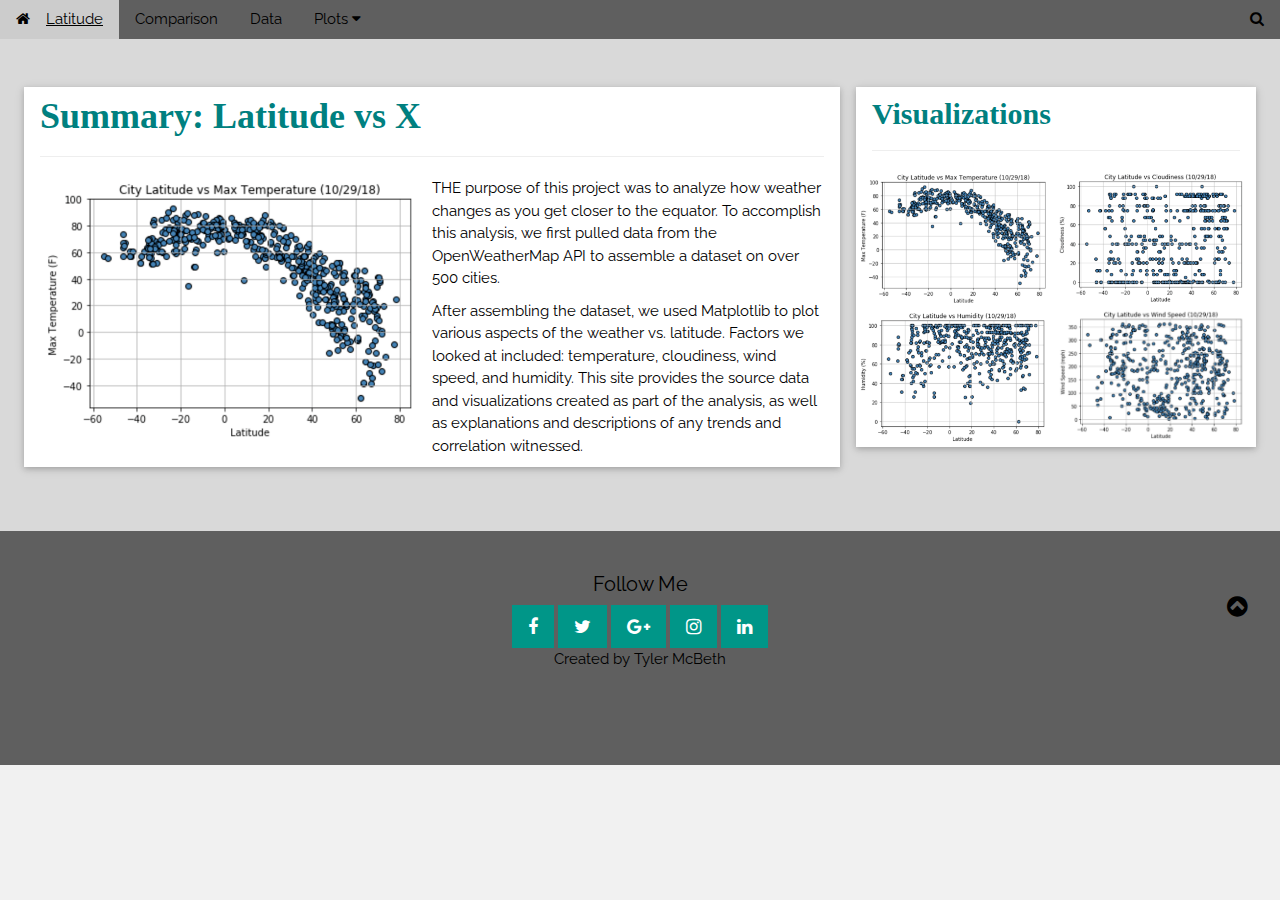
==== index.html @ 0b51ea33 "how to update" ====
<!DOCTYPE html>
<html lang="en">
<head>
    <meta charset="UTF-8">
    <meta name="viewport" content="width=device-width, initial-scale=1.0">
    <meta http-equiv="X-UA-Compatible" content="ie=edge">
    <title>Tyler McBeth - Analytics Dashboard</title>
    <link rel="stylesheet" href="https://maxcdn.bootstrapcdn.com/bootstrap/3.3.7/css/bootstrap.min.css" integrity="sha384-BVYiiSIFeK1dGmJRAkycuHAHRg32OmUcww7on3RYdg4Va+PmSTsz/K68vbdEjh4u" crossorigin="anonymous">
    <link rel="stylesheet" href="styles.css">
    <link rel="stylesheet" href="https://www.w3schools.com/w3css/4/w3.css">
    <link rel="stylesheet" href="https://fonts.googleapis.com/css?family=Raleway">
    <link rel="stylesheet" href="https://cdnjs.cloudflare.com/ajax/libs/font-awesome/4.7.0/css/font-awesome.min.css">
    <style>
    html,body,h1,h2,h3,h4,h5 {font-family: "Raleway", sans-serif}
    </style>
    <br>

</head>
<body class="w3-light-grey">
    <!-- Sidebar on click -->
    <!-- <nav class="w3-sidebar w3-bar-block w3-white w3-card w3-animate-left w3-xxlarge" style="display:none;z-index:2" id="mySidebar">
        <a href="javascript:void(0)" onclick="w3_close()" class="w3-bar-item w3-button w3-display-topright w3-text-teal">Close
          <i class="fa fa-remove"></i>
        </a>
        <a href="#" class="w3-bar-item w3-button">Link 1</a>
        <a href="#" class="w3-bar-item w3-button">Link 2</a>
        <a href="#" class="w3-bar-item w3-button">Link 3</a>
        <a href="#" class="w3-bar-item w3-button">Link 4</a>
        <a href="#" class="w3-bar-item w3-button">Link 5</a>
      </nav> -->
      
      <!-- Navbar -->
      <div class="w3-top">
       <div class="w3-bar tm-theme-navbar w3-left-align">
        <a class="w3-bar-item w3-button w3-hide-medium w3-hide-large w3-right w3-hover-white tm-theme-navbar" href="javascript:void(0);" onclick="openNav()"><i class="fa fa-bars"></i></a>
        <a href = "file:///Users/tylermcbeth/Documents/GitHub/github.io.tmcbeth/index.html#" target="_blank" class="w3-bar-item w3-button w3-teal"><i class="fa fa-home w3-margin-right" ></i>Latitude</a>
        <a href="comparison.html" class="w3-bar-item w3-button w3-hide-small w3-hover-white">Comparison</a>
        <a href="data.html" class="w3-bar-item w3-button w3-hide-small w3-hover-white">Data</a>
        <!-- <a href="#pricing" class="w3-bar-item w3-button w3-hide-small w3-hover-white">Price</a>
        <a href="#contact" class="w3-bar-item w3-button w3-hide-small w3-hover-white">Contact</a> -->
          <div class="w3-dropdown-hover w3-hide-small">
          <button class="w3-button" title="Notifications">Plots <i class="fa fa-caret-down"></i></button>     
          <div class="w3-dropdown-content w3-card-4 w3-bar-block">
            <a href="maxtemp.html" class="w3-bar-item w3-button">Max Temparature</a>
            <a href="humidity.html" class="w3-bar-item w3-button">Humidity</a>
            <a href="cloudiness.html" class="w3-bar-item w3-button">Cloudiness</a>
            <a href="windspeed.html" class="w3-bar-item w3-button">Wind Speed</a>
          </div>
          </div>
        <a href="#" class="w3-bar-item w3-button w3-hide-small w3-right w3-hover-teal" title="Search"><i class="fa fa-search"></i></a>
       </div>
       </div>  

    <!-- Creates the Overall Grid -->
    <div class="w3-row-padding tm-padding-16 tm-theme-main" background-color = #f2f2f2>
        
        <!-- First Row -->
        <div class="w3-row-padding w3-padding-64 w3-theme-l1" id="Summary">
            <div class="w3-twothird">
            <div class="w3-card w3-white">
                <div class="w3-container">
                <h1 style = "color:teal; font-weight: bold; font-family:'Times New Roman', Times, serif">Summary: Latitude vs X</h1>
                <hr>
                
                <style>img {float:left}</style>
                
                <p><img src="images/lat_v_temp.png" alt="Lat vs Temp" style="width:50%">
                THE purpose of this project was to analyze how weather changes as you get closer to the equator. To accomplish this analysis, we first pulled data from the OpenWeatherMap API to assemble a dataset on over 500 cities.</p>
                <p>After assembling the dataset, we used Matplotlib to plot various aspects of the weather vs. latitude. Factors we looked at included: temperature, cloudiness, wind speed, and humidity. This site provides the source data and visualizations created as part of the analysis, as well as explanations and descriptions of any trends and correlation witnessed.</p>
                </div>
            </div>
            </div>
            <div class="w3-third">
            <div class="w3-card w3-white">
                <div class="w3-container">
                <h2 style = "color:teal; font-weight: bold; font-family:'Times New Roman', Times, serif">Visualizations</h2>
                <hr>
                
                <div class="row">
                    <div class="col-mid-6">
                        <a href="maxtemp.html">
                        <img src="images/lat_v_temp.png" alt="Lat vs Temp" style="width:50%" class="tm-hover-opacity">
                        </a>
                    </div>
                    <div class="col-mid-6">
                        <a href="cloudiness.html">
                        <img src="images/lat_v_cloudiness.png" alt="Lat vs Cloudiness" style="width:50%" class="tm-hover-opacity">
                        </a>
                    </div>
                </div>
                <div class="row">
                    <div class="col-mid-6">
                        <a href="humidity.html">
                        <img src="images/lat_v_humidity.png" alt="Lat vs Humidity" style="width:50%" class="tm-hover-opacity">
                        </a>
                    </div>
                    <div class="col-mid-6">
                        <a href="windspeed.html">
                        <img src="images/lat_v_wind.png" alt="Lat vs Wind" style="width:50%" class="tm-hover-opacity">
                        </a>
                    </div>
                </div>
                </div>
            </div>
            </div>
        </div>
    </div>
<!-- Footer -->
    <footer class="w3-container w3-padding-32 tm-theme-navbar w3-center">
        <h4>Follow Me</h4>
        <a class="w3-button w3-large w3-teal" href="https://www.facebook.com/tyler.mcbeth.7" title="Facebook"><i class="fa fa-facebook"></i></a>
        <a class="w3-button w3-large w3-teal" href="https://twitter.com/vizibal" title="Twitter"><i class="fa fa-twitter"></i></a>
        <a class="w3-button w3-large w3-teal" href="javascript:void(0)" title="Google +"><i class="fa fa-google-plus"></i></a>
        <a class="w3-button w3-large w3-teal" href="https://www.instagram.com/tmcbeth80/" title="Google +"><i class="fa fa-instagram"></i></a>
        <a class="w3-button w3-large w3-teal w3-hide-small" href="https://www.linkedin.com/in/tyler-mcbeth-2257714/" title="Linkedin"><i class="fa fa-linkedin"></i></a>
        <p>Created by <a href="https://www.w3schools.com/w3css/default.asp" target="_blank">Tyler McBeth</a></p>
      
        <div style="position:relative;bottom:100px;z-index:1;" class="w3-tooltip w3-right">
          <span class="w3-text w3-padding w3-teal w3-hide-small">Go To Top</span>   
          <a class="w3-button w3-theme" href="#myPage"><span class="w3-xlarge">
          <i class="fa fa-chevron-circle-up"></i></span></a>
        </div>
      </footer>

</body>
</html>
---- styles.css ----
/* Add your styles here */

/* Main Page */
.tm-theme-navbar {color:#000 !important; background-color:#5f5f5f}
.tm-theme-main {color:#262626 !important; background-color:#d9d9d9}
.tm-padding-24 {padding-top:24px!important;padding-bottom:24px!important; padding-left:64px; padding-right:64px}

/* Text Blocks */
.tm-theme-txtblock {color:#737373 !important; background-color:#ffffff}
.tm-padding-txtblock {padding-top:24px!important;padding-bottom:24px!important; padding-left:24px; padding-right:24px}
.tm-heading {color:teal; font-family: 'Times New Roman', Times, serif; font-size:36px; padding-top:24px}
.tm-col-padding {padding:8px}

.tm-hover-opacity:hover{opacity:0.30}
.tm-hover-border:hover{border-style:solid; border-width:2px; border: teal}
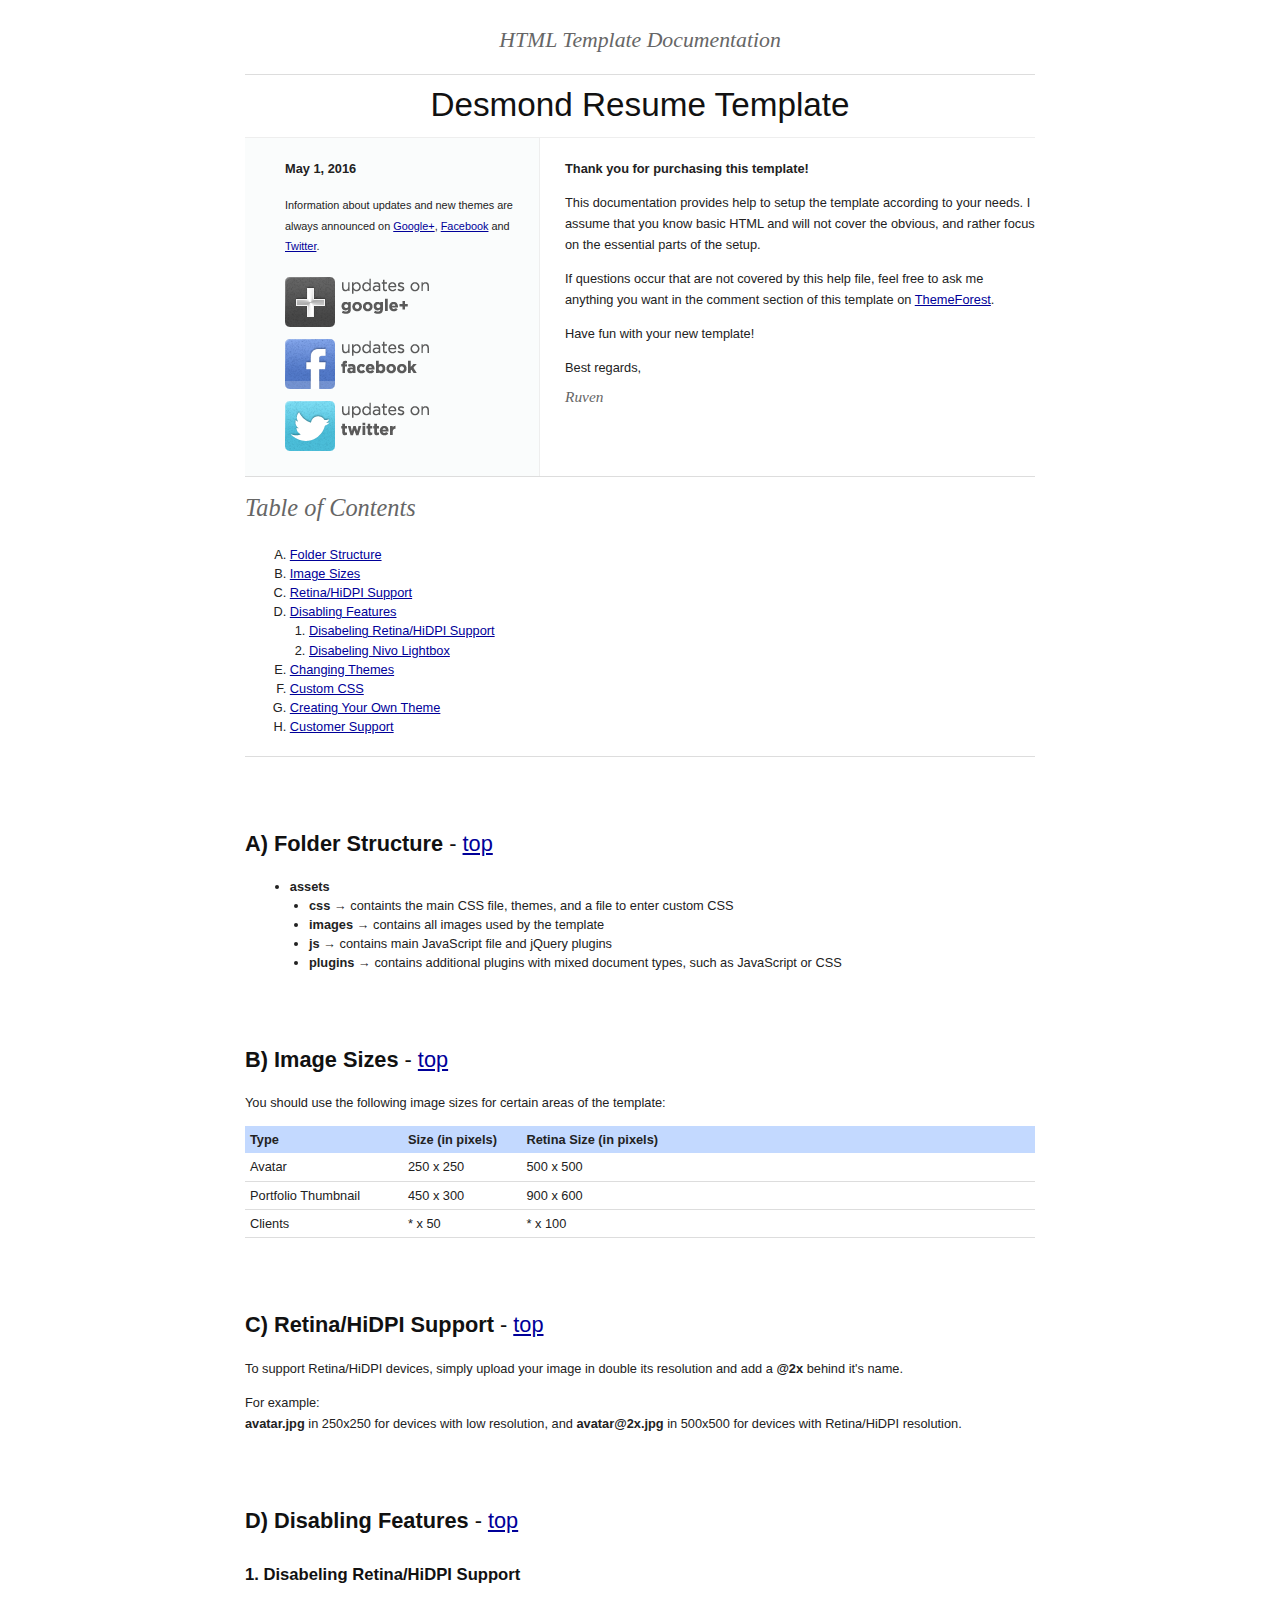
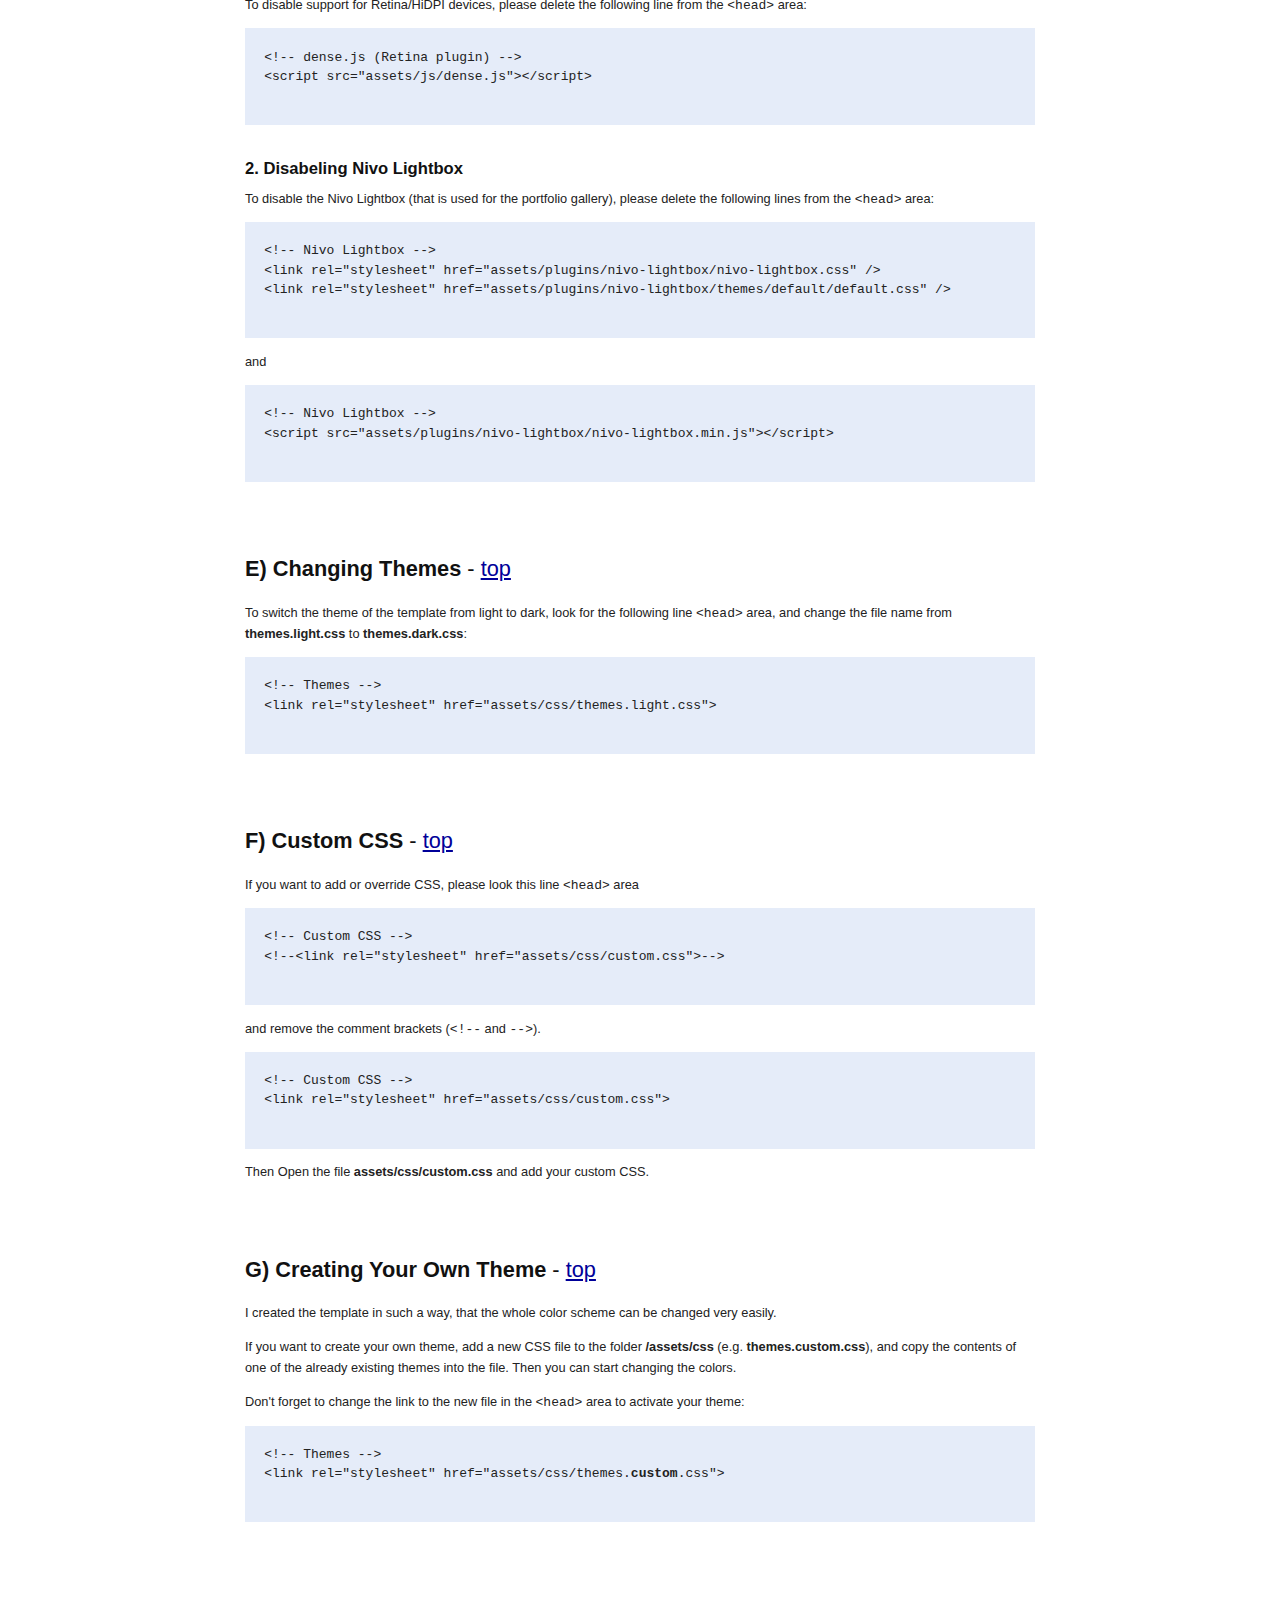
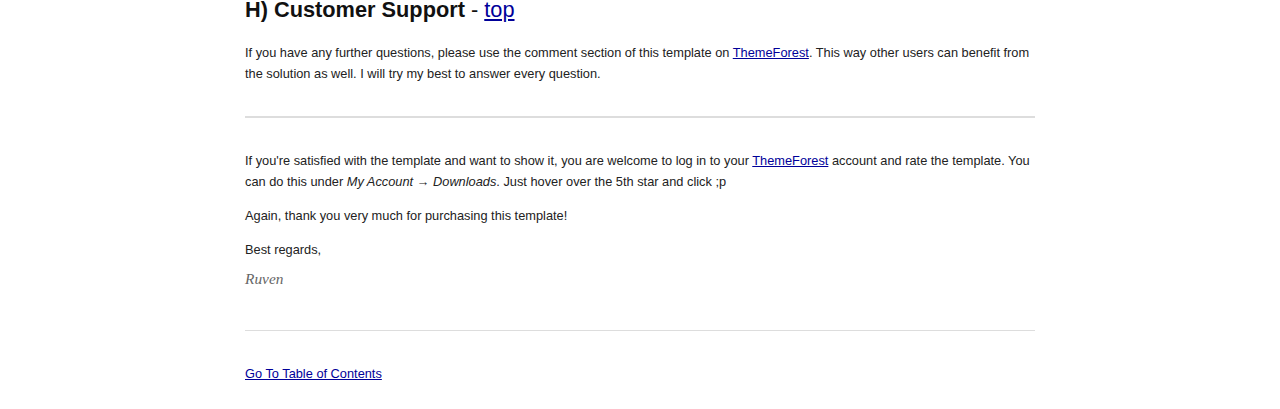
==== commit 79044314: "new site" ====
--- a/index.html
+++ b/index.html
@@ -1,126 +1,305 @@
-<!DOCTYPE html>
-<html lang="en">
-<head>
-    <meta charset="UTF-8">
-    <meta name="viewport" content="width=device-width, initial-scale=1.0">
-    <meta http-equiv="X-UA-Compatible" content="ie=edge">
-    <title>Tyler McBeth - Analytics Dashboard</title>
-    <link rel="stylesheet" href="https://maxcdn.bootstrapcdn.com/bootstrap/3.3.7/css/bootstrap.min.css" integrity="sha384-BVYiiSIFeK1dGmJRAkycuHAHRg32OmUcww7on3RYdg4Va+PmSTsz/K68vbdEjh4u" crossorigin="anonymous">
-    <link rel="stylesheet" href="styles.css">
-    <link rel="stylesheet" href="https://www.w3schools.com/w3css/4/w3.css">
-    <link rel="stylesheet" href="https://fonts.googleapis.com/css?family=Raleway">
-    <link rel="stylesheet" href="https://cdnjs.cloudflare.com/ajax/libs/font-awesome/4.7.0/css/font-awesome.min.css">
-    <style>
-    html,body,h1,h2,h3,h4,h5 {font-family: "Raleway", sans-serif}
-    </style>
-    <br>
-
-</head>
-<body class="w3-light-grey">
-    <!-- Sidebar on click -->
-    <!-- <nav class="w3-sidebar w3-bar-block w3-white w3-card w3-animate-left w3-xxlarge" style="display:none;z-index:2" id="mySidebar">
-        <a href="javascript:void(0)" onclick="w3_close()" class="w3-bar-item w3-button w3-display-topright w3-text-teal">Close
-          <i class="fa fa-remove"></i>
-        </a>
-        <a href="#" class="w3-bar-item w3-button">Link 1</a>
-        <a href="#" class="w3-bar-item w3-button">Link 2</a>
-        <a href="#" class="w3-bar-item w3-button">Link 3</a>
-        <a href="#" class="w3-bar-item w3-button">Link 4</a>
-        <a href="#" class="w3-bar-item w3-button">Link 5</a>
-      </nav> -->
-      
-      <!-- Navbar -->
-      <div class="w3-top">
-       <div class="w3-bar tm-theme-navbar w3-left-align">
-        <a class="w3-bar-item w3-button w3-hide-medium w3-hide-large w3-right w3-hover-white tm-theme-navbar" href="javascript:void(0);" onclick="openNav()"><i class="fa fa-bars"></i></a>
-        <a href = "file:///Users/tylermcbeth/Documents/GitHub/github.io.tmcbeth/index.html#" target="_blank" class="w3-bar-item w3-button w3-teal"><i class="fa fa-home w3-margin-right" ></i>Latitude</a>
-        <a href="comparison.html" class="w3-bar-item w3-button w3-hide-small w3-hover-white">Comparison</a>
-        <a href="data.html" class="w3-bar-item w3-button w3-hide-small w3-hover-white">Data</a>
-        <!-- <a href="#pricing" class="w3-bar-item w3-button w3-hide-small w3-hover-white">Price</a>
-        <a href="#contact" class="w3-bar-item w3-button w3-hide-small w3-hover-white">Contact</a> -->
-          <div class="w3-dropdown-hover w3-hide-small">
-          <button class="w3-button" title="Notifications">Plots <i class="fa fa-caret-down"></i></button>     
-          <div class="w3-dropdown-content w3-card-4 w3-bar-block">
-            <a href="maxtemp.html" class="w3-bar-item w3-button">Max Temparature</a>
-            <a href="humidity.html" class="w3-bar-item w3-button">Humidity</a>
-            <a href="cloudiness.html" class="w3-bar-item w3-button">Cloudiness</a>
-            <a href="windspeed.html" class="w3-bar-item w3-button">Wind Speed</a>
-          </div>
-          </div>
-        <a href="#" class="w3-bar-item w3-button w3-hide-small w3-right w3-hover-teal" title="Search"><i class="fa fa-search"></i></a>
-       </div>
-       </div>  
-
-    <!-- Creates the Overall Grid -->
-    <div class="w3-row-padding tm-padding-16 tm-theme-main" background-color = #f2f2f2>
-        
-        <!-- First Row -->
-        <div class="w3-row-padding w3-padding-64 w3-theme-l1" id="Summary">
-            <div class="w3-twothird">
-            <div class="w3-card w3-white">
-                <div class="w3-container">
-                <h1 style = "color:teal; font-weight: bold; font-family:'Times New Roman', Times, serif">Summary: Latitude vs X</h1>
-                <hr>
-                
-                <style>img {float:left}</style>
-                
-                <p><img src="images/lat_v_temp.png" alt="Lat vs Temp" style="width:50%">
-                THE purpose of this project was to analyze how weather changes as you get closer to the equator. To accomplish this analysis, we first pulled data from the OpenWeatherMap API to assemble a dataset on over 500 cities.</p>
-                <p>After assembling the dataset, we used Matplotlib to plot various aspects of the weather vs. latitude. Factors we looked at included: temperature, cloudiness, wind speed, and humidity. This site provides the source data and visualizations created as part of the analysis, as well as explanations and descriptions of any trends and correlation witnessed.</p>
+<!DOCTYPE HTML PUBLIC "-//W3C//DTD HTML 4.01//EN" "http://www.w3.org/TR/html4/strict.dtd">
+<html lang="en-US">
+
+    <head lang="en">
+        <meta http-equiv="content-type" content="text/html;charset=utf-8">
+        <title>Desmond Resume Template Documentation</title>
+        <!-- Framework CSS -->
+        <link rel="stylesheet" href="assets/blueprint-css/screen.css" type="text/css" media="screen, projection">
+        <link rel="stylesheet" href="assets/blueprint-css/print.css" type="text/css" media="print">
+        <!--[if lt IE 8]><link rel="stylesheet" href="assets/blueprint-css/ie.css" type="text/css" media="screen, projection"><![endif]-->
+        <link rel="stylesheet" href="assets/blueprint-css/plugins/fancy-type/screen.css" type="text/css" media="screen, projection">
+    </head>
+
+
+    <body>
+        <div class="container">
+
+            <h3 class="center alt top">HTML Template Documentation</h3>
+
+            <hr/>
+
+            <h1 class="center">Desmond Resume Template</h1>
+
+            <div class="borderTop">
+                <div class="span-6 colborder info prepend-1">
+                    <p class="prepend-top">
+                        <strong>
+                            May 1, 2016
+                        </strong>
+                    </p>
+                    <p class="prepend-top small">
+                        Information about updates and new themes are always announced on <a target="_blank" href="https://plus.google.com/113894971444572788458/">Google+</a>, <a target="_blank" href="https://www.facebook.com/RuvenThemes">Facebook</a> and <a target="_blank" href="http://twitter.com/_ruven">Twitter</a>.
+                    </p>
+                    <p class="prepend-top">
+                        <a target="_blank" href="https://plus.google.com/113894971444572788458/">
+                            <img src="assets/images/social_icons/google-plus.png" alt="Follow Ruven on Google+" width="144" height="56">
+                        </a>
+                        <br/>
+                        <a target="_blank" href="https://www.facebook.com/RuvenThemes">
+                            <img src="assets/images/social_icons/facebook.png" alt="Add Ruven on Facebook" width="144" height="56">
+                        </a>
+                        <br/>
+                        <a target="_blank" href="http://twitter.com/_ruven">
+                            <img src="assets/images/social_icons/twitter.png" alt="Follow Ruven on Twitter" width="144" height="56">
+                        </a>
+                    </p>
+                </div><!-- end div .span-6 -->
+
+                <div class="span-12 last">
+                    <p class="prepend-top append-0">
+                        <b>Thank you for purchasing this template!</b>
+                    </p>
+                    <p>
+                        This documentation provides help to setup the template according to your needs.
+                        I assume that you know basic HTML and will not cover the obvious, and rather focus on the essential parts of the setup.
+                    </p>
+                    <p>
+                        If questions occur that are not covered by this help file, feel free to ask me anything you want in the comment section of this template on <a href="http://themeforest.net/user/RuvenThemes/portfolio?ref=RuvenThemes">ThemeForest</a>.
+                    </p>
+                    <p>
+                        Have fun with your new template!
+                    </p>
+                    <p>
+                        Best regards,<br/>
+                        <span class="alt large">Ruven</span>
+                    </p>
                 </div>
-            </div>
-            </div>
-            <div class="w3-third">
-            <div class="w3-card w3-white">
-                <div class="w3-container">
-                <h2 style = "color:teal; font-weight: bold; font-family:'Times New Roman', Times, serif">Visualizations</h2>
-                <hr>
-                
-                <div class="row">
-                    <div class="col-mid-6">
-                        <a href="maxtemp.html">
-                        <img src="images/lat_v_temp.png" alt="Lat vs Temp" style="width:50%" class="tm-hover-opacity">
-                        </a>
-                    </div>
-                    <div class="col-mid-6">
-                        <a href="cloudiness.html">
-                        <img src="images/lat_v_cloudiness.png" alt="Lat vs Cloudiness" style="width:50%" class="tm-hover-opacity">
-                        </a>
-                    </div>
-                </div>
-                <div class="row">
-                    <div class="col-mid-6">
-                        <a href="humidity.html">
-                        <img src="images/lat_v_humidity.png" alt="Lat vs Humidity" style="width:50%" class="tm-hover-opacity">
-                        </a>
-                    </div>
-                    <div class="col-mid-6">
-                        <a href="windspeed.html">
-                        <img src="images/lat_v_wind.png" alt="Lat vs Wind" style="width:50%" class="tm-hover-opacity">
-                        </a>
-                    </div>
-                </div>
-                </div>
-            </div>
-            </div>
+            </div><!-- end div .borderTop -->
+
+            <hr/>
+
+
+
+
+
+
+
+
+
+            <h2 id="toc" class="alt">Table of Contents</h2>
+
+            <ol class="alpha">
+
+                <li><a href="#folder-structure">Folder Structure</a></li>
+                <li><a href="#image-sizes">Image Sizes</a></li>
+                <li><a href="#retina-support">Retina/HiDPI Support</a></li>
+                <li><a href="#disabling-features">Disabling Features</a>
+                    <ol>
+                        <li><a href="#disabling-retina">Disabeling Retina/HiDPI Support</a></li>
+                        <li><a href="#disabling-lightbox">Disabeling Nivo Lightbox</a></li>
+                    </ol>
+                </li>
+                <li><a href="#changing-themes">Changing Themes</a></li>
+                <li><a href="#custom-css">Custom CSS</a></li>
+                <li><a href="#custom-theme">Creating Your Own Theme</a></li>
+                <li><a href="#customer-support">Customer Support</a></li>
+
+            </ol>
+
+            <hr>
+
+
+
+            <h3 id="folder-structure"><strong>A) Folder Structure</strong> - <a href="#toc">top</a></h3>
+
+            <ul>
+                <li><strong>assets</strong>
+                    <ul>
+                        <li><strong>css</strong> → containts the main CSS file, themes, and a file to enter custom CSS
+                        <li><strong>images</strong> → contains all images used by the template
+                        <li><strong>js</strong> → contains main JavaScript file and jQuery plugins</li>
+                        <li><strong>plugins</strong> → contains additional plugins with mixed document types, such as JavaScript or CSS</li>
+                    </ul>
+                </li>
+            </ul>
+
+
+
+            <h3 id="image-sizes"><strong>B) Image Sizes</strong> - <a href="#toc">top</a></h3>
+
+            <p>
+                You should use the following image sizes for certain areas of the template:
+            </p>
+            <table summary="Picture Sizes">
+                <colgroup>
+                    <col width="20%">
+                    <col width="15%">
+                    <col width="*">
+                </colgroup>
+                <thead>
+                    <tr>
+                        <th>Type</th>
+                        <th>Size (in pixels)</th>
+                        <th>Retina Size (in pixels)</th>
+                    </tr>
+                </thead>
+                <tbody>
+                    <tr>
+                        <td>Avatar</td>
+                        <td>250 x 250</td>
+                        <td>500 x 500</td>
+                    </tr>
+                    <tr>
+                        <td>Portfolio Thumbnail</td>
+                        <td>450 x 300</td>
+                        <td>900 x 600</td>
+                    </tr>
+                    <tr>
+                        <td>Clients</td>
+                        <td>* x 50</td>
+                        <td>* x 100</td>
+                    </tr>
+                </tbody>
+            </table>
+
+
+
+            <h3 id="retina-support"><strong>C) Retina/HiDPI Support</strong> - <a href="#toc">top</a></h3>
+
+            <p>
+                To support Retina/HiDPI devices, simply upload your image in double its resolution and add a <b>@2x</b> behind it's name.
+            </p>
+            <p>
+                For example:
+                <br/>
+                <b>avatar.jpg</b> in 250x250 for devices with low resolution, and <b>avatar@2x.jpg</b> in 500x500 for devices with Retina/HiDPI resolution.
+            </p>
+
+
+
+            <h3 id="disabling-features"><strong>D) Disabling Features</strong> - <a href="#toc">top</a></h3>
+
+            <h4 id="disabling-retina">1. Disabeling Retina/HiDPI Support</h4>
+            <p>
+                To disable support for Retina/HiDPI devices, please delete the following line from the <code>&lt;head&gt;</code> area:
+            </p>
+            <div class="box">
+                <pre>
+&lt;!-- dense.js (Retina plugin) --&gt;
+&lt;script src=&quot;assets/js/dense.js&quot;&gt;&lt;/script&gt;</pre>
+            </div>
+
+            <h4 id="disabling-lightbox">2. Disabeling Nivo Lightbox</h4>
+            <p>
+                To disable the Nivo Lightbox (that is used for the portfolio gallery), please delete the following lines from the <code>&lt;head&gt;</code> area:
+            </p>
+            <div class="box">
+                <pre>
+&lt;!-- Nivo Lightbox --&gt;
+&lt;link rel=&quot;stylesheet&quot; href=&quot;assets/plugins/nivo-lightbox/nivo-lightbox.css&quot; /&gt;
+&lt;link rel=&quot;stylesheet&quot; href=&quot;assets/plugins/nivo-lightbox/themes/default/default.css&quot; /&gt;</pre>
+            </div>
+            <p>
+                and
+            </p>
+            <div class="box">
+                <pre>
+&lt;!-- Nivo Lightbox --&gt;
+&lt;script src=&quot;assets/plugins/nivo-lightbox/nivo-lightbox.min.js&quot;&gt;&lt;/script&gt;</pre>
+            </div>
+
+
+
+            <h3 id="changing-themes"><strong>E) Changing Themes</strong> - <a href="#toc">top</a></h3>
+
+            <p>
+                To switch the theme of the template from light to dark, look for the following line <code>&lt;head&gt;</code> area, and change the file name from <b>themes.light.css</b> to <b>themes.dark.css</b>:
+            </p>
+            <div class="box">
+                <pre>
+&lt;!-- Themes --&gt;
+&lt;link rel=&quot;stylesheet&quot; href=&quot;assets/css/themes.light.css&quot;&gt;</pre>
+            </div>
+
+
+
+            <h3 id="custom-css"><strong>F) Custom CSS</strong> - <a href="#toc">top</a></h3>
+
+            <p>
+                If you want to add or override CSS, please look this line <code>&lt;head&gt;</code> area
+            </p>
+            <div class="box">
+                <pre>
+&lt;!-- Custom CSS --&gt;
+&lt;!--&lt;link rel=&quot;stylesheet&quot; href=&quot;assets/css/custom.css&quot;&gt;--&gt;</pre>
+            </div>
+            <p>
+                and remove the comment brackets (<code>&lt;!--</code> and <code>--&gt;</code>).
+            </p>
+            <div class="box">
+                <pre>
+&lt;!-- Custom CSS --&gt;
+&lt;link rel=&quot;stylesheet&quot; href=&quot;assets/css/custom.css&quot;&gt;</pre>
+            </div>
+            <p>
+                Then Open the file <b>assets/css/custom.css</b> and add your custom CSS.
+            </p>
+
+
+
+            <h3 id="custom-theme"><strong>G) Creating Your Own Theme</strong> - <a href="#toc">top</a></h3>
+
+            <p>
+                I created the template in such a way, that the whole color scheme can be changed very easily.
+            </p>
+            <p>
+                If you want to create your own theme, add a new CSS file to the folder <b>/assets/css</b> (e.g. <b>themes.custom.css</b>), and copy the contents of one of the already existing themes into the file.
+                Then you can start changing the colors.
+            </p>
+            <p>
+                Don't forget to change the link to the new file in the <code>&lt;head&gt;</code> area to activate your theme:
+            </p>
+            <div class="box">
+                <pre>
+&lt;!-- Themes --&gt;
+&lt;link rel=&quot;stylesheet&quot; href=&quot;assets/css/themes.<b>custom</b>.css&quot;&gt;</pre>
+            </div>
+
+
+
+            <h3 id="customer-support"><strong>H) Customer Support</strong> - <a href="#toc">top</a></h3>
+
+            <p>
+                If you have any further questions, please use the comment section of this template on <a href="http://themeforest.net/user/RuvenThemes/portfolio?ref=RuvenThemes">ThemeForest</a>.
+                This way other users can benefit from the solution as well.
+                I will try my best to answer every question.
+            </p>
+
+            <br/>
+
+            <hr/>
+
+            <br/>
+
+            <p>
+              If you're satisfied with the template and want to show it, you are welcome to log in to your <a href="http://themeforest.net/user/RuvenThemes/portfolio?ref=RuvenThemes">ThemeForest</a> account and rate the template.
+              You can do this under <i>My Account → Downloads</i>. Just hover over the 5th star and click ;p
+            </p>
+
+            <p>
+              Again, thank you very much for purchasing this template!
+
+            <p>
+              Best regards,
+              <br/>
+              <span class="alt large">Ruven</span>
+            </p>
+
+            <br/>
+            <hr/>
+            <br/>
+
+            <p><a href="#toc">Go To Table of Contents</a></p>
+
+            <hr class="space"/>
+
+
+
+
+
         </div>
-    </div>
-<!-- Footer -->
-    <footer class="w3-container w3-padding-32 tm-theme-navbar w3-center">
-        <h4>Follow Me</h4>
-        <a class="w3-button w3-large w3-teal" href="https://www.facebook.com/tyler.mcbeth.7" title="Facebook"><i class="fa fa-facebook"></i></a>
-        <a class="w3-button w3-large w3-teal" href="https://twitter.com/vizibal" title="Twitter"><i class="fa fa-twitter"></i></a>
-        <a class="w3-button w3-large w3-teal" href="javascript:void(0)" title="Google +"><i class="fa fa-google-plus"></i></a>
-        <a class="w3-button w3-large w3-teal" href="https://www.instagram.com/tmcbeth80/" title="Google +"><i class="fa fa-instagram"></i></a>
-        <a class="w3-button w3-large w3-teal w3-hide-small" href="https://www.linkedin.com/in/tyler-mcbeth-2257714/" title="Linkedin"><i class="fa fa-linkedin"></i></a>
-        <p>Created by <a href="https://www.w3schools.com/w3css/default.asp" target="_blank">Tyler McBeth</a></p>
-      
-        <div style="position:relative;bottom:100px;z-index:1;" class="w3-tooltip w3-right">
-          <span class="w3-text w3-padding w3-teal w3-hide-small">Go To Top</span>   
-          <a class="w3-button w3-theme" href="#myPage"><span class="w3-xlarge">
-          <i class="fa fa-chevron-circle-up"></i></span></a>
-        </div>
-      </footer>
-
-</body>
+        <!-- end .container -->
+    </body>
+
 </html>--- a/assets/blueprint-css/screen.css
+++ b/assets/blueprint-css/screen.css
@@ -0,0 +1,335 @@
+/* -----------------------------------------------------------------------
+
+
+ Blueprint CSS Framework 0.9
+ http://blueprintcss.org
+
+   * Copyright (c) 2007-Present. See LICENSE for more info.
+   * See README for instructions on how to use Blueprint.
+   * For credits and origins, see AUTHORS.
+   * This is a compressed file. See the sources in the 'src' directory.
+
+----------------------------------------------------------------------- */
+
+/* reset.css */
+html, body, div, span, object, iframe, h1, h2, h3, h4, h5, h6, p, blockquote, pre, a, abbr, acronym, address, code, del, dfn, em, img, q, dl, dt, dd, ol, ul, li, fieldset, form, label, legend, table, caption, tbody, tfoot, thead, tr, th, td {margin:0;padding:0;border:0;font-weight:inherit;font-style:inherit;font-size:100%;font-family:inherit;vertical-align:baseline;}
+body {line-height:1.5;}
+table {border-collapse:separate;border-spacing:0;}
+caption, th, td {text-align:left;font-weight:normal;}
+table, td, th {vertical-align:middle;}
+blockquote:before, blockquote:after, q:before, q:after {content:"";}
+blockquote, q {quotes:"" "";}
+a img {border:none;}
+
+/* custom.css */
+.info { background:#fafcfc; }
+.borderTop { border-top: 1px solid #eee;}
+.append-0 {padding-right:20px;}
+
+/* typography.css */
+body {font-size:80%;color:#222;background:#fff;font-family:"Helvetica Neue", Arial, Helvetica, sans-serif;padding-top:30px;}
+h1, h2, h3, h4, h5, h6 {font-weight:normal;color:#111;}
+h1 {font-size:2.6em;line-height:1;margin-bottom:0.5em;}
+h2 {font-size:1.9em;margin-bottom:0.75em;}
+h3 {font-size:1.4em;line-height:1;margin-bottom:1em;}
+h4 {font-size:1.1em;line-height:1.25;margin-bottom:1.25em;}
+h5 {font-size:1em;font-weight:bold;margin-bottom:1.5em;}
+h6 {font-size:1em;font-weight:bold;}
+h1 img, h2 img, h3 img, h4 img, h5 img, h6 img {margin:0;}
+p {margin:0 0 1.5em;line-height:1.65em;}
+p img.left {float:left;margin:1.5em 1.5em 1.5em 0;padding:0;}
+p img.right {float:right;margin:1.5em 0 1.5em 1.5em;}
+a:focus, a:hover {color:#000;}
+a {color:#009;text-decoration:underline;}
+blockquote {margin:1.5em;color:#666;font-style:italic;}
+strong {font-weight:bold;}
+em, dfn {font-style:italic;}
+dfn {font-weight:bold;}
+sup, sub {line-height:0;}
+abbr, acronym {border-bottom:1px dotted #666;}
+address {margin:0 0 1.5em;font-style:italic;}
+del {color:#666;}
+pre {margin:1.5em 0;white-space:pre;}
+pre, code, tt {font:13px 'andale mono', 'lucida console', monospace;line-height:1.5;}
+li ul, li ol {margin:0 1.5em;}
+ul, ol {margin:0 1.5em 1.5em 3.5em;}
+ul {list-style-type:disc;}
+ol {list-style-type:decimal;}
+ol.alpha {list-style:upper-alpha;}
+dl {margin:0 0 1.5em 0;}
+dl dt {font-weight:bold;}
+dd {margin-left:1.5em;}
+table {margin-bottom:1.4em;width:100%;}
+th {font-weight:bold;}
+thead th {background:#c3d9ff;}
+th, td, caption {padding:4px 10px 4px 5px;}
+tr.even td {background:#e5ecf9;}
+tfoot {font-style:italic;}
+caption {background:#eee;}
+.small {font-size:.85em;margin-bottom:1.875em;line-height:1.875em;}
+.large {font-size:1.2em;line-height:2.5em;margin-bottom:1.25em;}
+.hide {display:none;}
+.quiet {color:#666;}
+.loud {color:#000;}
+.highlight {background:#ff0;}
+.added {background:#060;color:#fff;}
+.removed {background:#900;color:#fff;}
+.first {margin-left:0;padding-left:0;}
+.last {margin-right:0;padding-right:0;}
+.top {margin-top:0;padding-top:0;}
+.bottom {margin-bottom:0;padding-bottom:0;}
+.center {text-align:center;}
+
+/* forms.css */
+label {font-weight:bold;}
+fieldset {padding:1.4em;margin:0 0 1.5em 0;border:1px solid #ccc;}
+legend {font-weight:bold;font-size:1.2em;}
+input[type=text], input[type=password], input.text, input.title, textarea, select {background-color:#fff;border:1px solid #bbb;}
+input[type=text]:focus, input[type=password]:focus, input.text:focus, input.title:focus, textarea:focus, select:focus {border-color:#666;}
+input[type=text], input[type=password], input.text, input.title, textarea, select {margin:0.5em 0;}
+input.text, input.title {width:300px;padding:5px;}
+input.title {font-size:1.5em;}
+textarea {width:390px;height:250px;padding:5px;}
+input[type=checkbox], input[type=radio], input.checkbox, input.radio {position:relative;top:.25em;}
+form.inline {line-height:3;}
+form.inline p {margin-bottom:0;}
+.error, .notice, .success {padding:.8em;margin-bottom:1em;border:2px solid #ddd;}
+.error {background:#FBE3E4;color:#8a1f11;border-color:#FBC2C4;}
+.notice {background:#FFF6BF;color:#514721;border-color:#FFD324;}
+.success {background:#E6EFC2;color:#264409;border-color:#C6D880;}
+.error a {color:#8a1f11;}
+.notice a {color:#514721;}
+.success a {color:#264409;}
+
+/* grid.css */
+.container {width:790px;margin:0 auto;}
+.showgrid {background:url(src/grid.png);}
+.column, div.span-1, div.span-2, div.span-3, div.span-4, div.span-5, div.span-6, div.span-7, div.span-8, div.span-9, div.span-10, div.span-11, div.span-12, div.span-13, div.span-14, div.span-15, div.span-16, div.span-17, div.span-18, div.span-19, div.span-20, div.span-21, div.span-22, div.span-23, div.span-24 {float:left;margin-right:10px;}
+.last, div.last {margin-right:0;}
+.span-1 {width:30px;}
+.span-2 {width:70px;}
+.span-3 {width:110px;}
+.span-4 {width:150px;}
+.span-5 {width:190px;}
+.span-6 {width:230px;}
+.span-7 {width:270px;}
+.span-8 {width:310px;}
+.span-9 {width:350px;}
+.span-10 {width:390px;}
+.span-11 {width:430px;}
+.span-12 {width:470px;}
+.span-13 {width:510px;}
+.span-14 {width:550px;}
+.span-15 {width:590px;}
+.span-16 {width:630px;}
+.span-17 {width:670px;}
+.span-18 {width:710px;}
+.span-19 {width:750px;}
+.span-20 {width:790px;}
+.span-21 {width:830px;}
+.span-22 {width:870px;}
+.span-23 {width:910px;}
+.span-24, div.span-24 {width:950px;margin:0;}
+input.span-1, textarea.span-1, input.span-2, textarea.span-2, input.span-3, textarea.span-3, input.span-4, textarea.span-4, input.span-5, textarea.span-5, input.span-6, textarea.span-6, input.span-7, textarea.span-7, input.span-8, textarea.span-8, input.span-9, textarea.span-9, input.span-10, textarea.span-10, input.span-11, textarea.span-11, input.span-12, textarea.span-12, input.span-13, textarea.span-13, input.span-14, textarea.span-14, input.span-15, textarea.span-15, input.span-16, textarea.span-16, input.span-17, textarea.span-17, input.span-18, textarea.span-18, input.span-19, textarea.span-19, input.span-20, textarea.span-20, input.span-21, textarea.span-21, input.span-22, textarea.span-22, input.span-23, textarea.span-23, input.span-24, textarea.span-24 {border-left-width:1px!important;border-right-width:1px!important;padding-left:5px!important;padding-right:5px!important;}
+input.span-1, textarea.span-1 {width:18px!important;}
+input.span-2, textarea.span-2 {width:58px!important;}
+input.span-3, textarea.span-3 {width:98px!important;}
+input.span-4, textarea.span-4 {width:138px!important;}
+input.span-5, textarea.span-5 {width:178px!important;}
+input.span-6, textarea.span-6 {width:218px!important;}
+input.span-7, textarea.span-7 {width:258px!important;}
+input.span-8, textarea.span-8 {width:298px!important;}
+input.span-9, textarea.span-9 {width:338px!important;}
+input.span-10, textarea.span-10 {width:378px!important;}
+input.span-11, textarea.span-11 {width:418px!important;}
+input.span-12, textarea.span-12 {width:458px!important;}
+input.span-13, textarea.span-13 {width:498px!important;}
+input.span-14, textarea.span-14 {width:538px!important;}
+input.span-15, textarea.span-15 {width:578px!important;}
+input.span-16, textarea.span-16 {width:618px!important;}
+input.span-17, textarea.span-17 {width:658px!important;}
+input.span-18, textarea.span-18 {width:698px!important;}
+input.span-19, textarea.span-19 {width:738px!important;}
+input.span-20, textarea.span-20 {width:778px!important;}
+input.span-21, textarea.span-21 {width:818px!important;}
+input.span-22, textarea.span-22 {width:858px!important;}
+input.span-23, textarea.span-23 {width:898px!important;}
+input.span-24, textarea.span-24 {width:938px!important;}
+.append-1 {padding-right:40px;}
+.append-2 {padding-right:80px;}
+.append-3 {padding-right:120px;}
+.append-4 {padding-right:160px;}
+.append-5 {padding-right:200px;}
+.append-6 {padding-right:240px;}
+.append-7 {padding-right:280px;}
+.append-8 {padding-right:320px;}
+.append-9 {padding-right:360px;}
+.append-10 {padding-right:400px;}
+.append-11 {padding-right:440px;}
+.append-12 {padding-right:480px;}
+.append-13 {padding-right:520px;}
+.append-14 {padding-right:560px;}
+.append-15 {padding-right:600px;}
+.append-16 {padding-right:640px;}
+.append-17 {padding-right:680px;}
+.append-18 {padding-right:720px;}
+.append-19 {padding-right:760px;}
+.append-20 {padding-right:800px;}
+.append-21 {padding-right:840px;}
+.append-22 {padding-right:880px;}
+.append-23 {padding-right:920px;}
+.prepend-1 {padding-left:40px;}
+.prepend-2 {padding-left:80px;}
+.prepend-3 {padding-left:120px;}
+.prepend-4 {padding-left:160px;}
+.prepend-5 {padding-left:200px;}
+.prepend-6 {padding-left:240px;}
+.prepend-7 {padding-left:280px;}
+.prepend-8 {padding-left:320px;}
+.prepend-9 {padding-left:360px;}
+.prepend-10 {padding-left:400px;}
+.prepend-11 {padding-left:440px;}
+.prepend-12 {padding-left:480px;}
+.prepend-13 {padding-left:520px;}
+.prepend-14 {padding-left:560px;}
+.prepend-15 {padding-left:600px;}
+.prepend-16 {padding-left:640px;}
+.prepend-17 {padding-left:680px;}
+.prepend-18 {padding-left:720px;}
+.prepend-19 {padding-left:760px;}
+.prepend-20 {padding-left:800px;}
+.prepend-21 {padding-left:840px;}
+.prepend-22 {padding-left:880px;}
+.prepend-23 {padding-left:920px;}
+div.border {padding-right:4px;margin-right:5px;border-right:1px solid #eee;}
+div.colborder {padding-right:24px;margin-right:25px;border-right:1px solid #eee;}
+div.colborderTop {border-top:1px solid #eee;}
+.pull-1 {margin-left:-40px;}
+.pull-2 {margin-left:-80px;}
+.pull-3 {margin-left:-120px;}
+.pull-4 {margin-left:-160px;}
+.pull-5 {margin-left:-200px;}
+.pull-6 {margin-left:-240px;}
+.pull-7 {margin-left:-280px;}
+.pull-8 {margin-left:-320px;}
+.pull-9 {margin-left:-360px;}
+.pull-10 {margin-left:-400px;}
+.pull-11 {margin-left:-440px;}
+.pull-12 {margin-left:-480px;}
+.pull-13 {margin-left:-520px;}
+.pull-14 {margin-left:-560px;}
+.pull-15 {margin-left:-600px;}
+.pull-16 {margin-left:-640px;}
+.pull-17 {margin-left:-680px;}
+.pull-18 {margin-left:-720px;}
+.pull-19 {margin-left:-760px;}
+.pull-20 {margin-left:-800px;}
+.pull-21 {margin-left:-840px;}
+.pull-22 {margin-left:-880px;}
+.pull-23 {margin-left:-920px;}
+.pull-24 {margin-left:-960px;}
+.pull-1, .pull-2, .pull-3, .pull-4, .pull-5, .pull-6, .pull-7, .pull-8, .pull-9, .pull-10, .pull-11, .pull-12, .pull-13, .pull-14, .pull-15, .pull-16, .pull-17, .pull-18, .pull-19, .pull-20, .pull-21, .pull-22, .pull-23, .pull-24 {float:left;position:relative;}
+.push-1 {margin:0 -40px 1.5em 40px;}
+.push-2 {margin:0 -80px 1.5em 80px;}
+.push-3 {margin:0 -120px 1.5em 120px;}
+.push-4 {margin:0 -160px 1.5em 160px;}
+.push-5 {margin:0 -200px 1.5em 200px;}
+.push-6 {margin:0 -240px 1.5em 240px;}
+.push-7 {margin:0 -280px 1.5em 280px;}
+.push-8 {margin:0 -320px 1.5em 320px;}
+.push-9 {margin:0 -360px 1.5em 360px;}
+.push-10 {margin:0 -400px 1.5em 400px;}
+.push-11 {margin:0 -440px 1.5em 440px;}
+.push-12 {margin:0 -480px 1.5em 480px;}
+.push-13 {margin:0 -520px 1.5em 520px;}
+.push-14 {margin:0 -560px 1.5em 560px;}
+.push-15 {margin:0 -600px 1.5em 600px;}
+.push-16 {margin:0 -640px 1.5em 640px;}
+.push-17 {margin:0 -680px 1.5em 680px;}
+.push-18 {margin:0 -720px 1.5em 720px;}
+.push-19 {margin:0 -760px 1.5em 760px;}
+.push-20 {margin:0 -800px 1.5em 800px;}
+.push-21 {margin:0 -840px 1.5em 840px;}
+.push-22 {margin:0 -880px 1.5em 880px;}
+.push-23 {margin:0 -920px 1.5em 920px;}
+.push-24 {margin:0 -960px 1.5em 960px;}
+.push-1, .push-2, .push-3, .push-4, .push-5, .push-6, .push-7, .push-8, .push-9, .push-10, .push-11, .push-12, .push-13, .push-14, .push-15, .push-16, .push-17, .push-18, .push-19, .push-20, .push-21, .push-22, .push-23, .push-24 {float:right;position:relative;}
+.prepend-top {margin-top:1.5em;}
+.append-bottom {margin-bottom:1.5em;}
+.box {padding:1.5em;margin-bottom:1.5em;background:#E5ECF9;}
+hr {background:#ddd;color:#ddd;clear:both;float:none;width:100%;height:.1em;margin:0 0 1.45em;border:none;}
+hr.space {background:#fff;color:#fff;}
+.clearfix:after, .container:after {content:"\0020";display:block;height:0;clear:both;visibility:hidden;overflow:hidden;}
+.clearfix, .container {display:block;}
+.clear {clear:both;}
+
+
+
+
+
+
+
+/* Additions */
+
+h2, h3, h4 {
+  clear: both;
+}
+
+h3 {
+  margin-top: 3.5em;
+  font-size: 1.7em;
+}
+
+h4 {
+  font-weight: bold;
+  margin-top: 2em;
+  margin-bottom: .5em;
+  font-size:1.3em;
+}
+
+.box h4 {
+  margin-top: 0;
+}
+
+h5 {
+  margin-top: 2em;
+  margin-bottom: .5em;
+}
+
+p, table, hr, .box { margin-bottom: 1em; }
+
+table td,
+table th {
+  vertical-align: top;
+}
+
+table td {
+  border-bottom: 1px solid #ddd;
+}
+
+pre {
+  margin-top: 0;
+}
+
+img.border {
+  border: 1px solid #DDDDDD;
+}
+
+img.border.with-padding {
+  padding: 8px;
+}
+
+p img.left,
+p img.right {
+  margin-top: .5em;
+}
+
+.alignleft {
+  float: left;
+  margin: .5em 1.5em 1.5em 0;
+}
+
+.alignright {
+  float:right;
+  margin: .5em 0 1.5em 1.5em;
+}--- a/assets/blueprint-css/print.css
+++ b/assets/blueprint-css/print.css
@@ -0,0 +1,30 @@
+/* -----------------------------------------------------------------------
+
+
+ Blueprint CSS Framework 0.9
+ http://blueprintcss.org
+
+   * Copyright (c) 2007-Present. See LICENSE for more info.
+   * See README for instructions on how to use Blueprint.
+   * For credits and origins, see AUTHORS.
+   * This is a compressed file. See the sources in the 'src' directory.
+
+----------------------------------------------------------------------- */
+
+/* print.css */
+body {line-height:1.5;font-family:"Helvetica Neue", Arial, Helvetica, sans-serif;color:#000;background:none;font-size:10pt;}
+.container {background:none;}
+hr {background:#ccc;color:#ccc;width:100%;height:2px;margin:2em 0;padding:0;border:none;}
+hr.space {background:#fff;color:#fff;}
+h1, h2, h3, h4, h5, h6 {font-family:"Helvetica Neue", Arial, "Lucida Grande", sans-serif;}
+code {font:.9em "Courier New", Monaco, Courier, monospace;}
+img {float:left;margin:1.5em 1.5em 1.5em 0;}
+a img {border:none;}
+p img.top {margin-top:0;}
+blockquote {margin:1.5em;padding:1em;font-style:italic;font-size:.9em;}
+.small {font-size:.9em;}
+.large {font-size:1.1em;}
+.quiet {color:#999;}
+.hide {display:none;}
+a:link, a:visited {background:transparent;font-weight:700;text-decoration:underline;}
+a:link:after, a:visited:after {content:" (" attr(href) ")";font-size:90%;}--- a/assets/blueprint-css/ie.css
+++ b/assets/blueprint-css/ie.css
@@ -0,0 +1,35 @@
+/* -----------------------------------------------------------------------
+
+
+ Blueprint CSS Framework 0.9
+ http://blueprintcss.org
+
+   * Copyright (c) 2007-Present. See LICENSE for more info.
+   * See README for instructions on how to use Blueprint.
+   * For credits and origins, see AUTHORS.
+   * This is a compressed file. See the sources in the 'src' directory.
+
+----------------------------------------------------------------------- */
+
+/* ie.css */
+body {text-align:center;}
+.container {text-align:left;}
+* html .column, * html div.span-1, * html div.span-2, * html div.span-3, * html div.span-4, * html div.span-5, * html div.span-6, * html div.span-7, * html div.span-8, * html div.span-9, * html div.span-10, * html div.span-11, * html div.span-12, * html div.span-13, * html div.span-14, * html div.span-15, * html div.span-16, * html div.span-17, * html div.span-18, * html div.span-19, * html div.span-20, * html div.span-21, * html div.span-22, * html div.span-23, * html div.span-24 {overflow-x:hidden;}
+* html legend {margin:0px -8px 16px 0;padding:0;}
+ol {margin-left:2em;}
+sup {vertical-align:text-top;}
+sub {vertical-align:text-bottom;}
+html>body p code {*white-space:normal;}
+hr {margin:-8px auto 11px;}
+img {-ms-interpolation-mode:bicubic;}
+.clearfix, .container {display:inline-block;}
+* html .clearfix, * html .container {height:1%;}
+fieldset {padding-top:0;}
+input.text, input.title {background-color:#fff;border:1px solid #bbb;}
+input.text:focus, input.title:focus {border-color:#666;}
+input.text, input.title, textarea, select {margin:0.5em 0;}
+input.checkbox, input.radio {position:relative;top:.25em;}
+form.inline div, form.inline p {vertical-align:middle;}
+form.inline label {position:relative;top:-0.25em;}
+form.inline input.checkbox, form.inline input.radio, form.inline input.button, form.inline button {margin:0.5em 0;}
+button, input.button {position:relative;top:0.25em;}--- a/assets/blueprint-css/plugins/fancy-type/screen.css
+++ b/assets/blueprint-css/plugins/fancy-type/screen.css
@@ -0,0 +1,71 @@
+/* -------------------------------------------------------------- 
+  
+   fancy-type.css
+   * Lots of pretty advanced classes for manipulating text.
+   
+   See the Readme file in this folder for additional instructions.
+
+-------------------------------------------------------------- */
+
+/* Indentation instead of line shifts for sibling paragraphs. */
+   /* p + p { text-indent:2em; margin-top:-1.5em; } */
+   form p + p  { text-indent: 0; } /* Don't want this in forms. */
+   
+
+/* For great looking type, use this code instead of asdf: 
+   <span class="alt">asdf</span>  
+   Best used on prepositions and ampersands. */
+  
+.alt { 
+  color: #666; 
+  font-family: "Warnock Pro", "Goudy Old Style","Palatino","Book Antiqua", Georgia, serif; 
+  font-style: italic;
+  font-weight: normal;
+}
+
+
+/* For great looking quote marks in titles, replace "asdf" with:
+   <span class="dquo">&#8220;</span>asdf&#8221;
+   (That is, when the title starts with a quote mark). 
+   (You may have to change this value depending on your font size). */  
+   
+.dquo { margin-left: -.5em; } 
+
+
+/* Reduced size type with incremental leading
+   (http://www.markboulton.co.uk/journal/comments/incremental_leading/)
+
+   This could be used for side notes. For smaller type, you don't necessarily want to 
+   follow the 1.5x vertical rhythm -- the line-height is too much. 
+   
+   Using this class, it reduces your font size and line-height so that for 
+   every four lines of normal sized type, there is five lines of the sidenote. eg:
+
+   New type size in em's:
+     10px (wanted side note size) / 12px (existing base size) = 0.8333 (new type size in ems)
+
+   New line-height value:
+     12px x 1.5 = 18px (old line-height)
+     18px x 4 = 72px 
+     72px / 5 = 14.4px (new line height)
+     14.4px / 10px = 1.44 (new line height in em's) */
+
+p.incr, .incr p {
+	font-size: 10px;
+	line-height: 1.44em;  
+	margin-bottom: 1.5em;
+}
+
+
+/* Surround uppercase words and abbreviations with this class.
+   Based on work by Jørgen Arnor Gårdsø Lom [http://twistedintellect.com/] */
+   
+.caps { 
+  font-variant: small-caps; 
+  letter-spacing: 1px; 
+  text-transform: lowercase; 
+  font-size:1.2em;
+  line-height:1%;
+  font-weight:bold;
+  padding:0 2px;
+}
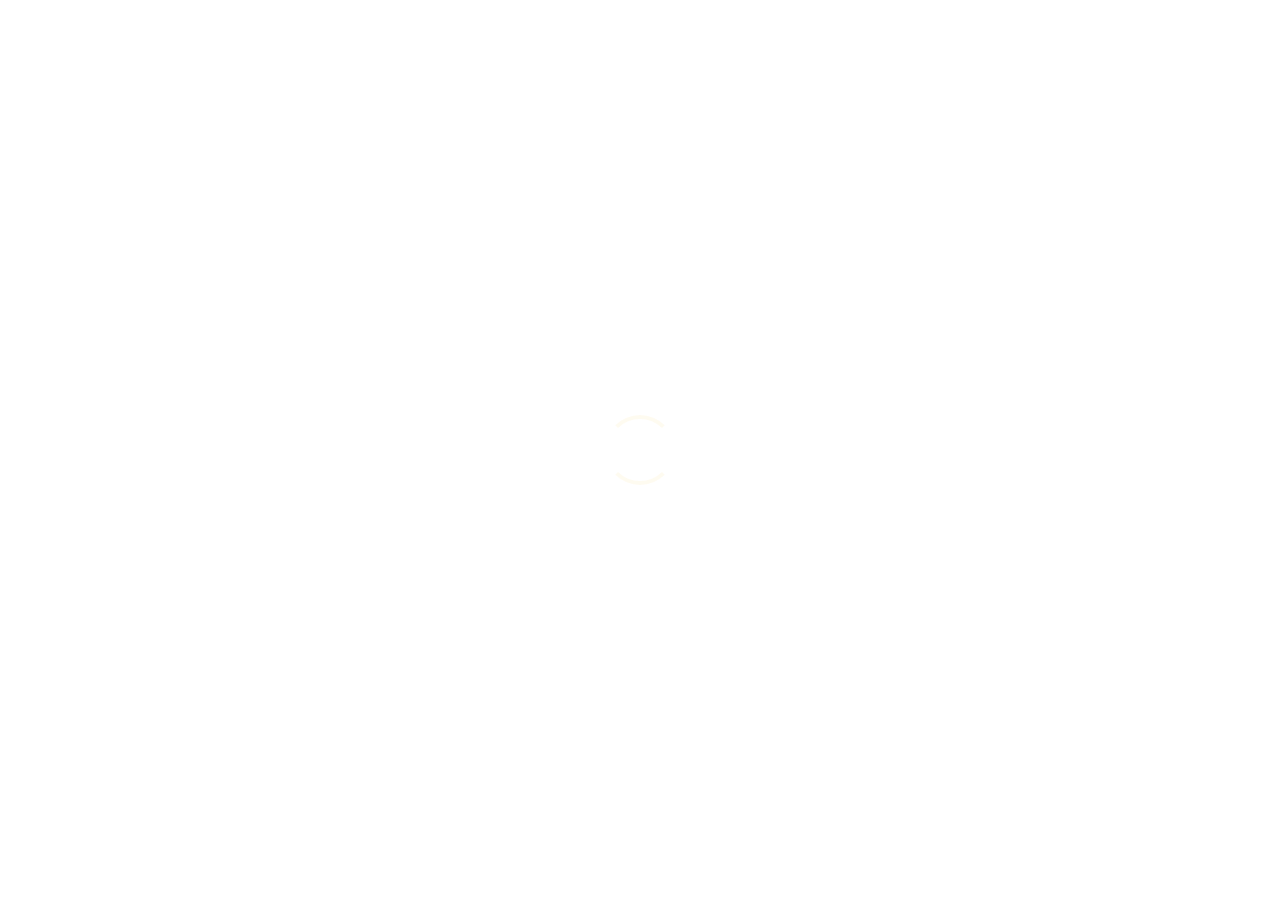
==== commit 0d97c11c: "update" ====
--- a/index.html
+++ b/index.html
@@ -1,305 +1,1401 @@
-<!DOCTYPE HTML PUBLIC "-//W3C//DTD HTML 4.01//EN" "http://www.w3.org/TR/html4/strict.dtd">
-<html lang="en-US">
-
-    <head lang="en">
-        <meta http-equiv="content-type" content="text/html;charset=utf-8">
-        <title>Desmond Resume Template Documentation</title>
-        <!-- Framework CSS -->
-        <link rel="stylesheet" href="assets/blueprint-css/screen.css" type="text/css" media="screen, projection">
-        <link rel="stylesheet" href="assets/blueprint-css/print.css" type="text/css" media="print">
-        <!--[if lt IE 8]><link rel="stylesheet" href="assets/blueprint-css/ie.css" type="text/css" media="screen, projection"><![endif]-->
-        <link rel="stylesheet" href="assets/blueprint-css/plugins/fancy-type/screen.css" type="text/css" media="screen, projection">
+<!doctype html>
+
+<html lang="en">
+
+    <head>
+
+        <title>Desmond Resume Template</title>
+
+        <meta name="description" content="">
+
+        <meta charset="utf-8">
+        <meta name="viewport" content="width=device-width, initial-scale=1, shrink-to-fit=no">
+        <meta http-equiv="x-ua-compatible" content="ie=edge">
+
+        <!-- Google Font: Lato -->
+        <link href='https://fonts.googleapis.com/css?family=Lato:400,100,100italic,300,300italic,400italic,700,700italic,900,900italic&subset=latin,latin-ext' rel='stylesheet' type='text/css'>
+
+        <!-- FontAwesome -->
+        <link rel="stylesheet" href="assets/plugins/font-awesome/css/font-awesome.min.css">
+
+        <!-- Nivo Lightbox-->
+        <link rel="stylesheet" href="assets/plugins/nivo-lightbox/nivo-lightbox.css" />
+        <link rel="stylesheet" href="assets/plugins/nivo-lightbox/themes/default/default.css" />
+
+        <!-- Main CSS -->
+        <link rel="stylesheet" href="assets/css/main.css">
+        
+        <!-- Themes -->
+        <link rel="stylesheet" href="assets/css/themes.light.css">
+        <!--<link rel="stylesheet" href="assets/css/themes.dark.css">-->
+        
+        <!-- Custom CSS -->
+        <!--<link rel="stylesheet" href="assets/css/custom.css">-->
+
+        <!-- jQuery -->
+        <script src="assets/js/jquery.min.js"></script>
+
+        <!-- dense.js (Retina plugin) -->
+        <script src="assets/js/dense.js"></script>
+
+        <!-- Nivo Lightbox -->
+        <script src="assets/plugins/nivo-lightbox/nivo-lightbox.min.js"></script>
+
+        <!-- ScrollReveal -->
+        <script src="assets/js/scrollreveal.min.js"></script>
+
+        <!-- Main JS -->
+        <script src="assets/js/main.js"></script>
+
     </head>
 
-
     <body>
-        <div class="container">
-
-            <h3 class="center alt top">HTML Template Documentation</h3>
-
-            <hr/>
-
-            <h1 class="center">Desmond Resume Template</h1>
-
-            <div class="borderTop">
-                <div class="span-6 colborder info prepend-1">
-                    <p class="prepend-top">
-                        <strong>
-                            May 1, 2016
-                        </strong>
-                    </p>
-                    <p class="prepend-top small">
-                        Information about updates and new themes are always announced on <a target="_blank" href="https://plus.google.com/113894971444572788458/">Google+</a>, <a target="_blank" href="https://www.facebook.com/RuvenThemes">Facebook</a> and <a target="_blank" href="http://twitter.com/_ruven">Twitter</a>.
-                    </p>
-                    <p class="prepend-top">
-                        <a target="_blank" href="https://plus.google.com/113894971444572788458/">
-                            <img src="assets/images/social_icons/google-plus.png" alt="Follow Ruven on Google+" width="144" height="56">
-                        </a>
-                        <br/>
-                        <a target="_blank" href="https://www.facebook.com/RuvenThemes">
-                            <img src="assets/images/social_icons/facebook.png" alt="Add Ruven on Facebook" width="144" height="56">
-                        </a>
-                        <br/>
-                        <a target="_blank" href="http://twitter.com/_ruven">
-                            <img src="assets/images/social_icons/twitter.png" alt="Follow Ruven on Twitter" width="144" height="56">
-                        </a>
-                    </p>
-                </div><!-- end div .span-6 -->
-
-                <div class="span-12 last">
-                    <p class="prepend-top append-0">
-                        <b>Thank you for purchasing this template!</b>
-                    </p>
-                    <p>
-                        This documentation provides help to setup the template according to your needs.
-                        I assume that you know basic HTML and will not cover the obvious, and rather focus on the essential parts of the setup.
-                    </p>
-                    <p>
-                        If questions occur that are not covered by this help file, feel free to ask me anything you want in the comment section of this template on <a href="http://themeforest.net/user/RuvenThemes/portfolio?ref=RuvenThemes">ThemeForest</a>.
-                    </p>
-                    <p>
-                        Have fun with your new template!
-                    </p>
-                    <p>
-                        Best regards,<br/>
-                        <span class="alt large">Ruven</span>
-                    </p>
-                </div>
-            </div><!-- end div .borderTop -->
-
-            <hr/>
-
-
-
-
-
-
-
-
-
-            <h2 id="toc" class="alt">Table of Contents</h2>
-
-            <ol class="alpha">
-
-                <li><a href="#folder-structure">Folder Structure</a></li>
-                <li><a href="#image-sizes">Image Sizes</a></li>
-                <li><a href="#retina-support">Retina/HiDPI Support</a></li>
-                <li><a href="#disabling-features">Disabling Features</a>
-                    <ol>
-                        <li><a href="#disabling-retina">Disabeling Retina/HiDPI Support</a></li>
-                        <li><a href="#disabling-lightbox">Disabeling Nivo Lightbox</a></li>
-                    </ol>
-                </li>
-                <li><a href="#changing-themes">Changing Themes</a></li>
-                <li><a href="#custom-css">Custom CSS</a></li>
-                <li><a href="#custom-theme">Creating Your Own Theme</a></li>
-                <li><a href="#customer-support">Customer Support</a></li>
-
-            </ol>
-
-            <hr>
-
-
-
-            <h3 id="folder-structure"><strong>A) Folder Structure</strong> - <a href="#toc">top</a></h3>
-
-            <ul>
-                <li><strong>assets</strong>
-                    <ul>
-                        <li><strong>css</strong> → containts the main CSS file, themes, and a file to enter custom CSS
-                        <li><strong>images</strong> → contains all images used by the template
-                        <li><strong>js</strong> → contains main JavaScript file and jQuery plugins</li>
-                        <li><strong>plugins</strong> → contains additional plugins with mixed document types, such as JavaScript or CSS</li>
-                    </ul>
-                </li>
-            </ul>
-
-
-
-            <h3 id="image-sizes"><strong>B) Image Sizes</strong> - <a href="#toc">top</a></h3>
-
-            <p>
-                You should use the following image sizes for certain areas of the template:
-            </p>
-            <table summary="Picture Sizes">
-                <colgroup>
-                    <col width="20%">
-                    <col width="15%">
-                    <col width="*">
-                </colgroup>
-                <thead>
-                    <tr>
-                        <th>Type</th>
-                        <th>Size (in pixels)</th>
-                        <th>Retina Size (in pixels)</th>
-                    </tr>
-                </thead>
-                <tbody>
-                    <tr>
-                        <td>Avatar</td>
-                        <td>250 x 250</td>
-                        <td>500 x 500</td>
-                    </tr>
-                    <tr>
-                        <td>Portfolio Thumbnail</td>
-                        <td>450 x 300</td>
-                        <td>900 x 600</td>
-                    </tr>
-                    <tr>
-                        <td>Clients</td>
-                        <td>* x 50</td>
-                        <td>* x 100</td>
-                    </tr>
-                </tbody>
-            </table>
-
-
-
-            <h3 id="retina-support"><strong>C) Retina/HiDPI Support</strong> - <a href="#toc">top</a></h3>
-
-            <p>
-                To support Retina/HiDPI devices, simply upload your image in double its resolution and add a <b>@2x</b> behind it's name.
-            </p>
-            <p>
-                For example:
-                <br/>
-                <b>avatar.jpg</b> in 250x250 for devices with low resolution, and <b>avatar@2x.jpg</b> in 500x500 for devices with Retina/HiDPI resolution.
-            </p>
-
-
-
-            <h3 id="disabling-features"><strong>D) Disabling Features</strong> - <a href="#toc">top</a></h3>
-
-            <h4 id="disabling-retina">1. Disabeling Retina/HiDPI Support</h4>
-            <p>
-                To disable support for Retina/HiDPI devices, please delete the following line from the <code>&lt;head&gt;</code> area:
-            </p>
-            <div class="box">
-                <pre>
-&lt;!-- dense.js (Retina plugin) --&gt;
-&lt;script src=&quot;assets/js/dense.js&quot;&gt;&lt;/script&gt;</pre>
-            </div>
-
-            <h4 id="disabling-lightbox">2. Disabeling Nivo Lightbox</h4>
-            <p>
-                To disable the Nivo Lightbox (that is used for the portfolio gallery), please delete the following lines from the <code>&lt;head&gt;</code> area:
-            </p>
-            <div class="box">
-                <pre>
-&lt;!-- Nivo Lightbox --&gt;
-&lt;link rel=&quot;stylesheet&quot; href=&quot;assets/plugins/nivo-lightbox/nivo-lightbox.css&quot; /&gt;
-&lt;link rel=&quot;stylesheet&quot; href=&quot;assets/plugins/nivo-lightbox/themes/default/default.css&quot; /&gt;</pre>
-            </div>
-            <p>
-                and
-            </p>
-            <div class="box">
-                <pre>
-&lt;!-- Nivo Lightbox --&gt;
-&lt;script src=&quot;assets/plugins/nivo-lightbox/nivo-lightbox.min.js&quot;&gt;&lt;/script&gt;</pre>
-            </div>
-
-
-
-            <h3 id="changing-themes"><strong>E) Changing Themes</strong> - <a href="#toc">top</a></h3>
-
-            <p>
-                To switch the theme of the template from light to dark, look for the following line <code>&lt;head&gt;</code> area, and change the file name from <b>themes.light.css</b> to <b>themes.dark.css</b>:
-            </p>
-            <div class="box">
-                <pre>
-&lt;!-- Themes --&gt;
-&lt;link rel=&quot;stylesheet&quot; href=&quot;assets/css/themes.light.css&quot;&gt;</pre>
-            </div>
-
-
-
-            <h3 id="custom-css"><strong>F) Custom CSS</strong> - <a href="#toc">top</a></h3>
-
-            <p>
-                If you want to add or override CSS, please look this line <code>&lt;head&gt;</code> area
-            </p>
-            <div class="box">
-                <pre>
-&lt;!-- Custom CSS --&gt;
-&lt;!--&lt;link rel=&quot;stylesheet&quot; href=&quot;assets/css/custom.css&quot;&gt;--&gt;</pre>
-            </div>
-            <p>
-                and remove the comment brackets (<code>&lt;!--</code> and <code>--&gt;</code>).
-            </p>
-            <div class="box">
-                <pre>
-&lt;!-- Custom CSS --&gt;
-&lt;link rel=&quot;stylesheet&quot; href=&quot;assets/css/custom.css&quot;&gt;</pre>
-            </div>
-            <p>
-                Then Open the file <b>assets/css/custom.css</b> and add your custom CSS.
-            </p>
-
-
-
-            <h3 id="custom-theme"><strong>G) Creating Your Own Theme</strong> - <a href="#toc">top</a></h3>
-
-            <p>
-                I created the template in such a way, that the whole color scheme can be changed very easily.
-            </p>
-            <p>
-                If you want to create your own theme, add a new CSS file to the folder <b>/assets/css</b> (e.g. <b>themes.custom.css</b>), and copy the contents of one of the already existing themes into the file.
-                Then you can start changing the colors.
-            </p>
-            <p>
-                Don't forget to change the link to the new file in the <code>&lt;head&gt;</code> area to activate your theme:
-            </p>
-            <div class="box">
-                <pre>
-&lt;!-- Themes --&gt;
-&lt;link rel=&quot;stylesheet&quot; href=&quot;assets/css/themes.<b>custom</b>.css&quot;&gt;</pre>
-            </div>
-
-
-
-            <h3 id="customer-support"><strong>H) Customer Support</strong> - <a href="#toc">top</a></h3>
-
-            <p>
-                If you have any further questions, please use the comment section of this template on <a href="http://themeforest.net/user/RuvenThemes/portfolio?ref=RuvenThemes">ThemeForest</a>.
-                This way other users can benefit from the solution as well.
-                I will try my best to answer every question.
-            </p>
-
-            <br/>
-
-            <hr/>
-
-            <br/>
-
-            <p>
-              If you're satisfied with the template and want to show it, you are welcome to log in to your <a href="http://themeforest.net/user/RuvenThemes/portfolio?ref=RuvenThemes">ThemeForest</a> account and rate the template.
-              You can do this under <i>My Account → Downloads</i>. Just hover over the 5th star and click ;p
-            </p>
-
-            <p>
-              Again, thank you very much for purchasing this template!
-
-            <p>
-              Best regards,
-              <br/>
-              <span class="alt large">Ruven</span>
-            </p>
-
-            <br/>
-            <hr/>
-            <br/>
-
-            <p><a href="#toc">Go To Table of Contents</a></p>
-
-            <hr class="space"/>
-
-
-
-
-
+
+        <div class="c-preloader  js-preloader">
+            <div class="c-preloader__spinner  t-preloader__spinner"></div>
         </div>
-        <!-- end .container -->
+
+        <div class="c-main-container  js-main-container">
+
+
+
+            <!-- ################################ -->
+            <!-- ############ HEADER ############ -->
+            <!-- ################################ -->
+            
+            <section class="o-section o-section--header  t-section  t-section--header">
+                <div class="c-header">
+
+                    <div class="o-section__header-bg  t-section__header"></div>
+                    <div class="o-section__content-bg  t-section__content"></div>
+
+                    <div class="o-container">
+                        <div class="o-section__container">
+
+                            <header class="o-section__header  c-header__header  t-section__header">
+                                <div class="c-header__inner-header">
+
+                                    <div class="c-header__avatar">
+                                        <div class="a-header  c-avatar">
+                                            <img class="c-avatar__img" src="assets/images/header/avatar.jpg" alt="">
+                                        </div><!-- /c-avatar -->
+                                    </div><!-- /c-header-avatar -->
+
+                                </div><!-- /c-header__inner-header -->
+                            </header><!-- /o-section__header -->
+
+                            <div class="o-section__content  c-header__content  t-section__content">
+                                <div class="c-header__inner-content">
+
+                                    <div class="c-header__top">
+
+                                        <div class="c-header__brand">
+
+                                            <div class="c-brand">
+                                                <h1 class="c-brand__title  t-title">
+                                                    <span class="c-brand__sizer">
+                                                        <span class="a-header  c-brand__first-word  t-title__first-word">
+                                                            Desmond
+                                                        </span>
+                                                        <span class="a-header  c-brand__second-word  t-title__second-word">
+                                                            Rambowski
+                                                        </span>
+                                                    </span>
+                                                </h1>
+                                                <h2 class="a-header  c-brand__sub-title  t-sub-title">
+                                                    <span class="c-brand__sizer">
+                                                        Web Developer &amp; Front-end Expert
+                                                    </span>
+                                                </h2>
+                                            </div><!-- /c-brand -->
+
+                                        </div><!-- /c-header__brand -->
+
+                                        <ul class="c-header__social-buttons  c-social-buttons">
+                                            <li class="a-header">
+                                                <a href="https://www.facebook.com/RuvenThemes/" target="_blank" class="c-social-button  t-social-button">
+                                                    <i class="fa  fa-lg  fa-facebook"></i>
+                                                </a>
+                                            </li>
+                                            <li class="a-header">
+                                                <a href="https://dribbble.com/" target="_blank" class="c-social-button  t-social-button">
+                                                    <i class="fa  fa-lg  fa-dribbble"></i>
+                                                </a>
+                                            </li>
+                                            <li class="a-header">
+                                                <a href="https://twitter.com/_Ruven" target="_blank" class="c-social-button  t-social-button">
+                                                    <i class="fa  fa-lg  fa-twitter"></i>
+                                                </a>
+                                            </li>
+                                        </ul><!-- /c-header__social-buttons -->
+
+                                    </div><!-- /c-header__top -->
+
+                                    <div class="c-header__contact">
+
+                                        <hr class="a-header  c-header__contact-divider" />
+
+                                        <div class="o-grid">
+
+                                            <div class="o-grid__col-md-3  o-grid__col-sm-6">
+                                                <div class="a-header  o-content">
+                                                    <div class="o-content__body">
+                                                        <h4>Location</h4>
+                                                        <address>
+                                                            Portland, OR
+                                                        </address>
+                                                    </div>
+                                                </div><!-- /o-content -->
+                                            </div><!-- /o-grid__col -->
+
+                                            <div class="o-grid__col-md-3  o-grid__col-sm-6">
+                                                <div class="a-header  o-content">
+                                                    <div class="o-content__body">
+                                                        <h4>Phone</h4>
+                                                        <p>
+                                                            534.456.886
+                                                        </p>
+                                                    </div>
+                                                </div><!-- /o-content -->
+                                            </div><!-- /o-grid__col -->
+
+                                            <div class="o-grid__col-md-3  o-grid__col-sm-6">
+                                                <div class="a-header  o-content">
+                                                    <div class="o-content__body">
+                                                        <a href="#" target="_blank" class="t-link-container">
+                                                            <h4>Web</h4>
+                                                            <p>
+                                                                <span class="t-link-container__item--blended">
+                                                                    ruventhemes.com
+                                                                </span>
+                                                            </p>
+                                                        </a><!-- /o-link-container -->
+                                                    </div>
+                                                </div><!-- /o-content -->
+                                            </div><!-- /o-grid__col -->
+
+                                            <div class="o-grid__col-md-3  o-grid__col-sm-6">
+                                                <div class="a-header  o-content">
+                                                    <div class="o-content__body">
+                                                        <a href="#" target="_blank" class="t-link-container">
+                                                            <h4>Email</h4>
+                                                            <p>
+                                                                <span class="t-link-container__item--blended">
+                                                                    hello@example.com
+                                                                </span>
+                                                            </p>
+                                                        </a><!-- /o-link-container -->
+                                                    </div>
+                                                </div><!-- /o-content -->
+                                            </div><!-- /o-grid__col -->
+
+                                        </div><!-- /o-grid -->
+                                    </div><!-- /c-header__contact -->
+
+                                </div><!-- /c-header__inner-content -->
+                            </div><!-- /o-section__content -->
+
+                        </div><!-- /o-section__container -->
+
+                    </div><!-- /o-container -->
+
+                </div><!-- /c-header -->
+            </section><!-- /o-section -->
+
+
+
+            <!-- ################################ -->
+            <!-- ############ INTRO ############# -->
+            <!-- ################################ -->
+            
+            <section class="o-section  t-section  ">
+
+                <div class="o-section__header-bg  t-section__header"></div>
+                <div class="o-section__content-bg  t-section__content"></div>
+
+                <div class="o-container">
+                    <div class="o-section__container">
+
+                        <header class="o-section__header  t-section__header">
+                            <div class="o-content">
+                                <h2 class="o-section__heading">
+                                    Intro
+                                </h2>
+                                <div class="o-content__body  o-section__description">
+                                    What I am all about.
+                                </div>
+                            </div>
+                        </header><!-- /o-section__header -->
+
+                        <div class="o-section__content  t-section__content  ">
+                            
+                            <div class="o-content">
+                                <div class="c-intro">
+                                    <div class="o-content__body">
+                                        <p>
+                                            Lorem ipsum dolor sit amet, consectetuer adipiscing elit. Phasellus hendrerit. Pellentesque aaliquet nibh nec urna. In nisi neque, aliquet vel, dapibus id, mattis vel, nisi. Sed
+                                            <a href="#" target="_blank">pretium</a>, ligula sollicitudin laoreet viverra, tortor libero sodales leo, eget blandit nunc tortor eu nibh. Nullam mollis. Ut justo. Suspendisse potenti. Nulla vitae mauris non felis mollis faucibus.
+                                        </p>
+                                        <p>
+                                            Sed egestas, ante et vulputate volutpat, eros pede semper est, vitae luctus metus libero eu augue. Morbi purus libero, faucibus adipiscing, commodo quis, gravida id, est. Sed lectus. Praesent elementum hendrerit tortor. Sed semper lorem at felis. Vestibulum volutpat, lacus a ultrices sagittis, mi neque euismod dui, eu pulvinar nunc sapien ornare nisl. Phasellus pede arcu, dapibus eu, fermentum et, dapibus sed, urna. Fusce lacinia arcu et nulla. Nulla vitae mauris non felis mollis.
+                                        </p>
+                                    </div>
+                                </div>
+                            </div>
+
+                        </div><!-- /o-section__content -->
+
+                    </div><!-- /o-section__container -->
+                </div><!-- /o-container -->
+
+            </section><!-- /o-section -->
+
+
+
+            <!-- ################################ -->
+            <!-- ########## EXPERTISE ########### -->
+            <!-- ################################ -->
+            
+            <section class="o-section  t-section  ">
+
+                <div class="o-section__header-bg  t-section__header"></div>
+                <div class="o-section__content-bg  t-section__content"></div>
+
+                <div class="o-container">
+                    <div class="o-section__container">
+
+                        <header class="o-section__header  t-section__header">
+                            <div class="o-content">
+                                <h2 class="o-section__heading">
+                                    Expertise
+                                </h2>
+                                <div class="o-content__body  o-section__description">
+                                    Batman would be jealous.
+                                </div>
+                            </div>
+                        </header><!-- /o-section__header -->
+
+                        <div class="o-section__content  t-section__content  ">
+                            
+                            <div class="o-grid">
+
+                                <div class="o-grid__col-sm-6">
+                                    <div class="o-media  o-media--block  o-content">
+                                        <div class="o-media__figure">
+                                            <div class="c-number  t-primary-color">
+                                                01
+                                            </div>
+                                        </div>
+                                        <div class="o-media__body  o-content__body">
+                                            <h3>Advanced CSS</h3>
+                                            <p>
+                                                Cras ornare tristique elit lorem ipsum dolor sit amet, consectetuer adipiscing elit. Phasellus hendrerit. Pellentesque aliquet nibh nec urna. In nisi neque, aliquet vel, dapibus id.
+                                            </p>
+                                        </div>
+                                    </div><!-- /o-media o-content -->
+                                </div><!-- /o-grid__col -->
+
+                                <div class="o-grid__col-sm-6">
+                                    <div class="o-media  o-media--block  o-content">
+                                        <div class="o-media__figure">
+                                            <div class="c-number  t-primary-color">
+                                                02
+                                            </div>
+                                        </div>
+                                        <div class="o-media__body  o-content__body">
+                                            <h3>Front-end Design</h3>
+                                            <p>
+                                                Sed adipiscing ornare risus. Morbi est est, blandit sit amet, sagittis vel, euismod vel, velit. Pellentesque egestas sem. Suspendisse commodo ullamcorper magna. Ut aliquam sollicitudin leo.
+                                            </p>
+                                        </div>
+                                    </div><!-- /o-media o-content -->
+                                </div><!-- /o-grid__col -->
+
+                                <div class="o-grid__col-sm-6">
+                                    <div class="o-media  o-media--block  o-content">
+                                        <div class="o-media__figure">
+                                            <div class="c-number  t-primary-color">
+                                                03
+                                            </div>
+                                        </div>
+                                        <div class="o-media__body  o-content__body">
+                                            <h3>Ruby on Rails</h3>
+                                            <p>
+                                                Donec nec justo eget felis facilisis fermentum. Aliquam porttitor mauris sit amet orci. Aenean dignissim pellentesque felis. Vivamus vestibulum nulla cras ornare tristique elit nec ante.
+                                            </p>
+                                        </div>
+                                    </div><!-- /o-media o-content -->
+                                </div><!-- /o-grid__col -->
+
+                                <div class="o-grid__col-sm-6">
+                                    <div class="o-media  o-media--block  o-content">
+                                        <div class="o-media__figure">
+                                            <div class="c-number  t-primary-color">
+                                                04
+                                            </div>
+                                        </div>
+                                        <div class="o-media__body  o-content__body">
+                                            <h3>Object-oriented PHP</h3>
+                                            <p>
+                                                Morbi in sem quis dui placerat ornare. Ut aliquam sollicitudin leo. Pellentesque odio nisi, euismod in, pharetra a, ultricies in, diam. Sed arcu. Cras ante. Vivamus vestibulum nulla nec ante.
+                                            </p>
+                                        </div>
+                                    </div><!-- /o-media o-content -->
+                                </div><!-- /o-grid__col -->
+
+                                <div class="o-grid__col-sm-6">
+                                    <div class="o-media  o-media--block  o-content">
+                                        <div class="o-media__figure">
+                                            <div class="c-number  t-primary-color">
+                                                05
+                                            </div>
+                                        </div>
+                                        <div class="o-media__body  o-content__body">
+                                            <h3>WordPress</h3>
+                                            <p>
+                                                Phasellus ultrices nulla quis nibh. Fusce lobortis lorem. Quisque a lectus. Donec consectetuer ligula vulputate sem tristique cursus. Nam nulla quam, gravida non, sodales sit amet, nisi.
+                                            </p>
+                                        </div>
+                                    </div><!-- /o-media o-content -->
+                                </div><!-- /o-grid__col -->
+
+                                <div class="o-grid__col-sm-6">
+                                    <div class="o-media  o-media--block  o-content">
+                                        <div class="o-media__figure">
+                                            <div class="c-number  t-primary-color">
+                                                06
+                                            </div>
+                                        </div>
+                                        <div class="o-media__body  o-content__body">
+                                            <h3>JavaScript / jQuery</h3>
+                                            <p>
+                                                Cras ornare tristique elit lorem ipsum dolor sit amet, consectetuer adipiscing elit. Phasellus hendrerit. Pellentesque aliquet nibh nec urna. In nisi neque, aliquet vel, dapibus id.
+                                            </p>
+                                        </div>
+                                    </div><!-- /o-media o-content -->
+                                </div><!-- /o-grid__col -->
+
+                            </div><!-- /o-grid -->
+
+                        </div><!-- /o-section__content -->
+
+                    </div><!-- /o-section__container -->
+                </div><!-- /o-container -->
+
+            </section><!-- /o-section -->
+
+
+
+            <!-- ################################ -->
+            <!-- ############ SKILLS ############ -->
+            <!-- ################################ -->
+            
+            <section class="o-section  t-section  ">
+
+                <div class="o-section__header-bg  t-section__header"></div>
+                <div class="o-section__content-bg  t-section__content"></div>
+
+                <div class="o-container">
+                    <div class="o-section__container">
+
+                        <header class="o-section__header  t-section__header">
+                            <div class="o-content">
+                                <h2 class="o-section__heading">
+                                    Skills
+                                </h2>
+                                <div class="o-content__body  o-section__description">
+                                    Progress bars, anyone?
+                                </div>
+                            </div>
+                        </header><!-- /o-section__header -->
+
+                        <div class="o-section__content  t-section__content  ">
+                            
+                            <div class="o-grid">
+
+                                <div class="o-grid__col-sm-6">
+                                    <div class="o-content">
+                                        <div class="o-media  o-media--block">
+                                            <div class="o-media__figure">
+                                                <div class="c-number  t-primary-color">
+                                                    80<small>%</small>
+                                                </div>
+                                            </div>
+                                            <div class="o-media__body">
+                                                <h3>Photoshop</h3>
+                                            </div>
+                                        </div>
+                                        <div class="c-progress-bar  o-content__body  t-border-color-bg  u-mt-text">
+                                            <div class="a-progress-bar  c-progress-bar__filler  t-primary-bg" data-percent="80"></div>
+                                        </div>
+                                    </div>
+                                </div><!-- /o-grid__col -->
+
+                                <div class="o-grid__col-sm-6">
+                                    <div class="o-content">
+                                        <div class="o-media  o-media--block">
+                                            <div class="o-media__figure">
+                                                <div class="c-number  t-primary-color">
+                                                    75<small>%</small>
+                                                </div>
+                                            </div>
+                                            <div class="o-media__body">
+                                                <h3>Illustrator</h3>
+                                            </div>
+                                        </div>
+                                        <div class="c-progress-bar  o-content__body  t-border-color-bg  u-mt-text">
+                                            <div class="a-progress-bar  c-progress-bar__filler  t-primary-bg" data-percent="75"></div>
+                                        </div>
+                                    </div>
+                                </div><!-- /o-grid__col -->
+
+                                <div class="o-grid__col-sm-6">
+                                    <div class="o-content">
+                                        <div class="o-media  o-media--block">
+                                            <div class="o-media__figure">
+                                                <div class="c-number  t-primary-color">
+                                                    70<small>%</small>
+                                                </div>
+                                            </div>
+                                            <div class="o-media__body">
+                                                <h3>Git</h3>
+                                            </div>
+                                        </div>
+                                        <div class="c-progress-bar  o-content__body  t-border-color-bg  u-mt-text">
+                                            <div class="a-progress-bar  c-progress-bar__filler  t-primary-bg" data-percent="70"></div>
+                                        </div>
+                                    </div>
+                                </div><!-- /o-grid__col -->
+
+                                <div class="o-grid__col-sm-6">
+                                    <div class="o-content">
+                                        <div class="o-media  o-media--block">
+                                            <div class="o-media__figure">
+                                                <div class="c-number  t-primary-color">
+                                                    65<small>%</small>
+                                                </div>
+                                            </div>
+                                            <div class="o-media__body">
+                                                <h3>After Effects</h3>
+                                            </div>
+                                        </div>
+                                        <div class="c-progress-bar  o-content__body  t-border-color-bg  u-mt-text">
+                                            <div class="a-progress-bar  c-progress-bar__filler  t-primary-bg" data-percent="65"></div>
+                                        </div>
+                                    </div>
+                                </div><!-- /o-grid__col -->
+
+                                <div class="o-grid__col-sm-6">
+                                    <div class="o-content">
+                                        <div class="o-media  o-media--block">
+                                            <div class="o-media__figure">
+                                                <div class="c-number  t-primary-color">
+                                                    90<small>%</small>
+                                                </div>
+                                            </div>
+                                            <div class="o-media__body">
+                                                <h3>Sketch</h3>
+                                            </div>
+                                        </div>
+                                        <div class="c-progress-bar  o-content__body  t-border-color-bg  u-mt-text">
+                                            <div class="a-progress-bar  c-progress-bar__filler  t-primary-bg" data-percent="90"></div>
+                                        </div>
+                                    </div>
+                                </div><!-- /o-grid__col -->
+
+                                <div class="o-grid__col-sm-6">
+                                    <div class="o-content">
+                                        <div class="o-media  o-media--block">
+                                            <div class="o-media__figure">
+                                                <div class="c-number  t-primary-color">
+                                                    50<small>%</small>
+                                                </div>
+                                            </div>
+                                            <div class="o-media__body">
+                                                <h3>CSS3 Animation</h3>
+                                            </div>
+                                        </div>
+                                        <div class="c-progress-bar  o-content__body  t-border-color-bg  u-mt-text">
+                                            <div class="a-progress-bar  c-progress-bar__filler  t-primary-bg" data-percent="50"></div>
+                                        </div>
+                                    </div>
+                                </div><!-- /o-grid__col -->
+
+                                <div class="o-grid__col-sm-6">
+                                    <div class="o-content">
+                                        <div class="o-media  o-media--block">
+                                            <div class="o-media__figure">
+                                                <div class="c-number  t-primary-color">
+                                                    85<small>%</small>
+                                                </div>
+                                            </div>
+                                            <div class="o-media__body">
+                                                <h3>PageSpeed Insights</h3>
+                                            </div>
+                                        </div>
+                                        <div class="c-progress-bar  o-content__body  t-border-color-bg  u-mt-text">
+                                            <div class="a-progress-bar  c-progress-bar__filler  t-primary-bg" data-percent="85"></div>
+                                        </div>
+                                    </div>
+                                </div><!-- /o-grid__col -->
+
+                                <div class="o-grid__col-sm-6">
+                                    <div class="o-content">
+                                        <div class="o-media  o-media--block">
+                                            <div class="o-media__figure">
+                                                <div class="c-number  t-primary-color">
+                                                    95<small>%</small>
+                                                </div>
+                                            </div>
+                                            <div class="o-media__body">
+                                                <h3>SEO</h3>
+                                            </div>
+                                        </div>
+                                        <div class="c-progress-bar  o-content__body  t-border-color-bg  u-mt-text">
+                                            <div class="a-progress-bar  c-progress-bar__filler  t-primary-bg" data-percent="95"></div>
+                                        </div>
+                                    </div>
+                                </div><!-- /o-grid__col -->
+
+                            </div><!-- /o-grid -->
+
+                        </div><!-- /o-section__content -->
+
+                    </div><!-- /o-section__container -->
+                </div><!-- /o-container -->
+
+            </section><!-- /o-section -->
+
+
+
+            <!-- ################################ -->
+            <!-- ########## EXPERIENCE ########## -->
+            <!-- ################################ -->
+            
+            <section class="o-section  t-section  ">
+
+                <div class="o-section__header-bg  t-section__header"></div>
+                <div class="o-section__content-bg  t-section__content"></div>
+
+                <div class="o-container">
+                    <div class="o-section__container">
+
+                        <header class="o-section__header  t-section__header">
+                            <div class="o-content">
+                                <h2 class="o-section__heading">
+                                    Experience
+                                </h2>
+                                <div class="o-content__body  o-section__description">
+                                    Yes. I&#39;ve been around.
+                                </div>
+                            </div>
+                        </header><!-- /o-section__header -->
+
+                        <div class="o-section__content  t-section__content  u-pb-0">
+                            
+                            <div class="a-experience-timeline  c-timeline  t-border-color">
+
+                                <div class="c-timeline__item">
+                                    <div class="c-timeline__point  t-timeline__point  t-primary-bg"></div>
+                                    <div class="o-content">
+                                        <div class="o-grid">
+                                            <div class="o-grid__col-md-5">
+                                                <div class="c-work__timeframe">
+                                                    2015 &ndash; Present
+                                                </div>
+                                                <h3 class="c-work__heading">
+                                                    Unicorn Incubator Inc.
+                                                </h3>
+                                                <h4 class="c-work__title">
+                                                    Senior Interface Designer
+                                                </h4>
+                                                <div class="c-work__location">
+                                                    Portland, OR
+                                                </div>
+                                            </div>
+                                            <div class="o-grid__col-md-7">
+                                                <p>
+                                                    Consectetuer adipiscing elit. Phasellus hendrerit. Pellentesque aaliquet nibh nec urna. In nisi neque, aliquet vel, dapibus id, mattis vel, nisi. Sed pretium, ligula sollicitudin laoreet viverra, tortor libero sodales leo, eget blandit nunc tortor eu nibh. Nullam mollis. Ut justo. Suspendisse potenti.
+                                                </p>
+                                            </div>
+                                        </div><!-- /o-grid -->
+                                    </div><!-- /o-content -->
+                                </div><!-- /c-timeline__item -->
+
+                                <div class="c-timeline__item">
+                                    <div class="c-timeline__point  t-timeline__point  t-primary-bg"></div>
+                                    <div class="o-content">
+                                        <div class="o-grid">
+                                            <div class="o-grid__col-md-5">
+                                                <div class="c-work__timeframe">
+                                                    2013 &ndash; 2015
+                                                </div>
+                                                <h3 class="c-work__heading">
+                                                    California Design Bureau
+                                                </h3>
+                                                <h4 class="c-work__title">
+                                                    Creative Director
+                                                </h4>
+                                                <div class="c-work__location">
+                                                    Cupertino, CA
+                                                </div>
+                                            </div>
+                                            <div class="o-grid__col-md-7">
+                                                <p>
+                                                    Lorem ipsum dolor sit amet, consectetuer adipiscing elit. Phasellus hendrerit. Pellentesque aaliquet nibh nec urna. In nisi neque, aliquet vel, dapibus id, mattis vel, nisi. Sed pretium, ligula sollicitudin laoreet viverra, tortor libero sodales leo, eget blandit nunc tortor eu nibh. Nullam mollis.
+                                                </p>
+                                            </div>
+                                        </div><!-- /o-grid -->
+                                    </div><!-- /o-content -->
+                                </div><!-- /c-timeline__item -->
+
+                                <div class="c-timeline__item">
+                                    <div class="c-timeline__point  t-timeline__point  t-primary-bg"></div>
+                                    <div class="o-content">
+                                        <div class="o-grid">
+                                            <div class="o-grid__col-md-5">
+                                                <div class="c-work__timeframe">
+                                                    2010 &ndash; 2013
+                                                </div>
+                                                <h3 class="c-work__heading">
+                                                    Dreamland Creative
+                                                </h3>
+                                                <h4 class="c-work__title">
+                                                    Front-end Designer
+                                                </h4>
+                                                <div class="c-work__location">
+                                                    New York, NY
+                                                </div>
+                                            </div>
+                                            <div class="o-grid__col-md-7">
+                                                <p>
+                                                    Fusce lacinia arcu et nulla. Nulla vitae mauris non felis mollis faucibus. Phasellus hendrerit. Pellentesque aaliquet nibh nec urna. In nisi neque, aliquet vel, dapibus id, mattis vel, nisi. Sed pretium, ligula sollicitudin laoreet viverra, tortor libero sodales leo, eget blandit nunc tortor eu nibh.
+                                                </p>
+                                            </div>
+                                        </div><!-- /o-grid -->
+                                    </div><!-- /o-content -->
+                                </div><!-- /c-timeline__item -->
+
+                            </div><!-- /c-timeline -->
+
+                        </div><!-- /o-section__content -->
+
+                    </div><!-- /o-section__container -->
+                </div><!-- /o-container -->
+
+            </section><!-- /o-section -->
+
+
+
+            <!-- ################################ -->
+            <!-- ########### EDUCATION ########## -->
+            <!-- ################################ -->
+            
+            <section class="o-section  t-section  ">
+
+                <div class="o-section__header-bg  t-section__header"></div>
+                <div class="o-section__content-bg  t-section__content"></div>
+
+                <div class="o-container">
+                    <div class="o-section__container">
+
+                        <header class="o-section__header  t-section__header">
+                            <div class="o-content">
+                                <h2 class="o-section__heading">
+                                    Education
+                                </h2>
+                                <div class="o-content__body  o-section__description">
+                                    Lazy isn&#39;t in my vocabulary.
+                                </div>
+                            </div>
+                        </header><!-- /o-section__header -->
+
+                        <div class="o-section__content  t-section__content  u-pt-0">
+                            
+                            <div class="o-content">
+                                <div class="a-education-timeline  c-timeline  t-border-color  o-section__full-top-space">
+                                    <div class="c-timeline__end  t-border-color"></div>
+
+                                    <div class="c-timeline__item">
+                                        <div class="c-timeline__point  t-timeline__point  t-primary-bg"></div>
+                                        <div class="o-content">
+                                            <div class="o-grid">
+                                                <div class="o-grid__col-md-5">
+                                                    <div class="c-work__timeframe">
+                                                        2008 &ndash; 2010
+                                                    </div>
+                                                    <h3 class="c-work__heading">
+                                                        Webster Tech University
+                                                    </h3>
+                                                    <h4 class="c-work__title">
+                                                        Master of Computer Science
+                                                    </h4>
+                                                    <div class="c-work__location">
+                                                        Miami, FL
+                                                    </div>
+                                                </div>
+                                                <div class="o-grid__col-md-7">
+                                                    <p>
+                                                        Consectetuer adipiscing elit. Phasellus hendrerit. Pellentesque aaliquet nibh nec urna. In nisi neque, aliquet vel, dapibus id, mattis vel, nisi. Sed pretium, ligula sollicitudin laoreet viverra, tortor libero sodales leo, eget blandit nunc tortor eu nibh.
+                                                    </p>
+                                                </div>
+                                            </div><!-- /o-grid -->
+                                        </div><!-- /o-content -->
+                                    </div><!-- /c-timeline__item -->
+
+                                    <div class="c-timeline__item">
+                                        <div class="c-timeline__point  t-timeline__point  t-primary-bg"></div>
+                                        <div class="o-content">
+                                            <div class="o-grid">
+                                                <div class="o-grid__col-md-5">
+                                                    <div class="c-work__timeframe">
+                                                        2003 &ndash; 2008
+                                                    </div>
+                                                    <h3 class="c-work__heading">
+                                                        Ninsei University
+                                                    </h3>
+                                                    <h4 class="c-work__title">
+                                                        Bachelor of Computer Science
+                                                    </h4>
+                                                    <div class="c-work__location">
+                                                        Tokyo, Japan
+                                                    </div>
+                                                </div>
+                                                <div class="o-grid__col-md-7">
+                                                    <p>
+                                                        Lorem ipsum dolor sit amet, consectetuer adipiscing elit. Phasellus hendrerit. Pellentesque aaliquet nibh nec urna. In nisi neque, aliquet vel, dapibus id, mattis vel, nisi. Sed pretium, ligula sollicitudin laoreet viverra, tortor libero.
+                                                    </p>
+                                                </div>
+                                            </div><!-- /o-grid -->
+                                        </div><!-- /o-content -->
+                                    </div><!-- /c-timeline__item -->
+
+                                    <div class="c-timeline__item">
+                                        <div class="c-timeline__point  t-timeline__point  t-primary-bg"></div>
+                                        <div class="o-content">
+                                            <div class="o-grid">
+                                                <div class="o-grid__col-md-5">
+                                                    <div class="c-work__timeframe">
+                                                        2000 &ndash; 2003
+                                                    </div>
+                                                    <h3 class="c-work__heading">
+                                                        Academy of Fine Arts
+                                                    </h3>
+                                                    <h4 class="c-work__title">
+                                                        Master of Arts
+                                                    </h4>
+                                                    <div class="c-work__location">
+                                                        Berlin, Germany
+                                                    </div>
+                                                </div>
+                                                <div class="o-grid__col-md-7">
+                                                    <p>
+                                                        Fusce lacinia arcu et nulla. Nulla vitae mauris non felis mollis faucibus. Phasellus hendrerit. Pellentesque aaliquet nibh nec urna. In nisi neque, aliquet vel, dapibus id, mattis vel, nisi. Sed pretium, ligula sollicitudin laoreet viverra, tortor libero sodales.
+                                                    </p>
+                                                </div>
+                                            </div><!-- /o-grid -->
+                                        </div><!-- /o-content -->
+                                    </div><!-- /c-timeline__item -->
+
+                                </div><!-- /c-timeline -->
+                            </div><!-- /o-content -->
+
+                        </div><!-- /o-section__content -->
+
+                    </div><!-- /o-section__container -->
+                </div><!-- /o-container -->
+
+            </section><!-- /o-section -->
+
+
+
+            <!-- ################################ -->
+            <!-- ########### PROFILES ########### -->
+            <!-- ################################ -->
+            
+            <section class="o-section  t-section  ">
+
+                <div class="o-section__header-bg  t-section__header"></div>
+                <div class="o-section__content-bg  t-section__content"></div>
+
+                <div class="o-container">
+                    <div class="o-section__container">
+
+                        <header class="o-section__header  t-section__header">
+                            <div class="o-content">
+                                <h2 class="o-section__heading">
+                                    Profiles
+                                </h2>
+                                <div class="o-content__body  o-section__description">
+                                    Busy as usual.
+                                </div>
+                            </div>
+                        </header><!-- /o-section__header -->
+
+                        <div class="o-section__content  t-section__content  ">
+                            
+                            <div class="o-grid">
+
+                                <div class="o-grid__col-xl-4  o-grid__col-sm-6">
+                                    <div class="o-content">
+                                        <a href="http://themeforest.net/user/ruventhemes/portfolio" target="_blank" class="t-link-container">
+                                            <div class="o-media  o-media--block">
+                                                <div class="o-media__figure">
+                                                    <div class="c-profile__icon">
+                                                        <i class="fa  fa-lg  fa-envira"></i>
+                                                    </div>
+                                                </div>
+                                                <div class="o-media__body  o-content__body">
+                                                    <h3 class="t-link-container__item">
+                                                        Themeforest
+                                                    </h3>
+                                                    <p>
+                                                        An overview of the themes and templates that I sell.
+                                                    </p>
+                                                </div>
+                                            </div><!-- /o-media -->
+                                        </a><!-- /t-link-container -->
+                                    </div><!-- /o-content -->
+                                </div><!-- /o-grid__col -->
+
+                                <div class="o-grid__col-xl-4  o-grid__col-sm-6">
+                                    <div class="o-content">
+                                        <a href="https://github.com/hatra-e/" target="_blank" class="t-link-container">
+                                            <div class="o-media  o-media--block">
+                                                <div class="o-media__figure">
+                                                    <div class="c-profile__icon">
+                                                        <i class="fa  fa-lg  fa-github-alt"></i>
+                                                    </div>
+                                                </div>
+                                                <div class="o-media__body  o-content__body">
+                                                    <h3 class="t-link-container__item">
+                                                        GitHub
+                                                    </h3>
+                                                    <p>
+                                                        All my open source projects for you analyze.
+                                                    </p>
+                                                </div>
+                                            </div><!-- /o-media -->
+                                        </a><!-- /t-link-container -->
+                                    </div><!-- /o-content -->
+                                </div><!-- /o-grid__col -->
+
+                                <div class="o-grid__col-xl-4  o-grid__col-sm-6">
+                                    <div class="o-content">
+                                        <a href="http://wordpress.com" target="_blank" class="t-link-container">
+                                            <div class="o-media  o-media--block">
+                                                <div class="o-media__figure">
+                                                    <div class="c-profile__icon">
+                                                        <i class="fa  fa-lg  fa-medium"></i>
+                                                    </div>
+                                                </div>
+                                                <div class="o-media__body  o-content__body">
+                                                    <h3 class="t-link-container__item">
+                                                        Medium
+                                                    </h3>
+                                                    <p>
+                                                        Yes. I'm also a blogger and here you find my writings.
+                                                    </p>
+                                                </div>
+                                            </div><!-- /o-media -->
+                                        </a><!-- /t-link-container -->
+                                    </div><!-- /o-content -->
+                                </div><!-- /o-grid__col -->
+
+                                <div class="o-grid__col-xl-4  o-grid__col-sm-6">
+                                    <div class="o-content">
+                                        <a href="https://dribbble.com" target="_blank" class="t-link-container">
+                                            <div class="o-media  o-media--block">
+                                                <div class="o-media__figure">
+                                                    <div class="c-profile__icon">
+                                                        <i class="fa  fa-lg  fa-dribbble"></i>
+                                                    </div>
+                                                </div>
+                                                <div class="o-media__body  o-content__body">
+                                                    <h3 class="t-link-container__item">
+                                                        Dribbble
+                                                    </h3>
+                                                    <p>
+                                                        Whenever a design is finalized, it lands right here.
+                                                    </p>
+                                                </div>
+                                            </div><!-- /o-media -->
+                                        </a><!-- /t-link-container -->
+                                    </div><!-- /o-content -->
+                                </div><!-- /o-grid__col -->
+
+                                <div class="o-grid__col-xl-4  o-grid__col-sm-6">
+                                    <div class="o-content">
+                                        <a href="https://www.flickr.com" target="_blank" class="t-link-container">
+                                            <div class="o-media  o-media--block">
+                                                <div class="o-media__figure">
+                                                    <div class="c-profile__icon">
+                                                        <i class="fa  fa-lg  fa-flickr"></i>
+                                                    </div>
+                                                </div>
+                                                <div class="o-media__body  o-content__body">
+                                                    <h3 class="t-link-container__item">
+                                                        Flickr
+                                                    </h3>
+                                                    <p>
+                                                        A selection of photos I shot throughout the years.
+                                                    </p>
+                                                </div>
+                                            </div><!-- /o-media -->
+                                        </a><!-- /t-link-container -->
+                                    </div><!-- /o-content -->
+                                </div><!-- /o-grid__col -->
+
+                                <div class="o-grid__col-xl-4  o-grid__col-sm-6">
+                                    <div class="o-content">
+                                        <a href="http://www.deviantart.com" target="_blank" class="t-link-container">
+                                            <div class="o-media  o-media--block">
+                                                <div class="o-media__figure">
+                                                    <div class="c-profile__icon">
+                                                        <i class="fa  fa-lg  fa-deviantart"></i>
+                                                    </div>
+                                                </div>
+                                                <div class="o-media__body  o-content__body">
+                                                    <h3 class="t-link-container__item">
+                                                        DeviantArt
+                                                    </h3>
+                                                    <p>
+                                                        A place for my sketches and drawings.
+                                                    </p>
+                                                </div>
+                                            </div><!-- /o-media -->
+                                        </a><!-- /t-link-container -->
+                                    </div><!-- /o-content -->
+                                </div><!-- /o-grid__col -->
+
+                            </div><!-- /o-grid -->
+
+                        </div><!-- /o-section__content -->
+
+                    </div><!-- /o-section__container -->
+                </div><!-- /o-container -->
+
+            </section><!-- /o-section -->
+
+
+
+            <!-- ################################ -->
+            <!-- ############ HEADER ############ -->
+            <!-- ################################ -->
+            
+            <section class="o-section  t-section  ">
+
+                <div class="o-section__header-bg  t-section__header"></div>
+                <div class="o-section__content-bg  t-section__content"></div>
+
+                <div class="o-container">
+                    <div class="o-section__container">
+
+                        <header class="o-section__header  t-section__header">
+                            <div class="o-content">
+                                <h2 class="o-section__heading">
+                                    Awards
+                                </h2>
+                                <div class="o-content__body  o-section__description">
+                                    Happy times!
+                                </div>
+                            </div>
+                        </header><!-- /o-section__header -->
+
+                        <div class="o-section__content  t-section__content  ">
+                            
+                            <div class="o-grid">
+
+                                <div class="o-grid__col-md-4  o-grid__col-sm-6">
+                                    <div class="o-content">
+                                        <hr class="c-deco-line  t-primary-color-line" />
+                                        <div class="o-content__body">
+                                            <h3>Unicorn Developer Award 2016</h3>
+                                            <p>
+                                                Lorem ipsum dolor sit amet, justo eget porttitor mauris sit amet felis. Neque id cursus faucibus.
+                                            </p>
+                                        </div>
+                                    </div><!-- /o-content -->
+                                </div><!-- /o-grid__col -->
+
+                                <div class="o-grid__col-md-4  o-grid__col-sm-6">
+                                    <div class="o-content">
+                                        <hr class="c-deco-line  t-primary-color-line" />
+                                        <div class="o-content__body">
+                                            <h3>Website of the Year Award 2015</h3>
+                                            <p>
+                                                Praesent dapibus dolor sit amet, justo eget porttitor mauris sit amet. Neque id cursus faucibus.
+                                            </p>
+                                        </div>
+                                    </div><!-- /o-content -->
+                                </div><!-- /o-grid__col -->
+
+                                <div class="o-grid__col-md-4  o-grid__col-sm-6">
+                                    <div class="o-content">
+                                        <hr class="c-deco-line  t-primary-color-line" />
+                                        <div class="o-content__body">
+                                            <h3>1st Place at CSShacker Conference</h3>
+                                            <p>
+                                                Lorem ipsum dolor sit amet, justo eget porttitor mauris sit amet felis. Neque id cursus faucibus.
+                                            </p>
+                                        </div>
+                                    </div><!-- /o-content -->
+                                </div><!-- /o-grid__col -->
+
+                            </div><!-- /o-grid -->
+
+                        </div><!-- /o-section__content -->
+
+                    </div><!-- /o-section__container -->
+                </div><!-- /o-container -->
+
+            </section><!-- /o-section -->
+
+
+
+            <!-- ################################ -->
+            <!-- ########### PORTFOLIO ########## -->
+            <!-- ################################ -->
+            
+            <section class="o-section  t-section  ">
+
+                <div class="o-section__header-bg  t-section__header"></div>
+                <div class="o-section__content-bg  t-section__content"></div>
+
+                <div class="o-container">
+                    <div class="o-section__container">
+
+                        <header class="o-section__header  t-section__header">
+                            <div class="o-content">
+                                <h2 class="o-section__heading">
+                                    Portfolio
+                                </h2>
+                                <div class="o-content__body  o-section__description">
+                                    Here it gets interesting.
+                                </div>
+                            </div>
+                        </header><!-- /o-section__header -->
+
+                        <div class="o-section__content  t-section__content  o-section__full-bottom-space">
+                            
+                            <div class="o-grid  o-grid--gallery">
+
+                                <div class="o-grid__col-sm-6">
+                                    <a class="c-image-overlay  t-image-overlay  js-lightbox" href="assets/images/portfolio/1_full.jpg" data-lightbox-hidpi="" title="Musée du Louvre" data-lightbox-gallery="portfolio">
+                                        <img src="assets/images/portfolio/1_thumb.jpg" alt="">
+                                        <div class="c-image-overlay__content">
+                                            <h3>
+                                                Musée du Louvre
+                                            </h3>
+                                            <hr class="c-image-overlay__deco-line  t-image-overlay__deco-line" />
+                                            <p>
+                                                Fusce lacinia arcu et nulla. Nulla vitae mauris non felis mollis faucibus. Lorem ipsum dolor sit amet, consectetuer adipiscing elit.
+                                            </p>
+                                        </div>
+                                    </a>
+                                </div><!-- /o-grid__col -->
+
+                                <div class="o-grid__col-sm-6">
+                                    <a class="c-image-overlay  t-image-overlay  js-lightbox" href="assets/images/portfolio/2_full.jpg" data-lightbox-hidpi="" title="Tunnel Effect" data-lightbox-gallery="portfolio">
+                                        <img src="assets/images/portfolio/2_thumb.jpg" alt="">
+                                        <div class="c-image-overlay__content">
+                                            <h3>
+                                                Tunnel Effect
+                                            </h3>
+                                            <hr class="c-image-overlay__deco-line  t-image-overlay__deco-line" />
+                                            <p>
+                                                Fusce lacinia arcu et nulla. Nulla vitae mauris non felis mollis faucibus. Lorem ipsum dolor sit amet, consectetuer adipiscing elit.
+                                            </p>
+                                        </div>
+                                    </a>
+                                </div><!-- /o-grid__col -->
+
+                                <div class="o-grid__col-sm-6">
+                                    <a class="c-image-overlay  t-image-overlay  js-lightbox" href="assets/images/portfolio/3_full.jpg" data-lightbox-hidpi="" title="New York, New York" data-lightbox-gallery="portfolio">
+                                        <img src="assets/images/portfolio/3_thumb.jpg" alt="">
+                                        <div class="c-image-overlay__content">
+                                            <h3>
+                                                New York, New York
+                                            </h3>
+                                            <hr class="c-image-overlay__deco-line  t-image-overlay__deco-line" />
+                                            <p>
+                                                Fusce lacinia arcu et nulla. Nulla vitae mauris non felis mollis faucibus. Lorem ipsum dolor sit amet, consectetuer adipiscing elit.
+                                            </p>
+                                        </div>
+                                    </a>
+                                </div><!-- /o-grid__col -->
+
+                                <div class="o-grid__col-sm-6">
+                                    <a class="c-image-overlay  t-image-overlay  js-lightbox" href="assets/images/portfolio/4_full.jpg" data-lightbox-hidpi="" title="Sky High" data-lightbox-gallery="portfolio">
+                                        <img src="assets/images/portfolio/4_thumb.jpg" alt="">
+                                        <div class="c-image-overlay__content">
+                                            <h3>
+                                                Sky High
+                                            </h3>
+                                            <hr class="c-image-overlay__deco-line  t-image-overlay__deco-line" />
+                                            <p>
+                                                Fusce lacinia arcu et nulla. Nulla vitae mauris non felis mollis faucibus. Lorem ipsum dolor sit amet, consectetuer adipiscing elit.
+                                            </p>
+                                        </div>
+                                    </a>
+                                </div><!-- /o-grid__col -->
+
+                                <div class="o-grid__col-sm-6">
+                                    <a class="c-image-overlay  t-image-overlay  js-lightbox" href="assets/images/portfolio/5_full.jpg" data-lightbox-hidpi="" title="The Eiffel Tower" data-lightbox-gallery="portfolio">
+                                        <img src="assets/images/portfolio/5_thumb.jpg" alt="">
+                                        <div class="c-image-overlay__content">
+                                            <h3>
+                                                The Eiffel Tower
+                                            </h3>
+                                            <hr class="c-image-overlay__deco-line  t-image-overlay__deco-line" />
+                                            <p>
+                                                Fusce lacinia arcu et nulla. Nulla vitae mauris non felis mollis faucibus. Lorem ipsum dolor sit amet, consectetuer adipiscing elit.
+                                            </p>
+                                        </div>
+                                    </a>
+                                </div><!-- /o-grid__col -->
+
+                                <div class="o-grid__col-sm-6">
+                                    <a class="c-image-overlay  t-image-overlay  js-lightbox" href="assets/images/portfolio/6_full.jpg" data-lightbox-hidpi="" title="Reaching the Clouds" data-lightbox-gallery="portfolio">
+                                        <img src="assets/images/portfolio/6_thumb.jpg" alt="">
+                                        <div class="c-image-overlay__content">
+                                            <h3>
+                                                Reaching the Clouds
+                                            </h3>
+                                            <hr class="c-image-overlay__deco-line  t-image-overlay__deco-line" />
+                                            <p>
+                                                Fusce lacinia arcu et nulla. Nulla vitae mauris non felis mollis faucibus. Lorem ipsum dolor sit amet, consectetuer adipiscing elit.
+                                            </p>
+                                        </div>
+                                    </a>
+                                </div><!-- /o-grid__col -->
+
+                            </div><!-- /o-grid -->
+
+                        </div><!-- /o-section__content -->
+
+                    </div><!-- /o-section__container -->
+                </div><!-- /o-container -->
+
+            </section><!-- /o-section -->
+
+
+
+            <!-- ################################ -->
+            <!-- ############ CLIENTS ########### -->
+            <!-- ################################ -->
+            
+            <section class="o-section  t-section  ">
+
+                <div class="o-section__header-bg  t-section__header"></div>
+                <div class="o-section__content-bg  t-section__content"></div>
+
+                <div class="o-container">
+                    <div class="o-section__container">
+
+                        <header class="o-section__header  t-section__header">
+                            <div class="o-content">
+                                <h2 class="o-section__heading">
+                                    Clients
+                                </h2>
+                                <div class="o-content__body  o-section__description">
+                                    Happy people.
+                                </div>
+                            </div>
+                        </header><!-- /o-section__header -->
+
+                        <div class="o-section__content  t-section__content  ">
+                            
+                            <ul class="c-clients  o-content">
+                                <li>
+                                    <a href="http://example.com" target="_blank">
+                                        <img src="assets/images/clients/bbc.png" alt="">
+                                    </a>
+                                </li>
+                                <li>
+                                    <a href="http://example.com" target="_blank">
+                                        <img src="assets/images/clients/disney.png" alt="">
+                                    </a>
+                                </li>
+                                <li>
+                                    <a href="http://example.com" target="_blank">
+                                        <img src="assets/images/clients/github.png" alt="">
+                                    </a>
+                                </li>
+                                <li>
+                                    <a href="http://example.com" target="_blank">
+                                        <img src="assets/images/clients/google.png" alt="">
+                                    </a>
+                                </li>
+                                <li>
+                                    <a href="http://example.com" target="_blank">
+                                        <img src="assets/images/clients/html5.png" alt="">
+                                    </a>
+                                </li>
+                                <li>
+                                    <a href="http://example.com" target="_blank">
+                                        <img src="assets/images/clients/kickstarter.png" alt="">
+                                    </a>
+                                </li>
+                                <li>
+                                    <a href="http://example.com" target="_blank">
+                                        <img src="assets/images/clients/youtube.png" alt="">
+                                    </a>
+                                </li>
+                                <li>
+                                    <a href="http://example.com" target="_blank">
+                                        <img src="assets/images/clients/vimeo.png" alt="">
+                                    </a>
+                                </li>
+                            </ul><!-- /o-float-box -->
+
+                        </div><!-- /o-section__content -->
+
+                    </div><!-- /o-section__container -->
+                </div><!-- /o-container -->
+
+            </section><!-- /o-section -->
+
+
+
+            <!-- ################################ -->
+            <!-- ############ FOOTER ############ -->
+            <!-- ################################ -->
+            
+            <section class="o-section  t-section  o-section--footer">
+
+                <div class="o-section__header-bg  t-section__header"></div>
+                <div class="o-section__content-bg  t-section__content"></div>
+
+                <div class="o-container">
+                    <div class="o-section__container">
+
+                        <header class="o-section__header  t-section__header">
+                            <div class="o-content">
+                                <h2 class="o-section__heading">
+                                    Contact
+                                </h2>
+                                <div class="o-content__body  o-section__description">
+                                    Call me, maybe.
+                                </div>
+                            </div>
+                        </header><!-- /o-section__header -->
+
+                        <div class="o-section__content  t-section__content  ">
+                            
+                                <div class="c-footer__contact">
+                                    <div class="o-grid">
+
+                                    <div class="o-grid__col-md-3  o-grid__col-sm-6">
+                                        <div class="o-content">
+                                            <div class="o-content__body">
+                                                <h4>Location</h4>
+                                                <address>
+                                                    Portland, OR
+                                                </address>
+                                            </div>
+                                        </div><!-- /o-content -->
+                                    </div><!-- /o-grid__col -->
+
+                                    <div class="o-grid__col-md-3  o-grid__col-sm-6">
+                                        <div class="o-content">
+                                            <div class="o-content__body">
+                                                <h4>Phone</h4>
+                                                <p>
+                                                    534.456.886
+                                                </p>
+                                            </div>
+                                        </div><!-- /o-content -->
+                                    </div><!-- /o-grid__col -->
+
+                                    <div class="o-grid__col-md-3  o-grid__col-sm-6">
+                                        <div class="o-content">
+                                            <div class="o-content__body">
+                                                <a href="#" target="_blank" class="t-link-container">
+                                                    <h4>Web</h4>
+                                                    <p>
+                                                        <span class="t-link-container__item--blended">
+                                                            ruventhemes.com
+                                                        </span>
+                                                    </p>
+                                                </a><!-- /o-link-container -->
+                                            </div>
+                                        </div><!-- /o-content -->
+                                    </div><!-- /o-grid__col -->
+
+                                    <div class="o-grid__col-md-3  o-grid__col-sm-6">
+                                        <div class="o-content">
+                                            <div class="o-content__body">
+                                                <a href="#" target="_blank" class="t-link-container">
+                                                    <h4>Email</h4>
+                                                    <p>
+                                                        <span class="t-link-container__item--blended">
+                                                            hello@example.com
+                                                        </span>
+                                                    </p>
+                                                </a><!-- /o-link-container -->
+                                            </div>
+                                        </div><!-- /o-content -->
+                                    </div><!-- /o-grid__col -->
+
+                                </div><!-- /o-grid -->
+                                </div><!-- /c-footer__contact -->
+
+                                <hr class="c-footer__contact-divider" />
+
+                                <div class="o-content">
+                                    <div class="c-footer__bottom">
+                                        <div class="c-footer__brand">
+
+                                            <div class="c-brand">
+                                                <div class="o-content__body">
+                                                    <h1 class="c-brand__title  t-title">
+                                                        <span class="c-brand__sizer  c-brand__sizer--sm">
+                                                            <span class="a-footer  c-brand__first-word  t-title__first-word">
+                                                                Desmond
+                                                            </span>
+                                                            <span class="a-footer  c-brand__second-word  t-title__second-word">
+                                                                Rambowski
+                                                            </span>
+                                                        </span>
+                                                    </h1>
+                                                </div><!-- /o-content__body -->
+                                            </div><!-- /c-brand -->
+
+                                        </div><!-- /c-footer__brand -->
+
+                                        <ul class="c-footer__social-buttons  c-social-buttons  o-content__body">
+                                            <li class="a-footer">
+                                                <a href="https://www.facebook.com/RuvenThemes/" target="_blank" class="c-social-button  t-social-button">
+                                                    <i class="fa  fa-lg  fa-facebook"></i>
+                                                </a>
+                                            </li>
+                                            <li class="a-footer">
+                                                <a href="https://dribbble.com/" target="_blank" class="c-social-button  t-social-button">
+                                                    <i class="fa  fa-lg  fa-dribbble"></i>
+                                                </a>
+                                            </li>
+                                            <li class="a-footer">
+                                                <a href="https://twitter.com/_Ruven" target="_blank" class="c-social-button  t-social-button">
+                                                    <i class="fa  fa-lg  fa-twitter"></i>
+                                                </a>
+                                            </li>
+                                        </ul><!-- /c-footer__social-buttons -->
+
+                                    </div><!-- /c-footer__bottom -->
+                                </div><!-- /o-content -->
+
+                        </div><!-- /o-section__content -->
+
+                    </div><!-- /o-section__container -->
+                </div><!-- /o-container -->
+
+            </section><!-- /o-section -->
+
+
+
+        </div><!-- /c-main-container -->
+
     </body>
 
 </html>--- a/assets/plugins/nivo-lightbox/themes/default/default.css
+++ b/assets/plugins/nivo-lightbox/themes/default/default.css
@@ -0,0 +1,98 @@
+/*
+ * Nivo Lightbox Default Theme v1.0
+ * http://dev7studios.com/nivo-lightbox
+ *
+ * Copyright 2013, Dev7studios
+ * Free to use and abuse under the MIT license.
+ * http://www.opensource.org/licenses/mit-license.php
+ */
+ 
+.nivo-lightbox-theme-default.nivo-lightbox-overlay { 
+	background: #666;
+	background: rgba(0,0,0,0.6); 
+}
+.nivo-lightbox-theme-default .nivo-lightbox-content.nivo-lightbox-loading { background: url(loading.gif) no-repeat 50% 50%; }
+
+.nivo-lightbox-theme-default .nivo-lightbox-nav {
+	top: 10%;
+	width: 8%;
+	height: 80%;
+	text-indent: -9999px;
+	background-repeat: no-repeat;
+	background-position: 50% 50%;
+	opacity: 0.5;
+}
+.nivo-lightbox-theme-default .nivo-lightbox-nav:hover { 
+	opacity: 1; 
+	background-color: rgba(0,0,0,0.5);
+}
+.nivo-lightbox-theme-default .nivo-lightbox-prev { 
+	background-image: url(prev.png); 
+	border-radius: 0 3px 3px 0;
+}
+.nivo-lightbox-theme-default .nivo-lightbox-next { 
+	background-image: url(next.png); 
+	border-radius: 3px 0 0 3px;
+}
+
+.nivo-lightbox-theme-default .nivo-lightbox-close {
+	display: block;
+	background: url(close.png) no-repeat 5px 5px;
+	width: 16px;
+	height: 16px;
+	text-indent: -9999px;
+	padding: 5px;
+	opacity: 0.5;
+}
+.nivo-lightbox-theme-default .nivo-lightbox-close:hover { opacity: 1; }
+
+.nivo-lightbox-theme-default .nivo-lightbox-title-wrap { bottom: -7%; }
+.nivo-lightbox-theme-default .nivo-lightbox-title {
+	font: 14px/20px 'Helvetica Neue', Helvetica, Arial, sans-serif;
+	font-style: normal;
+	font-weight: normal;
+	background: #000;
+	color: #fff;
+	padding: 7px 15px;
+	border-radius: 30px;
+}
+
+.nivo-lightbox-theme-default .nivo-lightbox-image img {
+	background: #fff;
+	-webkit-box-shadow: 0px 1px 1px rgba(0,0,0,0.4);
+	   -moz-box-shadow: 0px 1px 1px rgba(0,0,0,0.4);
+	        box-shadow: 0px 1px 1px rgba(0,0,0,0.4);
+}
+.nivo-lightbox-theme-default .nivo-lightbox-ajax,
+.nivo-lightbox-theme-default .nivo-lightbox-inline {
+	background: #fff;
+	padding: 40px;
+	-webkit-box-shadow: 0px 1px 1px rgba(0,0,0,0.4);
+	   -moz-box-shadow: 0px 1px 1px rgba(0,0,0,0.4);
+	        box-shadow: 0px 1px 1px rgba(0,0,0,0.4);
+}
+
+@media (-webkit-min-device-pixel-ratio: 1.3),
+       (-o-min-device-pixel-ratio: 2.6/2),
+       (min--moz-device-pixel-ratio: 1.3),
+       (min-device-pixel-ratio: 1.3),
+       (min-resolution: 1.3dppx) {
+
+	.nivo-lightbox-theme-default .nivo-lightbox-content.nivo-lightbox-loading { 
+		background-image: url(loading@2x.gif); 
+		background-size: 32px 32px;
+	}
+	.nivo-lightbox-theme-default .nivo-lightbox-prev { 
+		background-image: url(prev@2x.png); 
+		background-size: 48px 48px;
+	}
+	.nivo-lightbox-theme-default .nivo-lightbox-next { 
+		background-image: url(next@2x.png); 
+		background-size: 48px 48px;
+	}
+	.nivo-lightbox-theme-default .nivo-lightbox-close { 
+		background-image: url(close@2x.png); 
+		background-size: 16px 16px;
+	}
+	
+}--- a/assets/css/main.css
+++ b/assets/css/main.css
@@ -0,0 +1,2474 @@
+@charset "UTF-8";
+/*! normalize.css v3.0.3 | MIT License | github.com/necolas/normalize.css */
+/**
+ * 1. Set default font family to sans-serif.
+ * 2. Prevent iOS and IE text size adjust after device orientation change,
+ *    without disabling user zoom.
+ */
+html {
+  font-family: sans-serif;
+  /* 1 */
+  -ms-text-size-adjust: 100%;
+  /* 2 */
+  -webkit-text-size-adjust: 100%;
+  /* 2 */
+}
+
+/**
+ * Remove default margin.
+ */
+body {
+  margin: 0;
+}
+
+/* HTML5 display definitions
+   ========================================================================== */
+/**
+ * Correct `block` display not defined for any HTML5 element in IE 8/9.
+ * Correct `block` display not defined for `details` or `summary` in IE 10/11
+ * and Firefox.
+ * Correct `block` display not defined for `main` in IE 11.
+ */
+article,
+aside,
+details,
+figcaption,
+figure,
+footer,
+header,
+main,
+menu,
+nav,
+section,
+summary {
+  display: block;
+}
+
+/**
+ * 1. Correct `inline-block` display not defined in IE 8/9.
+ * 2. Normalize vertical alignment of `progress` in Chrome, Firefox, and Opera.
+ */
+audio,
+canvas,
+progress,
+video {
+  display: inline-block;
+  /* 1 */
+  vertical-align: baseline;
+  /* 2 */
+}
+
+/**
+ * Prevent modern browsers from displaying `audio` without controls.
+ * Remove excess height in iOS 5 devices.
+ */
+audio:not([controls]) {
+  display: none;
+  height: 0;
+}
+
+/**
+ * Address `[hidden]` styling not present in IE 8/9/10.
+ * Hide the `template` element in IE 8/9/10/11, Safari, and Firefox < 22.
+ */
+[hidden],
+template {
+  display: none;
+}
+
+/* Links
+   ========================================================================== */
+/**
+ * Remove the gray background color from active links in IE 10.
+ */
+a {
+  background-color: transparent;
+}
+
+/**
+ * Improve readability of focused elements when they are also in an
+ * active/hover state.
+ */
+a:active,
+a:hover {
+  outline: 0;
+}
+
+/* Text-level semantics
+   ========================================================================== */
+/**
+ * Address styling not present in IE 8/9/10/11, Safari, and Chrome.
+ */
+abbr[title] {
+  border-bottom: 1px dotted;
+}
+
+/**
+ * Address style set to `bolder` in Firefox 4+, Safari, and Chrome.
+ */
+b,
+strong {
+  font-weight: bold;
+}
+
+/**
+ * Address styling not present in Safari and Chrome.
+ */
+dfn {
+  font-style: italic;
+}
+
+/**
+ * Address variable `h1` font-size and margin within `section` and `article`
+ * contexts in Firefox 4+, Safari, and Chrome.
+ */
+h1 {
+  font-size: 2em;
+  margin: 0.67em 0;
+}
+
+/**
+ * Address styling not present in IE 8/9.
+ */
+mark {
+  background: #ff0;
+  color: #000;
+}
+
+/**
+ * Address inconsistent and variable font size in all browsers.
+ */
+small {
+  font-size: 80%;
+}
+
+/**
+ * Prevent `sub` and `sup` affecting `line-height` in all browsers.
+ */
+sub,
+sup {
+  font-size: 75%;
+  line-height: 0;
+  position: relative;
+  vertical-align: baseline;
+}
+
+sup {
+  top: -0.5em;
+}
+
+sub {
+  bottom: -0.25em;
+}
+
+/* Embedded content
+   ========================================================================== */
+/**
+ * Remove border when inside `a` element in IE 8/9/10.
+ */
+img {
+  border: 0;
+}
+
+/**
+ * Correct overflow not hidden in IE 9/10/11.
+ */
+svg:not(:root) {
+  overflow: hidden;
+}
+
+/* Grouping content
+   ========================================================================== */
+/**
+ * Address margin not present in IE 8/9 and Safari.
+ */
+figure {
+  margin: 1em 40px;
+}
+
+/**
+ * Address differences between Firefox and other browsers.
+ */
+hr {
+  box-sizing: content-box;
+  height: 0;
+}
+
+/**
+ * Contain overflow in all browsers.
+ */
+pre {
+  overflow: auto;
+}
+
+/**
+ * Address odd `em`-unit font size rendering in all browsers.
+ */
+code,
+kbd,
+pre,
+samp {
+  font-family: monospace, monospace;
+  font-size: 1em;
+}
+
+/* Forms
+   ========================================================================== */
+/**
+ * Known limitation: by default, Chrome and Safari on OS X allow very limited
+ * styling of `select`, unless a `border` property is set.
+ */
+/**
+ * 1. Correct color not being inherited.
+ *    Known issue: affects color of disabled elements.
+ * 2. Correct font properties not being inherited.
+ * 3. Address margins set differently in Firefox 4+, Safari, and Chrome.
+ */
+button,
+input,
+optgroup,
+select,
+textarea {
+  color: inherit;
+  /* 1 */
+  font: inherit;
+  /* 2 */
+  margin: 0;
+  /* 3 */
+}
+
+/**
+ * Address `overflow` set to `hidden` in IE 8/9/10/11.
+ */
+button {
+  overflow: visible;
+}
+
+/**
+ * Address inconsistent `text-transform` inheritance for `button` and `select`.
+ * All other form control elements do not inherit `text-transform` values.
+ * Correct `button` style inheritance in Firefox, IE 8/9/10/11, and Opera.
+ * Correct `select` style inheritance in Firefox.
+ */
+button,
+select {
+  text-transform: none;
+}
+
+/**
+ * 1. Avoid the WebKit bug in Android 4.0.* where (2) destroys native `audio`
+ *    and `video` controls.
+ * 2. Correct inability to style clickable `input` types in iOS.
+ * 3. Improve usability and consistency of cursor style between image-type
+ *    `input` and others.
+ */
+button,
+html input[type="button"],
+input[type="reset"],
+input[type="submit"] {
+  -webkit-appearance: button;
+  /* 2 */
+  cursor: pointer;
+  /* 3 */
+}
+
+/**
+ * Re-set default cursor for disabled elements.
+ */
+button[disabled],
+html input[disabled] {
+  cursor: default;
+}
+
+/**
+ * Remove inner padding and border in Firefox 4+.
+ */
+button::-moz-focus-inner,
+input::-moz-focus-inner {
+  border: 0;
+  padding: 0;
+}
+
+/**
+ * Address Firefox 4+ setting `line-height` on `input` using `!important` in
+ * the UA stylesheet.
+ */
+input {
+  line-height: normal;
+}
+
+/**
+ * It's recommended that you don't attempt to style these elements.
+ * Firefox's implementation doesn't respect box-sizing, padding, or width.
+ *
+ * 1. Address box sizing set to `content-box` in IE 8/9/10.
+ * 2. Remove excess padding in IE 8/9/10.
+ */
+input[type="checkbox"],
+input[type="radio"] {
+  box-sizing: border-box;
+  /* 1 */
+  padding: 0;
+  /* 2 */
+}
+
+/**
+ * Fix the cursor style for Chrome's increment/decrement buttons. For certain
+ * `font-size` values of the `input`, it causes the cursor style of the
+ * decrement button to change from `default` to `text`.
+ */
+input[type="number"]::-webkit-inner-spin-button,
+input[type="number"]::-webkit-outer-spin-button {
+  height: auto;
+}
+
+/**
+ * 1. Address `appearance` set to `searchfield` in Safari and Chrome.
+ * 2. Address `box-sizing` set to `border-box` in Safari and Chrome.
+ */
+input[type="search"] {
+  -webkit-appearance: textfield;
+  /* 1 */
+  box-sizing: content-box;
+  /* 2 */
+}
+
+/**
+ * Remove inner padding and search cancel button in Safari and Chrome on OS X.
+ * Safari (but not Chrome) clips the cancel button when the search input has
+ * padding (and `textfield` appearance).
+ */
+input[type="search"]::-webkit-search-cancel-button,
+input[type="search"]::-webkit-search-decoration {
+  -webkit-appearance: none;
+}
+
+/**
+ * Define consistent border, margin, and padding.
+ */
+fieldset {
+  border: 1px solid #c0c0c0;
+  margin: 0 2px;
+  padding: 0.35em 0.625em 0.75em;
+}
+
+/**
+ * 1. Correct `color` not being inherited in IE 8/9/10/11.
+ * 2. Remove padding so people aren't caught out if they zero out fieldsets.
+ */
+legend {
+  border: 0;
+  /* 1 */
+  padding: 0;
+  /* 2 */
+}
+
+/**
+ * Remove default vertical scrollbar in IE 8/9/10/11.
+ */
+textarea {
+  overflow: auto;
+}
+
+/**
+ * Don't inherit the `font-weight` (applied by a rule above).
+ * NOTE: the default cannot safely be changed in Chrome and Safari on OS X.
+ */
+optgroup {
+  font-weight: bold;
+}
+
+/* Tables
+   ========================================================================== */
+/**
+ * Remove most spacing between table cells.
+ */
+table {
+  border-collapse: collapse;
+  border-spacing: 0;
+}
+
+td,
+th {
+  padding: 0;
+}
+
+body,
+h1, h2, h3, h4, h5, h6,
+p,
+blockquote,
+pre,
+dl, dd,
+ol, ul,
+form, fieldset, legend,
+figure,
+table, th, td, caption,
+hr {
+  margin: 0;
+  padding: 0;
+}
+
+abbr[title],
+dfn[title] {
+  cursor: help;
+}
+
+address {
+  font-style: normal;
+}
+
+ol ol,
+ul ul,
+ol ul,
+ul ol {
+  margin-bottom: 0;
+}
+
+img {
+  font-style: italic;
+  vertical-align: middle;
+}
+
+label {
+  display: inline-block;
+}
+
+input,
+button,
+select,
+textarea {
+  line-height: inherit;
+  border-radius: 0;
+}
+
+textarea {
+  resize: vertical;
+}
+
+fieldset {
+  min-width: 0;
+  border: 0;
+}
+
+legend {
+  display: block;
+  width: 100%;
+  line-height: inherit;
+}
+
+input[type="search"] {
+  box-sizing: inherit;
+  -webkit-appearance: none;
+}
+
+html {
+  box-sizing: border-box;
+}
+
+*,
+*::before,
+*::after {
+  box-sizing: inherit;
+}
+
+h1, h2, h3, h4, h5, h6,
+p,
+ul, ol,
+dl,
+blockquote,
+address,
+hr,
+table,
+fieldset,
+figure,
+pre,
+.c-progress-bar {
+  margin-bottom: 0.55rem;
+}
+
+html {
+  font-size: 14px;
+  min-height: 100%;
+  -webkit-text-size-adjust: 100%;
+  -ms-text-size-adjust: 100%;
+  -moz-osx-font-smoothing: grayscale;
+  -webkit-font-smoothing: antialiased;
+}
+
+body {
+  font-size: 1rem;
+  font-family: Lato, "Helvetica Neue", Helvetica, Arial, sans-serif;
+  line-height: 1.75;
+  color: #333;
+  background: #fff;
+}
+
+html,
+body {
+  height: 100%;
+}
+
+body {
+  font-weight: 400;
+  -webkit-font-smoothing: subpixel-antialiased;
+}
+
+h1,
+h2,
+h3, .c-number,
+h4,
+h5,
+h6 {
+  font-family: Lato, "Helvetica Neue", Helvetica, Arial, sans-serif;
+  font-weight: 600;
+}
+
+h1 small,
+h2 small,
+h3 small, .c-number small,
+h4 small,
+h5 small,
+h6 small {
+  font-weight: 400;
+  font-size: .7em;
+}
+
+h2,
+h3, .c-number {
+  font-size: 1.2rem;
+  line-height: 1.45;
+  text-transform: uppercase;
+}
+
+a {
+  text-decoration: none;
+}
+
+hr {
+  height: 2px;
+  color: #ccc;
+  background: #ccc;
+  font-size: 0;
+  border: 0;
+}
+
+ul,
+ol,
+dd {
+  margin-left: 3.5rem;
+  padding: 0;
+}
+
+[dir=rtl] ul, [dir=rtl]
+ol, [dir=rtl]
+dd {
+  margin-right: 3.5rem;
+}
+
+img {
+  max-width: 100%;
+}
+
+img[width],
+img[height] {
+  max-width: none;
+}
+
+.o-list-bare,
+.c-social-buttons,
+.c-clients {
+  margin-left: 0;
+  padding: 0;
+  list-style: none;
+}
+
+[dir=rtl] .o-list-bare,
+[dir=rtl] .c-social-buttons,
+[dir=rtl] .c-clients {
+  margin-right: 0;
+}
+
+.o-list-inline {
+  margin-left: 0;
+  padding: 0;
+  list-style: none;
+}
+
+.o-list-inline > li {
+  display: inline-block;
+}
+
+[dir=rtl] .o-list-inline {
+  margin-right: 0;
+}
+
+.o-media {
+  display: -webkit-flex;
+  display: -ms-flexbox;
+  display: flex;
+  -webkit-align-items: flex-start;
+      -ms-flex-align: start;
+          align-items: flex-start;
+}
+
+.o-media__figure {
+  margin-right: 1rem;
+}
+
+.o-media__body {
+  -webkit-flex: 1;
+      -ms-flex: 1;
+          flex: 1;
+}
+
+.o-media__body,
+.o-media__body :last-child {
+  margin-bottom: 0;
+}
+
+.o-media--reverse > .o-media__figure {
+  -webkit-order: 1;
+      -ms-flex-order: 1;
+          order: 1;
+  margin-left: 1rem;
+  margin-right: 0;
+}
+
+.o-media--flush > .o-media__figure {
+  margin-left: 0;
+  margin-right: 0;
+}
+
+.o-media--block > .o-media__figure {
+  margin-left: 0;
+  margin-right: 0;
+  width: 2.8rem;
+}
+
+.o-container {
+  max-width: 1276px;
+  margin: 0 auto;
+}
+
+.o-content {
+  padding-bottom: 1.75rem;
+}
+
+.o-content__body,
+.o-content__body :last-child {
+  margin-bottom: 0;
+}
+
+@media (min-width: 760px) {
+  .o-content {
+    padding-bottom: 1.75rem;
+  }
+}
+
+@media (min-width: 1200px) {
+  .o-content {
+    padding-bottom: 2.7125rem;
+  }
+}
+
+.o-grid {
+  display: -webkit-flex;
+  display: -ms-flexbox;
+  display: flex;
+  -webkit-flex-flow: row wrap;
+      -ms-flex-flow: row wrap;
+          flex-flow: row wrap;
+  margin-right: -3.5rem;
+  position: relative;
+}
+
+.o-grid--gallery {
+  margin-right: -1.75rem;
+  margin-bottom: -1.75rem;
+}
+
+.o-grid--gallery [class*="o-grid__col"] {
+  padding-right: 1.75rem;
+  margin-bottom: 1.75rem;
+}
+
+[class*="o-grid__col"] {
+  width: 100%;
+  padding-right: 3.5rem;
+  margin-bottom: 0;
+}
+
+.o-grid__col-xs-1 {
+  -webkit-flex: 0 0 auto;
+      -ms-flex: 0 0 auto;
+          flex: 0 0 auto;
+  width: calc(99.999999% * 0.08333);
+}
+
+.o-grid__col-xs-1:nth-child(1n){
+  margin-right: 0;
+}
+
+.o-grid__col-xs-1:last-child{
+  margin-right: 0;
+}
+
+.o-grid__col-xs-1:nth-child(0n){
+  float: right;
+}
+
+.o-grid__col-xs-1:nth-child(0n){
+  margin-right: 0;
+}
+
+.o-grid__col-xs-2 {
+  -webkit-flex: 0 0 auto;
+      -ms-flex: 0 0 auto;
+          flex: 0 0 auto;
+  width: calc(99.999999% * 0.16667);
+}
+
+.o-grid__col-xs-2:nth-child(1n){
+  margin-right: 0;
+}
+
+.o-grid__col-xs-2:last-child{
+  margin-right: 0;
+}
+
+.o-grid__col-xs-2:nth-child(0n){
+  float: right;
+}
+
+.o-grid__col-xs-2:nth-child(0n){
+  margin-right: 0;
+}
+
+.o-grid__col-xs-3 {
+  -webkit-flex: 0 0 auto;
+      -ms-flex: 0 0 auto;
+          flex: 0 0 auto;
+  width: calc(99.999999% * 0.25);
+}
+
+.o-grid__col-xs-3:nth-child(1n){
+  margin-right: 0;
+}
+
+.o-grid__col-xs-3:last-child{
+  margin-right: 0;
+}
+
+.o-grid__col-xs-3:nth-child(0n){
+  float: right;
+}
+
+.o-grid__col-xs-3:nth-child(0n){
+  margin-right: 0;
+}
+
+.o-grid__col-xs-4 {
+  -webkit-flex: 0 0 auto;
+      -ms-flex: 0 0 auto;
+          flex: 0 0 auto;
+  width: calc(99.999999% * 0.33333);
+}
+
+.o-grid__col-xs-4:nth-child(1n){
+  margin-right: 0;
+}
+
+.o-grid__col-xs-4:last-child{
+  margin-right: 0;
+}
+
+.o-grid__col-xs-4:nth-child(0n){
+  float: right;
+}
+
+.o-grid__col-xs-4:nth-child(0n){
+  margin-right: 0;
+}
+
+.o-grid__col-xs-5 {
+  -webkit-flex: 0 0 auto;
+      -ms-flex: 0 0 auto;
+          flex: 0 0 auto;
+  width: calc(99.999999% * 0.41667);
+}
+
+.o-grid__col-xs-5:nth-child(1n){
+  margin-right: 0;
+}
+
+.o-grid__col-xs-5:last-child{
+  margin-right: 0;
+}
+
+.o-grid__col-xs-5:nth-child(0n){
+  float: right;
+}
+
+.o-grid__col-xs-5:nth-child(0n){
+  margin-right: 0;
+}
+
+.o-grid__col-xs-6 {
+  -webkit-flex: 0 0 auto;
+      -ms-flex: 0 0 auto;
+          flex: 0 0 auto;
+  width: calc(99.999999% * 0.5);
+}
+
+.o-grid__col-xs-6:nth-child(1n){
+  margin-right: 0;
+}
+
+.o-grid__col-xs-6:last-child{
+  margin-right: 0;
+}
+
+.o-grid__col-xs-6:nth-child(0n){
+  float: right;
+}
+
+.o-grid__col-xs-6:nth-child(0n){
+  margin-right: 0;
+}
+
+.o-grid__col-xs-7 {
+  -webkit-flex: 0 0 auto;
+      -ms-flex: 0 0 auto;
+          flex: 0 0 auto;
+  width: calc(99.999999% * 0.58333);
+}
+
+.o-grid__col-xs-7:nth-child(1n){
+  margin-right: 0;
+}
+
+.o-grid__col-xs-7:last-child{
+  margin-right: 0;
+}
+
+.o-grid__col-xs-7:nth-child(0n){
+  float: right;
+}
+
+.o-grid__col-xs-7:nth-child(0n){
+  margin-right: 0;
+}
+
+.o-grid__col-xs-8 {
+  -webkit-flex: 0 0 auto;
+      -ms-flex: 0 0 auto;
+          flex: 0 0 auto;
+  width: calc(99.999999% * 0.66667);
+}
+
+.o-grid__col-xs-8:nth-child(1n){
+  margin-right: 0;
+}
+
+.o-grid__col-xs-8:last-child{
+  margin-right: 0;
+}
+
+.o-grid__col-xs-8:nth-child(0n){
+  float: right;
+}
+
+.o-grid__col-xs-8:nth-child(0n){
+  margin-right: 0;
+}
+
+.o-grid__col-xs-9 {
+  -webkit-flex: 0 0 auto;
+      -ms-flex: 0 0 auto;
+          flex: 0 0 auto;
+  width: calc(99.999999% * 0.75);
+}
+
+.o-grid__col-xs-9:nth-child(1n){
+  margin-right: 0;
+}
+
+.o-grid__col-xs-9:last-child{
+  margin-right: 0;
+}
+
+.o-grid__col-xs-9:nth-child(0n){
+  float: right;
+}
+
+.o-grid__col-xs-9:nth-child(0n){
+  margin-right: 0;
+}
+
+.o-grid__col-xs-10 {
+  -webkit-flex: 0 0 auto;
+      -ms-flex: 0 0 auto;
+          flex: 0 0 auto;
+  width: calc(99.999999% * 0.83333);
+}
+
+.o-grid__col-xs-10:nth-child(1n){
+  margin-right: 0;
+}
+
+.o-grid__col-xs-10:last-child{
+  margin-right: 0;
+}
+
+.o-grid__col-xs-10:nth-child(0n){
+  float: right;
+}
+
+.o-grid__col-xs-10:nth-child(0n){
+  margin-right: 0;
+}
+
+.o-grid__col-xs-11 {
+  -webkit-flex: 0 0 auto;
+      -ms-flex: 0 0 auto;
+          flex: 0 0 auto;
+  width: calc(99.999999% * 0.91667);
+}
+
+.o-grid__col-xs-11:nth-child(1n){
+  margin-right: 0;
+}
+
+.o-grid__col-xs-11:last-child{
+  margin-right: 0;
+}
+
+.o-grid__col-xs-11:nth-child(0n){
+  float: right;
+}
+
+.o-grid__col-xs-11:nth-child(0n){
+  margin-right: 0;
+}
+
+.o-grid__col-xs-12 {
+  -webkit-flex: 0 0 auto;
+      -ms-flex: 0 0 auto;
+          flex: 0 0 auto;
+  width: calc(99.999999% * 1);
+}
+
+.o-grid__col-xs-12:nth-child(1n){
+  margin-right: 0;
+}
+
+.o-grid__col-xs-12:last-child{
+  margin-right: 0;
+}
+
+.o-grid__col-xs-12:nth-child(0n){
+  float: right;
+}
+
+.o-grid__col-xs-12:nth-child(0n){
+  margin-right: 0;
+}
+
+@media (min-width: 600px) {
+  .o-grid__col-sm-1 {
+    -webkit-flex: 0 0 auto;
+        -ms-flex: 0 0 auto;
+            flex: 0 0 auto;
+    width: calc(99.999999% * 0.08333);
+  }
+  .o-grid__col-sm-1:nth-child(1n){
+    margin-right: 0;
+  }
+  .o-grid__col-sm-1:last-child{
+    margin-right: 0;
+  }
+  .o-grid__col-sm-1:nth-child(0n){
+    float: right;
+  }
+  .o-grid__col-sm-1:nth-child(0n){
+    margin-right: 0;
+  }
+  .o-grid__col-sm-2 {
+    -webkit-flex: 0 0 auto;
+        -ms-flex: 0 0 auto;
+            flex: 0 0 auto;
+    width: calc(99.999999% * 0.16667);
+  }
+  .o-grid__col-sm-2:nth-child(1n){
+    margin-right: 0;
+  }
+  .o-grid__col-sm-2:last-child{
+    margin-right: 0;
+  }
+  .o-grid__col-sm-2:nth-child(0n){
+    float: right;
+  }
+  .o-grid__col-sm-2:nth-child(0n){
+    margin-right: 0;
+  }
+  .o-grid__col-sm-3 {
+    -webkit-flex: 0 0 auto;
+        -ms-flex: 0 0 auto;
+            flex: 0 0 auto;
+    width: calc(99.999999% * 0.25);
+  }
+  .o-grid__col-sm-3:nth-child(1n){
+    margin-right: 0;
+  }
+  .o-grid__col-sm-3:last-child{
+    margin-right: 0;
+  }
+  .o-grid__col-sm-3:nth-child(0n){
+    float: right;
+  }
+  .o-grid__col-sm-3:nth-child(0n){
+    margin-right: 0;
+  }
+  .o-grid__col-sm-4 {
+    -webkit-flex: 0 0 auto;
+        -ms-flex: 0 0 auto;
+            flex: 0 0 auto;
+    width: calc(99.999999% * 0.33333);
+  }
+  .o-grid__col-sm-4:nth-child(1n){
+    margin-right: 0;
+  }
+  .o-grid__col-sm-4:last-child{
+    margin-right: 0;
+  }
+  .o-grid__col-sm-4:nth-child(0n){
+    float: right;
+  }
+  .o-grid__col-sm-4:nth-child(0n){
+    margin-right: 0;
+  }
+  .o-grid__col-sm-5 {
+    -webkit-flex: 0 0 auto;
+        -ms-flex: 0 0 auto;
+            flex: 0 0 auto;
+    width: calc(99.999999% * 0.41667);
+  }
+  .o-grid__col-sm-5:nth-child(1n){
+    margin-right: 0;
+  }
+  .o-grid__col-sm-5:last-child{
+    margin-right: 0;
+  }
+  .o-grid__col-sm-5:nth-child(0n){
+    float: right;
+  }
+  .o-grid__col-sm-5:nth-child(0n){
+    margin-right: 0;
+  }
+  .o-grid__col-sm-6 {
+    -webkit-flex: 0 0 auto;
+        -ms-flex: 0 0 auto;
+            flex: 0 0 auto;
+    width: calc(99.999999% * 0.5);
+  }
+  .o-grid__col-sm-6:nth-child(1n){
+    margin-right: 0;
+  }
+  .o-grid__col-sm-6:last-child{
+    margin-right: 0;
+  }
+  .o-grid__col-sm-6:nth-child(0n){
+    float: right;
+  }
+  .o-grid__col-sm-6:nth-child(0n){
+    margin-right: 0;
+  }
+  .o-grid__col-sm-7 {
+    -webkit-flex: 0 0 auto;
+        -ms-flex: 0 0 auto;
+            flex: 0 0 auto;
+    width: calc(99.999999% * 0.58333);
+  }
+  .o-grid__col-sm-7:nth-child(1n){
+    margin-right: 0;
+  }
+  .o-grid__col-sm-7:last-child{
+    margin-right: 0;
+  }
+  .o-grid__col-sm-7:nth-child(0n){
+    float: right;
+  }
+  .o-grid__col-sm-7:nth-child(0n){
+    margin-right: 0;
+  }
+  .o-grid__col-sm-8 {
+    -webkit-flex: 0 0 auto;
+        -ms-flex: 0 0 auto;
+            flex: 0 0 auto;
+    width: calc(99.999999% * 0.66667);
+  }
+  .o-grid__col-sm-8:nth-child(1n){
+    margin-right: 0;
+  }
+  .o-grid__col-sm-8:last-child{
+    margin-right: 0;
+  }
+  .o-grid__col-sm-8:nth-child(0n){
+    float: right;
+  }
+  .o-grid__col-sm-8:nth-child(0n){
+    margin-right: 0;
+  }
+  .o-grid__col-sm-9 {
+    -webkit-flex: 0 0 auto;
+        -ms-flex: 0 0 auto;
+            flex: 0 0 auto;
+    width: calc(99.999999% * 0.75);
+  }
+  .o-grid__col-sm-9:nth-child(1n){
+    margin-right: 0;
+  }
+  .o-grid__col-sm-9:last-child{
+    margin-right: 0;
+  }
+  .o-grid__col-sm-9:nth-child(0n){
+    float: right;
+  }
+  .o-grid__col-sm-9:nth-child(0n){
+    margin-right: 0;
+  }
+  .o-grid__col-sm-10 {
+    -webkit-flex: 0 0 auto;
+        -ms-flex: 0 0 auto;
+            flex: 0 0 auto;
+    width: calc(99.999999% * 0.83333);
+  }
+  .o-grid__col-sm-10:nth-child(1n){
+    margin-right: 0;
+  }
+  .o-grid__col-sm-10:last-child{
+    margin-right: 0;
+  }
+  .o-grid__col-sm-10:nth-child(0n){
+    float: right;
+  }
+  .o-grid__col-sm-10:nth-child(0n){
+    margin-right: 0;
+  }
+  .o-grid__col-sm-11 {
+    -webkit-flex: 0 0 auto;
+        -ms-flex: 0 0 auto;
+            flex: 0 0 auto;
+    width: calc(99.999999% * 0.91667);
+  }
+  .o-grid__col-sm-11:nth-child(1n){
+    margin-right: 0;
+  }
+  .o-grid__col-sm-11:last-child{
+    margin-right: 0;
+  }
+  .o-grid__col-sm-11:nth-child(0n){
+    float: right;
+  }
+  .o-grid__col-sm-11:nth-child(0n){
+    margin-right: 0;
+  }
+  .o-grid__col-sm-12 {
+    -webkit-flex: 0 0 auto;
+        -ms-flex: 0 0 auto;
+            flex: 0 0 auto;
+    width: calc(99.999999% * 1);
+  }
+  .o-grid__col-sm-12:nth-child(1n){
+    margin-right: 0;
+  }
+  .o-grid__col-sm-12:last-child{
+    margin-right: 0;
+  }
+  .o-grid__col-sm-12:nth-child(0n){
+    float: right;
+  }
+  .o-grid__col-sm-12:nth-child(0n){
+    margin-right: 0;
+  }
+}
+
+@media (min-width: 760px) {
+  .o-grid__col-md-1 {
+    -webkit-flex: 0 0 auto;
+        -ms-flex: 0 0 auto;
+            flex: 0 0 auto;
+    width: calc(99.999999% * 0.08333);
+  }
+  .o-grid__col-md-1:nth-child(1n){
+    margin-right: 0;
+  }
+  .o-grid__col-md-1:last-child{
+    margin-right: 0;
+  }
+  .o-grid__col-md-1:nth-child(0n){
+    float: right;
+  }
+  .o-grid__col-md-1:nth-child(0n){
+    margin-right: 0;
+  }
+  .o-grid__col-md-2 {
+    -webkit-flex: 0 0 auto;
+        -ms-flex: 0 0 auto;
+            flex: 0 0 auto;
+    width: calc(99.999999% * 0.16667);
+  }
+  .o-grid__col-md-2:nth-child(1n){
+    margin-right: 0;
+  }
+  .o-grid__col-md-2:last-child{
+    margin-right: 0;
+  }
+  .o-grid__col-md-2:nth-child(0n){
+    float: right;
+  }
+  .o-grid__col-md-2:nth-child(0n){
+    margin-right: 0;
+  }
+  .o-grid__col-md-3 {
+    -webkit-flex: 0 0 auto;
+        -ms-flex: 0 0 auto;
+            flex: 0 0 auto;
+    width: calc(99.999999% * 0.25);
+  }
+  .o-grid__col-md-3:nth-child(1n){
+    margin-right: 0;
+  }
+  .o-grid__col-md-3:last-child{
+    margin-right: 0;
+  }
+  .o-grid__col-md-3:nth-child(0n){
+    float: right;
+  }
+  .o-grid__col-md-3:nth-child(0n){
+    margin-right: 0;
+  }
+  .o-grid__col-md-4 {
+    -webkit-flex: 0 0 auto;
+        -ms-flex: 0 0 auto;
+            flex: 0 0 auto;
+    width: calc(99.999999% * 0.33333);
+  }
+  .o-grid__col-md-4:nth-child(1n){
+    margin-right: 0;
+  }
+  .o-grid__col-md-4:last-child{
+    margin-right: 0;
+  }
+  .o-grid__col-md-4:nth-child(0n){
+    float: right;
+  }
+  .o-grid__col-md-4:nth-child(0n){
+    margin-right: 0;
+  }
+  .o-grid__col-md-5 {
+    -webkit-flex: 0 0 auto;
+        -ms-flex: 0 0 auto;
+            flex: 0 0 auto;
+    width: calc(99.999999% * 0.41667);
+  }
+  .o-grid__col-md-5:nth-child(1n){
+    margin-right: 0;
+  }
+  .o-grid__col-md-5:last-child{
+    margin-right: 0;
+  }
+  .o-grid__col-md-5:nth-child(0n){
+    float: right;
+  }
+  .o-grid__col-md-5:nth-child(0n){
+    margin-right: 0;
+  }
+  .o-grid__col-md-6 {
+    -webkit-flex: 0 0 auto;
+        -ms-flex: 0 0 auto;
+            flex: 0 0 auto;
+    width: calc(99.999999% * 0.5);
+  }
+  .o-grid__col-md-6:nth-child(1n){
+    margin-right: 0;
+  }
+  .o-grid__col-md-6:last-child{
+    margin-right: 0;
+  }
+  .o-grid__col-md-6:nth-child(0n){
+    float: right;
+  }
+  .o-grid__col-md-6:nth-child(0n){
+    margin-right: 0;
+  }
+  .o-grid__col-md-7 {
+    -webkit-flex: 0 0 auto;
+        -ms-flex: 0 0 auto;
+            flex: 0 0 auto;
+    width: calc(99.999999% * 0.58333);
+  }
+  .o-grid__col-md-7:nth-child(1n){
+    margin-right: 0;
+  }
+  .o-grid__col-md-7:last-child{
+    margin-right: 0;
+  }
+  .o-grid__col-md-7:nth-child(0n){
+    float: right;
+  }
+  .o-grid__col-md-7:nth-child(0n){
+    margin-right: 0;
+  }
+  .o-grid__col-md-8 {
+    -webkit-flex: 0 0 auto;
+        -ms-flex: 0 0 auto;
+            flex: 0 0 auto;
+    width: calc(99.999999% * 0.66667);
+  }
+  .o-grid__col-md-8:nth-child(1n){
+    margin-right: 0;
+  }
+  .o-grid__col-md-8:last-child{
+    margin-right: 0;
+  }
+  .o-grid__col-md-8:nth-child(0n){
+    float: right;
+  }
+  .o-grid__col-md-8:nth-child(0n){
+    margin-right: 0;
+  }
+  .o-grid__col-md-9 {
+    -webkit-flex: 0 0 auto;
+        -ms-flex: 0 0 auto;
+            flex: 0 0 auto;
+    width: calc(99.999999% * 0.75);
+  }
+  .o-grid__col-md-9:nth-child(1n){
+    margin-right: 0;
+  }
+  .o-grid__col-md-9:last-child{
+    margin-right: 0;
+  }
+  .o-grid__col-md-9:nth-child(0n){
+    float: right;
+  }
+  .o-grid__col-md-9:nth-child(0n){
+    margin-right: 0;
+  }
+  .o-grid__col-md-10 {
+    -webkit-flex: 0 0 auto;
+        -ms-flex: 0 0 auto;
+            flex: 0 0 auto;
+    width: calc(99.999999% * 0.83333);
+  }
+  .o-grid__col-md-10:nth-child(1n){
+    margin-right: 0;
+  }
+  .o-grid__col-md-10:last-child{
+    margin-right: 0;
+  }
+  .o-grid__col-md-10:nth-child(0n){
+    float: right;
+  }
+  .o-grid__col-md-10:nth-child(0n){
+    margin-right: 0;
+  }
+  .o-grid__col-md-11 {
+    -webkit-flex: 0 0 auto;
+        -ms-flex: 0 0 auto;
+            flex: 0 0 auto;
+    width: calc(99.999999% * 0.91667);
+  }
+  .o-grid__col-md-11:nth-child(1n){
+    margin-right: 0;
+  }
+  .o-grid__col-md-11:last-child{
+    margin-right: 0;
+  }
+  .o-grid__col-md-11:nth-child(0n){
+    float: right;
+  }
+  .o-grid__col-md-11:nth-child(0n){
+    margin-right: 0;
+  }
+  .o-grid__col-md-12 {
+    -webkit-flex: 0 0 auto;
+        -ms-flex: 0 0 auto;
+            flex: 0 0 auto;
+    width: calc(99.999999% * 1);
+  }
+  .o-grid__col-md-12:nth-child(1n){
+    margin-right: 0;
+  }
+  .o-grid__col-md-12:last-child{
+    margin-right: 0;
+  }
+  .o-grid__col-md-12:nth-child(0n){
+    float: right;
+  }
+  .o-grid__col-md-12:nth-child(0n){
+    margin-right: 0;
+  }
+}
+
+@media (min-width: 1024px) {
+  .o-grid__col-lg-1 {
+    -webkit-flex: 0 0 auto;
+        -ms-flex: 0 0 auto;
+            flex: 0 0 auto;
+    width: calc(99.999999% * 0.08333);
+  }
+  .o-grid__col-lg-1:nth-child(1n){
+    margin-right: 0;
+  }
+  .o-grid__col-lg-1:last-child{
+    margin-right: 0;
+  }
+  .o-grid__col-lg-1:nth-child(0n){
+    float: right;
+  }
+  .o-grid__col-lg-1:nth-child(0n){
+    margin-right: 0;
+  }
+  .o-grid__col-lg-2 {
+    -webkit-flex: 0 0 auto;
+        -ms-flex: 0 0 auto;
+            flex: 0 0 auto;
+    width: calc(99.999999% * 0.16667);
+  }
+  .o-grid__col-lg-2:nth-child(1n){
+    margin-right: 0;
+  }
+  .o-grid__col-lg-2:last-child{
+    margin-right: 0;
+  }
+  .o-grid__col-lg-2:nth-child(0n){
+    float: right;
+  }
+  .o-grid__col-lg-2:nth-child(0n){
+    margin-right: 0;
+  }
+  .o-grid__col-lg-3 {
+    -webkit-flex: 0 0 auto;
+        -ms-flex: 0 0 auto;
+            flex: 0 0 auto;
+    width: calc(99.999999% * 0.25);
+  }
+  .o-grid__col-lg-3:nth-child(1n){
+    margin-right: 0;
+  }
+  .o-grid__col-lg-3:last-child{
+    margin-right: 0;
+  }
+  .o-grid__col-lg-3:nth-child(0n){
+    float: right;
+  }
+  .o-grid__col-lg-3:nth-child(0n){
+    margin-right: 0;
+  }
+  .o-grid__col-lg-4 {
+    -webkit-flex: 0 0 auto;
+        -ms-flex: 0 0 auto;
+            flex: 0 0 auto;
+    width: calc(99.999999% * 0.33333);
+  }
+  .o-grid__col-lg-4:nth-child(1n){
+    margin-right: 0;
+  }
+  .o-grid__col-lg-4:last-child{
+    margin-right: 0;
+  }
+  .o-grid__col-lg-4:nth-child(0n){
+    float: right;
+  }
+  .o-grid__col-lg-4:nth-child(0n){
+    margin-right: 0;
+  }
+  .o-grid__col-lg-5 {
+    -webkit-flex: 0 0 auto;
+        -ms-flex: 0 0 auto;
+            flex: 0 0 auto;
+    width: calc(99.999999% * 0.41667);
+  }
+  .o-grid__col-lg-5:nth-child(1n){
+    margin-right: 0;
+  }
+  .o-grid__col-lg-5:last-child{
+    margin-right: 0;
+  }
+  .o-grid__col-lg-5:nth-child(0n){
+    float: right;
+  }
+  .o-grid__col-lg-5:nth-child(0n){
+    margin-right: 0;
+  }
+  .o-grid__col-lg-6 {
+    -webkit-flex: 0 0 auto;
+        -ms-flex: 0 0 auto;
+            flex: 0 0 auto;
+    width: calc(99.999999% * 0.5);
+  }
+  .o-grid__col-lg-6:nth-child(1n){
+    margin-right: 0;
+  }
+  .o-grid__col-lg-6:last-child{
+    margin-right: 0;
+  }
+  .o-grid__col-lg-6:nth-child(0n){
+    float: right;
+  }
+  .o-grid__col-lg-6:nth-child(0n){
+    margin-right: 0;
+  }
+  .o-grid__col-lg-7 {
+    -webkit-flex: 0 0 auto;
+        -ms-flex: 0 0 auto;
+            flex: 0 0 auto;
+    width: calc(99.999999% * 0.58333);
+  }
+  .o-grid__col-lg-7:nth-child(1n){
+    margin-right: 0;
+  }
+  .o-grid__col-lg-7:last-child{
+    margin-right: 0;
+  }
+  .o-grid__col-lg-7:nth-child(0n){
+    float: right;
+  }
+  .o-grid__col-lg-7:nth-child(0n){
+    margin-right: 0;
+  }
+  .o-grid__col-lg-8 {
+    -webkit-flex: 0 0 auto;
+        -ms-flex: 0 0 auto;
+            flex: 0 0 auto;
+    width: calc(99.999999% * 0.66667);
+  }
+  .o-grid__col-lg-8:nth-child(1n){
+    margin-right: 0;
+  }
+  .o-grid__col-lg-8:last-child{
+    margin-right: 0;
+  }
+  .o-grid__col-lg-8:nth-child(0n){
+    float: right;
+  }
+  .o-grid__col-lg-8:nth-child(0n){
+    margin-right: 0;
+  }
+  .o-grid__col-lg-9 {
+    -webkit-flex: 0 0 auto;
+        -ms-flex: 0 0 auto;
+            flex: 0 0 auto;
+    width: calc(99.999999% * 0.75);
+  }
+  .o-grid__col-lg-9:nth-child(1n){
+    margin-right: 0;
+  }
+  .o-grid__col-lg-9:last-child{
+    margin-right: 0;
+  }
+  .o-grid__col-lg-9:nth-child(0n){
+    float: right;
+  }
+  .o-grid__col-lg-9:nth-child(0n){
+    margin-right: 0;
+  }
+  .o-grid__col-lg-10 {
+    -webkit-flex: 0 0 auto;
+        -ms-flex: 0 0 auto;
+            flex: 0 0 auto;
+    width: calc(99.999999% * 0.83333);
+  }
+  .o-grid__col-lg-10:nth-child(1n){
+    margin-right: 0;
+  }
+  .o-grid__col-lg-10:last-child{
+    margin-right: 0;
+  }
+  .o-grid__col-lg-10:nth-child(0n){
+    float: right;
+  }
+  .o-grid__col-lg-10:nth-child(0n){
+    margin-right: 0;
+  }
+  .o-grid__col-lg-11 {
+    -webkit-flex: 0 0 auto;
+        -ms-flex: 0 0 auto;
+            flex: 0 0 auto;
+    width: calc(99.999999% * 0.91667);
+  }
+  .o-grid__col-lg-11:nth-child(1n){
+    margin-right: 0;
+  }
+  .o-grid__col-lg-11:last-child{
+    margin-right: 0;
+  }
+  .o-grid__col-lg-11:nth-child(0n){
+    float: right;
+  }
+  .o-grid__col-lg-11:nth-child(0n){
+    margin-right: 0;
+  }
+  .o-grid__col-lg-12 {
+    -webkit-flex: 0 0 auto;
+        -ms-flex: 0 0 auto;
+            flex: 0 0 auto;
+    width: calc(99.999999% * 1);
+  }
+  .o-grid__col-lg-12:nth-child(1n){
+    margin-right: 0;
+  }
+  .o-grid__col-lg-12:last-child{
+    margin-right: 0;
+  }
+  .o-grid__col-lg-12:nth-child(0n){
+    float: right;
+  }
+  .o-grid__col-lg-12:nth-child(0n){
+    margin-right: 0;
+  }
+}
+
+@media (min-width: 1200px) {
+  .o-grid__col-xl-1 {
+    -webkit-flex: 0 0 auto;
+        -ms-flex: 0 0 auto;
+            flex: 0 0 auto;
+    width: calc(99.999999% * 0.08333);
+  }
+  .o-grid__col-xl-1:nth-child(1n){
+    margin-right: 0;
+  }
+  .o-grid__col-xl-1:last-child{
+    margin-right: 0;
+  }
+  .o-grid__col-xl-1:nth-child(0n){
+    float: right;
+  }
+  .o-grid__col-xl-1:nth-child(0n){
+    margin-right: 0;
+  }
+  .o-grid__col-xl-2 {
+    -webkit-flex: 0 0 auto;
+        -ms-flex: 0 0 auto;
+            flex: 0 0 auto;
+    width: calc(99.999999% * 0.16667);
+  }
+  .o-grid__col-xl-2:nth-child(1n){
+    margin-right: 0;
+  }
+  .o-grid__col-xl-2:last-child{
+    margin-right: 0;
+  }
+  .o-grid__col-xl-2:nth-child(0n){
+    float: right;
+  }
+  .o-grid__col-xl-2:nth-child(0n){
+    margin-right: 0;
+  }
+  .o-grid__col-xl-3 {
+    -webkit-flex: 0 0 auto;
+        -ms-flex: 0 0 auto;
+            flex: 0 0 auto;
+    width: calc(99.999999% * 0.25);
+  }
+  .o-grid__col-xl-3:nth-child(1n){
+    margin-right: 0;
+  }
+  .o-grid__col-xl-3:last-child{
+    margin-right: 0;
+  }
+  .o-grid__col-xl-3:nth-child(0n){
+    float: right;
+  }
+  .o-grid__col-xl-3:nth-child(0n){
+    margin-right: 0;
+  }
+  .o-grid__col-xl-4 {
+    -webkit-flex: 0 0 auto;
+        -ms-flex: 0 0 auto;
+            flex: 0 0 auto;
+    width: calc(99.999999% * 0.33333);
+  }
+  .o-grid__col-xl-4:nth-child(1n){
+    margin-right: 0;
+  }
+  .o-grid__col-xl-4:last-child{
+    margin-right: 0;
+  }
+  .o-grid__col-xl-4:nth-child(0n){
+    float: right;
+  }
+  .o-grid__col-xl-4:nth-child(0n){
+    margin-right: 0;
+  }
+  .o-grid__col-xl-5 {
+    -webkit-flex: 0 0 auto;
+        -ms-flex: 0 0 auto;
+            flex: 0 0 auto;
+    width: calc(99.999999% * 0.41667);
+  }
+  .o-grid__col-xl-5:nth-child(1n){
+    margin-right: 0;
+  }
+  .o-grid__col-xl-5:last-child{
+    margin-right: 0;
+  }
+  .o-grid__col-xl-5:nth-child(0n){
+    float: right;
+  }
+  .o-grid__col-xl-5:nth-child(0n){
+    margin-right: 0;
+  }
+  .o-grid__col-xl-6 {
+    -webkit-flex: 0 0 auto;
+        -ms-flex: 0 0 auto;
+            flex: 0 0 auto;
+    width: calc(99.999999% * 0.5);
+  }
+  .o-grid__col-xl-6:nth-child(1n){
+    margin-right: 0;
+  }
+  .o-grid__col-xl-6:last-child{
+    margin-right: 0;
+  }
+  .o-grid__col-xl-6:nth-child(0n){
+    float: right;
+  }
+  .o-grid__col-xl-6:nth-child(0n){
+    margin-right: 0;
+  }
+  .o-grid__col-xl-7 {
+    -webkit-flex: 0 0 auto;
+        -ms-flex: 0 0 auto;
+            flex: 0 0 auto;
+    width: calc(99.999999% * 0.58333);
+  }
+  .o-grid__col-xl-7:nth-child(1n){
+    margin-right: 0;
+  }
+  .o-grid__col-xl-7:last-child{
+    margin-right: 0;
+  }
+  .o-grid__col-xl-7:nth-child(0n){
+    float: right;
+  }
+  .o-grid__col-xl-7:nth-child(0n){
+    margin-right: 0;
+  }
+  .o-grid__col-xl-8 {
+    -webkit-flex: 0 0 auto;
+        -ms-flex: 0 0 auto;
+            flex: 0 0 auto;
+    width: calc(99.999999% * 0.66667);
+  }
+  .o-grid__col-xl-8:nth-child(1n){
+    margin-right: 0;
+  }
+  .o-grid__col-xl-8:last-child{
+    margin-right: 0;
+  }
+  .o-grid__col-xl-8:nth-child(0n){
+    float: right;
+  }
+  .o-grid__col-xl-8:nth-child(0n){
+    margin-right: 0;
+  }
+  .o-grid__col-xl-9 {
+    -webkit-flex: 0 0 auto;
+        -ms-flex: 0 0 auto;
+            flex: 0 0 auto;
+    width: calc(99.999999% * 0.75);
+  }
+  .o-grid__col-xl-9:nth-child(1n){
+    margin-right: 0;
+  }
+  .o-grid__col-xl-9:last-child{
+    margin-right: 0;
+  }
+  .o-grid__col-xl-9:nth-child(0n){
+    float: right;
+  }
+  .o-grid__col-xl-9:nth-child(0n){
+    margin-right: 0;
+  }
+  .o-grid__col-xl-10 {
+    -webkit-flex: 0 0 auto;
+        -ms-flex: 0 0 auto;
+            flex: 0 0 auto;
+    width: calc(99.999999% * 0.83333);
+  }
+  .o-grid__col-xl-10:nth-child(1n){
+    margin-right: 0;
+  }
+  .o-grid__col-xl-10:last-child{
+    margin-right: 0;
+  }
+  .o-grid__col-xl-10:nth-child(0n){
+    float: right;
+  }
+  .o-grid__col-xl-10:nth-child(0n){
+    margin-right: 0;
+  }
+  .o-grid__col-xl-11 {
+    -webkit-flex: 0 0 auto;
+        -ms-flex: 0 0 auto;
+            flex: 0 0 auto;
+    width: calc(99.999999% * 0.91667);
+  }
+  .o-grid__col-xl-11:nth-child(1n){
+    margin-right: 0;
+  }
+  .o-grid__col-xl-11:last-child{
+    margin-right: 0;
+  }
+  .o-grid__col-xl-11:nth-child(0n){
+    float: right;
+  }
+  .o-grid__col-xl-11:nth-child(0n){
+    margin-right: 0;
+  }
+  .o-grid__col-xl-12 {
+    -webkit-flex: 0 0 auto;
+        -ms-flex: 0 0 auto;
+            flex: 0 0 auto;
+    width: calc(99.999999% * 1);
+  }
+  .o-grid__col-xl-12:nth-child(1n){
+    margin-right: 0;
+  }
+  .o-grid__col-xl-12:last-child{
+    margin-right: 0;
+  }
+  .o-grid__col-xl-12:nth-child(0n){
+    float: right;
+  }
+  .o-grid__col-xl-12:nth-child(0n){
+    margin-right: 0;
+  }
+}
+
+.o-section__header-bg,
+.o-section__content-bg {
+  display: none;
+}
+
+.o-section__header {
+  padding: 1.75rem 1.75rem 0rem;
+}
+
+.o-section__content {
+  padding: 1.75rem 1.75rem 0rem;
+}
+
+.o-section__full-top-space {
+  padding-top: 1.75rem;
+}
+
+.o-section__full-bottom-space {
+  padding-bottom: 1.75rem;
+}
+
+@media (min-width: 760px) {
+  .o-section__header {
+    padding: 3.15rem 3.5rem 1.4rem;
+  }
+  .o-section--header .o-section__header {
+    padding-bottom: 0;
+  }
+  .o-section__content {
+    padding: 3.15rem 3.5rem 1.4rem;
+  }
+  .o-section__full-top-space {
+    padding-top: 3.15rem;
+  }
+  .o-section__full-bottom-space {
+    padding-bottom: 3.15rem;
+  }
+}
+
+@media (min-width: 1024px) {
+  .o-section {
+    position: relative;
+  }
+  .o-section__container {
+    z-index: 2;
+    position: relative;
+    display: -webkit-flex;
+    display: -ms-flexbox;
+    display: flex;
+  }
+  .o-section__header {
+    width: 30%;
+    text-align: right;
+  }
+  .o-section__content {
+    width: 70%;
+  }
+  .o-section__header-bg,
+  .o-section__content-bg {
+    display: block;
+    position: absolute;
+    height: 100%;
+    width: 50%;
+    z-index: 1;
+  }
+  .o-section__content-bg {
+    right: 0;
+  }
+}
+
+@media (min-width: 1200px) {
+  .o-section__header {
+    padding: 4.375rem 5.25rem 1.6625rem;
+  }
+  .o-section__content {
+    padding: 4.375rem 5.25rem 1.6625rem;
+  }
+  .o-section__full-top-space {
+    padding-top: 4.375rem;
+  }
+  .o-section__full-bottom-space {
+    padding-bottom: 4.375rem;
+  }
+}
+
+.js-enabled .js-main-container {
+  display: none;
+}
+
+.c-main-container {
+  overflow-x: hidden;
+}
+
+.c-preloader {
+  display: none;
+  -webkit-justify-content: center;
+      -ms-flex-pack: center;
+          justify-content: center;
+  -webkit-align-items: center;
+      -ms-flex-align: center;
+              -ms-grid-row-align: center;
+          align-items: center;
+  text-align: center;
+  height: 100%;
+}
+
+.js-enabled .c-preloader {
+  display: -webkit-flex;
+  display: -ms-flexbox;
+  display: flex;
+}
+
+.c-preloader__spinner {
+  min-width: 70px;
+  min-height: 70px;
+}
+
+.c-preloader__spinner:before {
+  content: 'Loading…';
+  position: absolute;
+  top: 50%;
+  left: 50%;
+  width: 70px;
+  height: 70px;
+  margin-top: -35px;
+  margin-left: -35px;
+}
+
+@keyframes c-preloader__spinner {
+  to {
+    -webkit-transform: rotate(360deg);
+            transform: rotate(360deg);
+  }
+}
+
+@-webkit-keyframes c-preloader__spinner {
+  to {
+    -webkit-transform: rotate(360deg);
+  }
+}
+
+.c-preloader__spinner:not(:required):before {
+  content: '';
+  border-radius: 50%;
+  border: 4px solid transparent;
+  animation: c-preloader__spinner .8s ease infinite;
+  -webkit-animation: c-preloader__spinner .8s ease infinite;
+}
+
+.c-progress-bar {
+  position: relative;
+  height: 5px;
+}
+
+.c-progress-bar__filler {
+  height: 100%;
+}
+
+.c-header__top,
+.c-header__brand,
+.c-header__contact-divider {
+  margin-bottom: 1.75rem;
+}
+
+.c-header__brand,
+.c-header__avatar,
+.c-header__contact {
+  text-align: center;
+}
+
+.c-header__social-buttons {
+  -webkit-justify-content: center;
+      -ms-flex-pack: center;
+          justify-content: center;
+}
+
+@media (min-width: 760px) {
+  .c-header__top,
+  .c-header__brand {
+    margin-bottom: 1.75rem;
+  }
+  .c-header__content {
+    padding-top: 1.75rem;
+  }
+  .c-header__contact {
+    text-align: left;
+  }
+}
+
+@media (min-width: 1024px) {
+  .c-header__header,
+  .c-header__content {
+    height: 100vh;
+  }
+  .c-header__inner-header,
+  .c-header__inner-content {
+    position: relative;
+    height: 100%;
+    display: -webkit-flex;
+    display: -ms-flexbox;
+    display: flex;
+    -webkit-flex-direction: column;
+        -ms-flex-direction: column;
+            flex-direction: column;
+    -webkit-justify-content: center;
+        -ms-flex-pack: center;
+            justify-content: center;
+  }
+  .c-header__avatar,
+  .c-header__top {
+    top: -2vh;
+    position: relative;
+  }
+  .c-header__avatar {
+    margin-top: -5.8rem;
+    text-align: right;
+    position: relative;
+  }
+  /* IE11 hack */
+  *::-ms-backdrop, .c-header__avatar {
+    height: 18vw;
+  }
+  .c-header__brand {
+    text-align: left;
+    margin-bottom: 0;
+  }
+  .c-header__social-buttons {
+    position: absolute;
+    bottom: 0;
+    right: 0;
+  }
+  .c-header__contact {
+    position: absolute;
+    width: 100%;
+    bottom: 0;
+    left: 0;
+  }
+}
+
+.c-footer__contact-divider {
+  margin-bottom: 3.5rem;
+}
+
+.c-footer__brand {
+  margin-bottom: 1.75rem;
+}
+
+@media (min-width: 600px) {
+  .c-footer__contact-divider {
+    margin-bottom: 6.3rem;
+  }
+  .c-footer__bottom {
+    position: relative;
+  }
+  .c-footer__brand {
+    margin-bottom: 0;
+  }
+  .c-footer__social-buttons {
+    position: absolute;
+    right: 0;
+    bottom: 0;
+    margin-bottom: 0;
+  }
+}
+
+@media (min-width: 760px) {
+  .c-footer__contact {
+    margin-bottom: 1.4rem;
+  }
+}
+
+@media (min-width: 1200px) {
+  .c-footer__contact-divider {
+    margin-bottom: 8.75rem;
+  }
+}
+
+.c-brand__title,
+.c-brand__sub-title {
+  font-family: Lato, "Helvetica Neue", Helvetica, Arial, sans-serif;
+  font-style: normal;
+  font-weight: normal;
+  letter-spacing: normal;
+  line-break: auto;
+  line-height: 1.75;
+  text-decoration: none;
+  text-shadow: none;
+  text-transform: none;
+  white-space: normal;
+  word-break: normal;
+  word-spacing: normal;
+  word-wrap: normal;
+}
+
+.c-brand__first-word,
+.c-brand__second-word {
+  display: block;
+}
+
+.c-brand__sub-title {
+  margin-bottom: 0;
+}
+
+.c-brand__sizer {
+  font-size: 65%;
+}
+
+@media (min-width: 1024px) {
+  .c-brand__title {
+    margin-bottom: .8rem;
+  }
+}
+
+@media (min-width: 1200px) {
+  .c-brand__title {
+    margin-bottom: 1.4rem;
+  }
+  .c-brand__sizer {
+    font-size: 100%;
+  }
+  .c-brand__sizer--sm {
+    font-size: 80%;
+  }
+}
+
+.c-avatar__img {
+  border-radius: 50%;
+  width: 11rem;
+}
+
+@media (min-width: 760px) {
+  .c-avatar__img {
+    width: 14rem;
+  }
+}
+
+@media (min-width: 1200px) {
+  .c-avatar__img {
+    width: 100%;
+  }
+}
+
+.c-intro p {
+  margin-bottom: 1.1rem;
+}
+
+@media (min-width: 600px) {
+  .c-intro p {
+    font-size: 1.22rem;
+    margin-bottom: 1.375rem;
+  }
+}
+
+.c-deco-line {
+  height: 5px;
+  width: 30%;
+  margin-top: 0.55rem;
+  margin-bottom: 0.935rem;
+  text-align: left;
+}
+
+.c-timeline {
+  border-left-width: 2px;
+  border-left-style: solid;
+  margin-left: calc(1rem - 2px);
+  padding-left: 25px;
+  position: relative;
+}
+
+.c-timeline__item {
+  position: relative;
+}
+
+.c-timeline__point {
+  height: 10px;
+  width: 10px;
+  position: absolute;
+  left: -31px;
+  top: 3px;
+  border-radius: 50%;
+}
+
+.c-timeline__end {
+  height: 1px;
+  width: 16px;
+  position: absolute;
+  left: -9px;
+  bottom: 0;
+  border-width: 1px;
+  border-style: solid;
+}
+
+.c-work__timeframe,
+.c-work__heading,
+.c-work__title,
+.c-work__location {
+  margin-bottom: .4rem;
+}
+
+.c-work__timeframe,
+.c-work__title,
+.c-work__location {
+  font-weight: 500;
+}
+
+.c-work__timeframe,
+.c-work__location {
+  opacity: .6;
+  font-size: 0.7rem;
+}
+
+.c-work__title {
+  font-size: 0.8rem;
+}
+
+.c-social-button {
+  display: block;
+  text-align: center;
+  width: 33px;
+  height: 33px;
+  font-size: .8rem !important;
+  line-height: 2.7 !important;
+  border-radius: 2px;
+  border: 2px solid;
+}
+
+@media (min-width: 1200px) {
+  .c-social-button {
+    width: 38px;
+    height: 38px;
+    font-size: 1rem !important;
+    line-height: 2.6 !important;
+    border-radius: 3px;
+  }
+}
+
+.c-social-buttons {
+  display: -webkit-flex;
+  display: -ms-flexbox;
+  display: flex;
+}
+
+.c-social-buttons li {
+  margin-right: 6px;
+}
+
+.c-social-buttons li:last-child {
+  margin-right: 0;
+}
+
+.c-image-overlay {
+  position: relative;
+  display: block;
+  overflow: hidden;
+}
+
+.c-image-overlay img {
+  width: 100%;
+  transition: ease .6s;
+}
+
+.c-image-overlay .c-image-overlay__deco-line {
+  height: 3px;
+  width: 0;
+  margin-top: 0.825rem;
+  margin-bottom: 0.825rem;
+  text-align: left;
+  transition: width .65s ease-out;
+}
+
+.c-image-overlay:hover img {
+  transition: ease .8s;
+  -webkit-transform: scale(1.012);
+          transform: scale(1.012);
+}
+
+.c-image-overlay:hover .c-image-overlay__deco-line {
+  width: 15%;
+}
+
+.c-image-overlay__content {
+  position: absolute;
+  top: 0;
+  left: 0;
+  width: 100%;
+  max-width: 375px;
+  opacity: 0;
+  padding: 1.75rem 1.75rem;
+  transition: ease .6s;
+}
+
+.c-image-overlay:hover .c-image-overlay__content {
+  opacity: 1;
+}
+
+.c-clients {
+  overflow: hidden;
+  margin-right: -2.5rem;
+  margin-bottom: -1.5rem;
+}
+
+.c-clients li {
+  float: left;
+  margin-right: 2.5rem;
+  margin-bottom: 1.5rem;
+}
+
+.c-clients a {
+  opacity: .6;
+}
+
+.c-clients a:hover {
+  opacity: 1;
+}
+
+.c-clients img {
+  max-height: 30px;
+}
+
+@media (min-width: 600px) {
+  .c-clients img {
+    max-height: 50px;
+  }
+}
+
+.a-progress-bar {
+  width: 0;
+}
+
+.a-progress-bar.in-view {
+  transition: width 1.4s ease-in-out .5s;
+}
+
+.fa-lg {
+  font-size: 1.5em;
+  line-height: 0.75em;
+  vertical-align: -15%;
+}
+
+.nivo-lightbox-theme-default .nivo-lightbox-close {
+  width: 26px;
+  height: 26px;
+}
+
+.nivo-lightbox-theme-default .nivo-lightbox-title {
+  font-family: Lato, "Helvetica Neue", Helvetica, Arial, sans-serif;
+  background: none;
+}
+
+.u-pt-0 {
+  padding-top: 0 !important;
+}
+
+.u-pb-0 {
+  padding-bottom: 0 !important;
+}
+
+.u-mt-text {
+  margin-top: 0.55rem;
+}
+
+.u-mb-text {
+  margin-bottom: 0.55rem;
+}
+
+.u-hide-xs {
+  display: none !important;
+}
+
+@media (max-width: 599px) {
+  .u-show-xs {
+    display: none !important;
+  }
+}
+
+@media (min-width: 600px) {
+  .u-hide-sm {
+    display: none !important;
+  }
+}
+
+@media (max-width: 759px) {
+  .u-show-sm {
+    display: none !important;
+  }
+}
+
+@media (min-width: 760px) {
+  .u-hide-md {
+    display: none !important;
+  }
+}
+
+@media (max-width: 1023px) {
+  .u-show-md {
+    display: none !important;
+  }
+}
+
+@media (min-width: 1024px) {
+  .u-hide-lg {
+    display: none !important;
+  }
+}
+
+@media (max-width: 1199px) {
+  .u-show-lg {
+    display: none !important;
+  }
+}
+
+@media (min-width: 1200px) {
+  .u-hide-xl {
+    display: none !important;
+  }
+}
+
+.u-show-xl {
+  display: none !important;
+}
+
+/*# sourceMappingURL=main.css.map */
--- a/assets/css/themes.light.css
+++ b/assets/css/themes.light.css
@@ -0,0 +1,216 @@
+/**
+ * THEMES.LIGHT
+ */
+/* Body */
+body {
+  background: #fff;
+  color: #939393;
+}
+
+/* Heading */
+h1,
+h2,
+h3,
+h4,
+h5,
+h6 {
+  color: #727272;
+}
+
+/* Link Container */
+.t-link-container {
+  color: inherit;
+  display: block;
+}
+
+.t-link-container:hover,
+.t-link-container:focus,
+.t-link-container:active {
+  color: inherit;
+}
+
+.t-link-container .t-link-container__item--blended {
+  color: inherit;
+}
+
+/* Links */
+a,
+.t-link-container .t-link-container__item,
+.t-link-container:hover .t-link-container__item--blended {
+  color: #F8BB10;
+}
+
+/* Hover Links */
+a:hover,
+a:focus,
+a:active,
+.t-link-container:hover .t-link-container__item {
+  color: #e0a707;
+}
+
+/* Horizontal Rulers */
+hr,
+.t-border-color {
+  border-color: #ececec;
+}
+
+hr,
+.t-border-color-bg {
+  background: #ececec;
+}
+
+/* Primary Color */
+.t-primary-color,
+.t-primary-color-line {
+  color: #F8BB10;
+}
+
+.t-primary-bg,
+.t-primary-color-line {
+  background: #F8BB10;
+}
+
+/* Preloader */
+.t-preloader__spinner:not(:required):before {
+  border-top-color: #F8BB10;
+  border-bottom-color: #F8BB10;
+}
+
+/* Brand Colors */
+.t-title__first-word {
+  color: #939393;
+}
+
+.t-title__second-word {
+  color: #F8BB10;
+}
+
+.t-sub-title {
+  color: #939393;
+}
+
+/* Brand Typography */
+.t-title {
+  font-size: 4.8rem;
+  line-height: 0.91;
+}
+
+.t-title__first-word {
+  text-transform: lowercase;
+  font-weight: 300;
+}
+
+.t-title__second-word {
+  text-transform: uppercase;
+  font-weight: 700;
+}
+
+.t-sub-title {
+  font-weight: 300;
+  font-size: 1.5rem;
+  margin-left: .3rem;
+}
+
+/* Icons */
+.fa {
+  color: #e0e0e0;
+}
+
+/* Social Buttons */
+.t-social-button {
+  background: #ededed;
+  border-color: #ededed;
+}
+
+.t-social-button .fa {
+  color: #c6c6c6;
+}
+
+.t-social-button:hover {
+  background: transparent;
+}
+
+.t-social-button:hover .fa {
+  color: #F8BB10;
+}
+
+/* Image Overlay */
+.t-image-overlay {
+  background: #fff;
+}
+
+.t-image-overlay * {
+  color: #3a3a3a;
+}
+
+.t-image-overlay:hover img {
+  opacity: 0.2;
+}
+
+.t-image-overlay__deco-line {
+  color: #535353;
+  background: #535353;
+}
+
+/* Transition */
+a,
+button,
+a .fa,
+.t-link-container .t-link-container__item,
+.t-link-container .t-link-container__item--blended {
+  transition: all .15s linear;
+}
+
+/* Sections */
+.t-section__header {
+  background: #fafafa;
+}
+
+.t-section__content,
+.t-section--header .t-section__header {
+  background: #fff;
+}
+
+.t-section__content-border-color {
+  border-color: #fff;
+}
+
+.t-timeline__point {
+  box-shadow: 0 0 0 6px #fff;
+}
+
+@media (max-width: 1023px) {
+  .t-section__header {
+    border-top: 1px solid #ececec;
+    border-bottom: 1px solid #ececec;
+  }
+  .t-section--header .t-section__header {
+    border-top: none;
+    border-bottom: none;
+  }
+}
+
+@media (min-width: 1024px) {
+  /* Odd Sections */
+  .t-section,
+  .t-section__header,
+  .t-section--header .t-section__header {
+    background: #fbfbfb;
+  }
+  .t-section__content {
+    background: #fff;
+  }
+  /* Even Sections */
+  .t-section:nth-child(even),
+  .t-section:nth-child(even) .t-section__header {
+    background: #f8f8f8;
+  }
+  .t-section:nth-child(even) .t-section__content {
+    background: #fcfcfc;
+  }
+  .t-section:nth-child(even) .t-timeline__point {
+    box-shadow: 0 0 0 6px #fcfcfc;
+  }
+}
+
+/*# sourceMappingURL=themes.light.css.map */
--- a/assets/css/themes.dark.css
+++ b/assets/css/themes.dark.css
@@ -0,0 +1,216 @@
+/**
+ * THEMES.DARK
+ */
+/* Body */
+body {
+  background: #2d2e2e;
+  color: #979899;
+}
+
+/* Heading */
+h1,
+h2,
+h3,
+h4,
+h5,
+h6 {
+  color: #a4a5a6;
+}
+
+/* Link Container */
+.t-link-container {
+  color: inherit;
+  display: block;
+}
+
+.t-link-container:hover,
+.t-link-container:focus,
+.t-link-container:active {
+  color: inherit;
+}
+
+.t-link-container .t-link-container__item--blended {
+  color: inherit;
+}
+
+/* Links */
+a,
+.t-link-container .t-link-container__item,
+.t-link-container:hover .t-link-container__item--blended {
+  color: #e0a80d;
+}
+
+/* Hover Links */
+a:hover,
+a:focus,
+a:active,
+.t-link-container:hover .t-link-container__item {
+  color: #fefaee;
+}
+
+/* Horizontal Rulers */
+hr,
+.t-border-color {
+  border-color: #404242;
+}
+
+hr,
+.t-border-color-bg {
+  background: #404242;
+}
+
+/* Primary Color */
+.t-primary-color,
+.t-primary-color-line {
+  color: #e0a80d;
+}
+
+.t-primary-bg,
+.t-primary-color-line {
+  background: #e0a80d;
+}
+
+/* Preloader */
+.t-preloader__spinner:not(:required):before {
+  border-top-color: #e0a80d;
+  border-bottom-color: #e0a80d;
+}
+
+/* Brand Colors */
+.t-title__first-word {
+  color: #a4a5a6;
+}
+
+.t-title__second-word {
+  color: #e0a80d;
+}
+
+.t-sub-title {
+  color: #979899;
+}
+
+/* Brand Typography */
+.t-title {
+  font-size: 4.8rem;
+  line-height: 0.91;
+}
+
+.t-title__first-word {
+  text-transform: lowercase;
+  font-weight: 300;
+}
+
+.t-title__second-word {
+  text-transform: uppercase;
+  font-weight: 700;
+}
+
+.t-sub-title {
+  font-weight: 300;
+  font-size: 1.5rem;
+  margin-left: .3rem;
+}
+
+/* Icons */
+.fa {
+  color: #575859;
+}
+
+/* Social Buttons */
+.t-social-button {
+  background: #3f4040;
+  border-color: #3f4040;
+}
+
+.t-social-button .fa {
+  color: #717273;
+}
+
+.t-social-button:hover {
+  background: #323333;
+}
+
+.t-social-button:hover .fa {
+  color: #e0a80d;
+}
+
+/* Image Overlay */
+.t-image-overlay {
+  background: #2d2e2e;
+}
+
+.t-image-overlay * {
+  color: #e4e5e5;
+}
+
+.t-image-overlay:hover img {
+  opacity: 0.4;
+}
+
+.t-image-overlay__deco-line {
+  color: #c0c1c1;
+  background: #c0c1c1;
+}
+
+/* Transition */
+a,
+button,
+a .fa,
+.t-link-container .t-link-container__item,
+.t-link-container .t-link-container__item--blended {
+  transition: all .15s linear;
+}
+
+/* Sections */
+.t-section__header {
+  background: #282929;
+}
+
+.t-section__content,
+.t-section--header .t-section__header {
+  background: #2d2e2e;
+}
+
+.t-section__content-border-color {
+  border-color: #2d2e2e;
+}
+
+.t-timeline__point {
+  box-shadow: 0 0 0 6px #2d2e2e;
+}
+
+@media (max-width: 1023px) {
+  .t-section__header {
+    border-top: 1px solid #404242;
+    border-bottom: 1px solid #404242;
+  }
+  .t-section--header .t-section__header {
+    border-top: none;
+    border-bottom: none;
+  }
+}
+
+@media (min-width: 1024px) {
+  /* Odd Sections */
+  .t-section,
+  .t-section__header,
+  .t-section--header .t-section__header {
+    background: #2b2c2c;
+  }
+  .t-section__content {
+    background: #2d2e2e;
+  }
+  /* Even Sections */
+  .t-section:nth-child(even),
+  .t-section:nth-child(even) .t-section__header {
+    background: #292a2a;
+  }
+  .t-section:nth-child(even) .t-section__content {
+    background: #2b2c2c;
+  }
+  .t-section:nth-child(even) .t-timeline__point {
+    box-shadow: 0 0 0 6px #2b2c2c;
+  }
+}
+
+/*# sourceMappingURL=themes.dark.css.map */
--- a/assets/css/custom.css
+++ b/assets/css/custom.css
@@ -0,0 +1,7 @@
+/**
+ * CUSTOM CSS
+ *
+ * Here you can add your custom CSS code.
+ */
+
+/*# sourceMappingURL=custom.css.map */
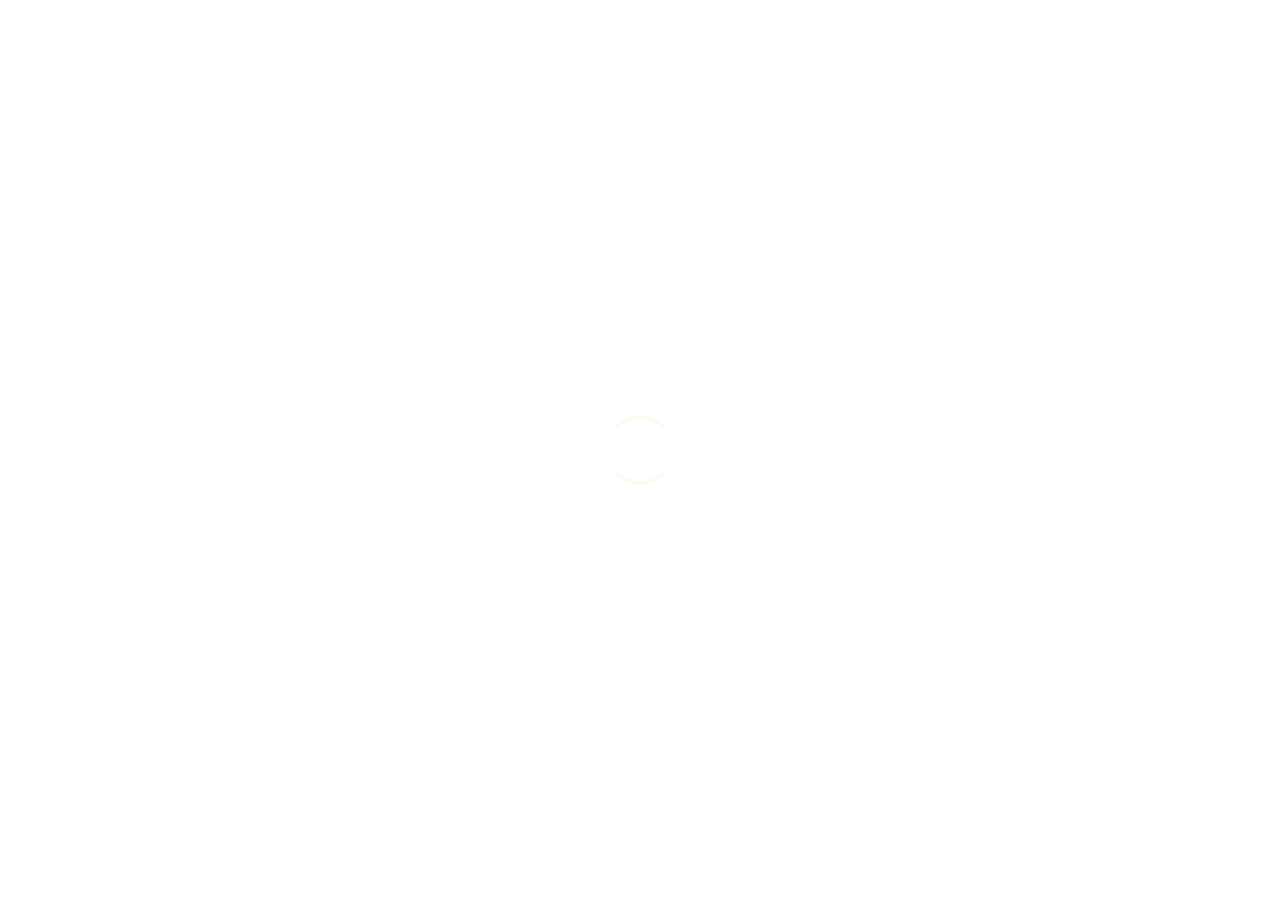
==== commit 473fe9d7: "Draft Done" ====
--- a/index.html
+++ b/index.html
@@ -4,7 +4,7 @@
 
     <head>
 
-        <title>Desmond Resume Template</title>
+        <title>Tyler McBeth Resume</title>
 
         <meta name="description" content="">
 
@@ -95,36 +95,41 @@
                                                 <h1 class="c-brand__title  t-title">
                                                     <span class="c-brand__sizer">
                                                         <span class="a-header  c-brand__first-word  t-title__first-word">
-                                                            Desmond
+                                                            Tyler
                                                         </span>
                                                         <span class="a-header  c-brand__second-word  t-title__second-word">
-                                                            Rambowski
+                                                            McBeth
                                                         </span>
                                                     </span>
                                                 </h1>
                                                 <h2 class="a-header  c-brand__sub-title  t-sub-title">
                                                     <span class="c-brand__sizer">
-                                                        Web Developer &amp; Front-end Expert
+                                                        Operations &amp; Strategic Manager with Data Science Expertise
                                                     </span>
                                                 </h2>
+                                                <!-- <h3 class="a-header  c-brand__sub-title  t-sub-title">
+                                                    <span class="c-brand__sizer">
+                                                        Six Sigma Master Black Belt &amp; Advanced Data Science
+                                                    </span>
+                                                </h3> -->
                                             </div><!-- /c-brand -->
 
                                         </div><!-- /c-header__brand -->
 
                                         <ul class="c-header__social-buttons  c-social-buttons">
-                                            <li class="a-header">
+                                            <!-- <li class="a-header">
                                                 <a href="https://www.facebook.com/RuvenThemes/" target="_blank" class="c-social-button  t-social-button">
                                                     <i class="fa  fa-lg  fa-facebook"></i>
                                                 </a>
-                                            </li>
+                                            </li> -->
                                             <li class="a-header">
-                                                <a href="https://dribbble.com/" target="_blank" class="c-social-button  t-social-button">
-                                                    <i class="fa  fa-lg  fa-dribbble"></i>
+                                                <a href="https://linkedin.com/in/tyler-mcbeth-2257714" target="_blank" class="c-social-button  t-social-button">
+                                                    <i class="fa  fa-lg  fa-linkedin"></i>
                                                 </a>
                                             </li>
                                             <li class="a-header">
-                                                <a href="https://twitter.com/_Ruven" target="_blank" class="c-social-button  t-social-button">
-                                                    <i class="fa  fa-lg  fa-twitter"></i>
+                                                <a href="https://github.com/tmcbeth?tab=repositories" target="_blank" class="c-social-button  t-social-button">
+                                                    <i class="fa  fa-lg  fa-github"></i>
                                                 </a>
                                             </li>
                                         </ul><!-- /c-header__social-buttons -->
@@ -142,7 +147,7 @@
                                                     <div class="o-content__body">
                                                         <h4>Location</h4>
                                                         <address>
-                                                            Portland, OR
+                                                            New York, NY
                                                         </address>
                                                     </div>
                                                 </div><!-- /o-content -->
@@ -153,7 +158,7 @@
                                                     <div class="o-content__body">
                                                         <h4>Phone</h4>
                                                         <p>
-                                                            534.456.886
+                                                            215.490.4814
                                                         </p>
                                                     </div>
                                                 </div><!-- /o-content -->
@@ -166,7 +171,7 @@
                                                             <h4>Web</h4>
                                                             <p>
                                                                 <span class="t-link-container__item--blended">
-                                                                    ruventhemes.com
+                                                                    linkedin.com
                                                                 </span>
                                                             </p>
                                                         </a><!-- /o-link-container -->
@@ -181,7 +186,7 @@
                                                             <h4>Email</h4>
                                                             <p>
                                                                 <span class="t-link-container__item--blended">
-                                                                    hello@example.com
+                                                                    mcbethtyler@gmail.com
                                                                 </span>
                                                             </p>
                                                         </a><!-- /o-link-container -->
@@ -222,7 +227,7 @@
                                     Intro
                                 </h2>
                                 <div class="o-content__body  o-section__description">
-                                    What I am all about.
+                                    <!-- What I am all about. -->
                                 </div>
                             </div>
                         </header><!-- /o-section__header -->
@@ -232,12 +237,14 @@
                             <div class="o-content">
                                 <div class="c-intro">
                                     <div class="o-content__body">
-                                        <p>
-                                            Lorem ipsum dolor sit amet, consectetuer adipiscing elit. Phasellus hendrerit. Pellentesque aaliquet nibh nec urna. In nisi neque, aliquet vel, dapibus id, mattis vel, nisi. Sed
-                                            <a href="#" target="_blank">pretium</a>, ligula sollicitudin laoreet viverra, tortor libero sodales leo, eget blandit nunc tortor eu nibh. Nullam mollis. Ut justo. Suspendisse potenti. Nulla vitae mauris non felis mollis faucibus.
+                                        <p align="justify">
+                                            I am an accomplished Strategic Leader and Operational Manager with a <a href="#" target="_blank">Six Sigma Master Black Belt</a> certification, a B.S. in Industrial Engineering and a Masters in Business Administration. I have extensive experience leading complex enterprise level initiatives demonstrating expertise in strategic development & implementation and operational improvements within a variety of industries. I’ve leveraged Lean Six Sigma tools and methodologies to drive change in organizations realizing benefits in quality improvement, cost reduction, personnel improvement, customer service and customer satisfaction. Through statistical analysis I’ve built complex models to garner knowledge of the performance of processes and behavior of external forces. 
                                         </p>
-                                        <p>
-                                            Sed egestas, ante et vulputate volutpat, eros pede semper est, vitae luctus metus libero eu augue. Morbi purus libero, faucibus adipiscing, commodo quis, gravida id, est. Sed lectus. Praesent elementum hendrerit tortor. Sed semper lorem at felis. Vestibulum volutpat, lacus a ultrices sagittis, mi neque euismod dui, eu pulvinar nunc sapien ornare nisl. Phasellus pede arcu, dapibus eu, fermentum et, dapibus sed, urna. Fusce lacinia arcu et nulla. Nulla vitae mauris non felis mollis.
+                                        <p align="justify">
+                                            I am proficient in the application of advanced <a href="#" target="_blank">Data Science</a> programming languages to build sophisticated intelligent models that have highlighted new opportunities for saving costs and growing revenue. I enjoy leading high performing teams who share a similar commitment to honest and open collaboration with a common goal to drive results with the customers’ needs in mind.
+                                        </p>
+                                        <p align="justify">
+                                            I enjoy leading high performing teams who share a similar commitment to open and honest collaboration and tackle complex problems head on with enthusiasm and dedication.
                                         </p>
                                     </div>
                                 </div>
@@ -269,9 +276,9 @@
                                 <h2 class="o-section__heading">
                                     Expertise
                                 </h2>
-                                <div class="o-content__body  o-section__description">
+                                <!-- <div class="o-content__body  o-section__description">
                                     Batman would be jealous.
-                                </div>
+                                </div> -->
                             </div>
                         </header><!-- /o-section__header -->
 
@@ -287,9 +294,9 @@
                                             </div>
                                         </div>
                                         <div class="o-media__body  o-content__body">
-                                            <h3>Advanced CSS</h3>
+                                            <h3>Lean Six Sigma</h3>
                                             <p>
-                                                Cras ornare tristique elit lorem ipsum dolor sit amet, consectetuer adipiscing elit. Phasellus hendrerit. Pellentesque aliquet nibh nec urna. In nisi neque, aliquet vel, dapibus id.
+                                                Executed enterprise wide Lean Six Sigma initiatives to improve quality and reduce costs. Trained employees Lean, Green Belt and Black Belt methodologies and coached candidates to certification.
                                             </p>
                                         </div>
                                     </div><!-- /o-media o-content -->
@@ -303,9 +310,9 @@
                                             </div>
                                         </div>
                                         <div class="o-media__body  o-content__body">
-                                            <h3>Front-end Design</h3>
+                                            <h3>Strategic Planning</h3>
                                             <p>
-                                                Sed adipiscing ornare risus. Morbi est est, blandit sit amet, sagittis vel, euismod vel, velit. Pellentesque egestas sem. Suspendisse commodo ullamcorper magna. Ut aliquam sollicitudin leo.
+                                                Developed organizational strategic metrics and intiatives and worked with divisions to establish local goals and projects to meet the company's long term plan.
                                             </p>
                                         </div>
                                     </div><!-- /o-media o-content -->
@@ -319,9 +326,9 @@
                                             </div>
                                         </div>
                                         <div class="o-media__body  o-content__body">
-                                            <h3>Ruby on Rails</h3>
+                                            <h3>Organizational Change</h3>
                                             <p>
-                                                Donec nec justo eget felis facilisis fermentum. Aliquam porttitor mauris sit amet orci. Aenean dignissim pellentesque felis. Vivamus vestibulum nulla cras ornare tristique elit nec ante.
+                                                Designed and implemented organizational structure appropriate to support business functions to maximize efficiency and reduce costs while meeting coporate KPIs.
                                             </p>
                                         </div>
                                     </div><!-- /o-media o-content -->
@@ -335,41 +342,9 @@
                                             </div>
                                         </div>
                                         <div class="o-media__body  o-content__body">
-                                            <h3>Object-oriented PHP</h3>
+                                            <h3>Team Management</h3>
                                             <p>
-                                                Morbi in sem quis dui placerat ornare. Ut aliquam sollicitudin leo. Pellentesque odio nisi, euismod in, pharetra a, ultricies in, diam. Sed arcu. Cras ante. Vivamus vestibulum nulla nec ante.
-                                            </p>
-                                        </div>
-                                    </div><!-- /o-media o-content -->
-                                </div><!-- /o-grid__col -->
-
-                                <div class="o-grid__col-sm-6">
-                                    <div class="o-media  o-media--block  o-content">
-                                        <div class="o-media__figure">
-                                            <div class="c-number  t-primary-color">
-                                                05
-                                            </div>
-                                        </div>
-                                        <div class="o-media__body  o-content__body">
-                                            <h3>WordPress</h3>
-                                            <p>
-                                                Phasellus ultrices nulla quis nibh. Fusce lobortis lorem. Quisque a lectus. Donec consectetuer ligula vulputate sem tristique cursus. Nam nulla quam, gravida non, sodales sit amet, nisi.
-                                            </p>
-                                        </div>
-                                    </div><!-- /o-media o-content -->
-                                </div><!-- /o-grid__col -->
-
-                                <div class="o-grid__col-sm-6">
-                                    <div class="o-media  o-media--block  o-content">
-                                        <div class="o-media__figure">
-                                            <div class="c-number  t-primary-color">
-                                                06
-                                            </div>
-                                        </div>
-                                        <div class="o-media__body  o-content__body">
-                                            <h3>JavaScript / jQuery</h3>
-                                            <p>
-                                                Cras ornare tristique elit lorem ipsum dolor sit amet, consectetuer adipiscing elit. Phasellus hendrerit. Pellentesque aliquet nibh nec urna. In nisi neque, aliquet vel, dapibus id.
+                                                Managed large teams at multiple levels by continuously challenging team members, improving critical skill sets and maintaining high team morale through open and honest communication and collaboration.
                                             </p>
                                         </div>
                                     </div><!-- /o-media o-content -->
@@ -403,9 +378,9 @@
                                 <h2 class="o-section__heading">
                                     Skills
                                 </h2>
-                                <div class="o-content__body  o-section__description">
+                                <!-- <div class="o-content__body  o-section__description">
                                     Progress bars, anyone?
-                                </div>
+                                </div> -->
                             </div>
                         </header><!-- /o-section__header -->
 
@@ -422,29 +397,11 @@
                                                 </div>
                                             </div>
                                             <div class="o-media__body">
-                                                <h3>Photoshop</h3>
+                                                <h3>Strategic Planning</h3>
                                             </div>
                                         </div>
                                         <div class="c-progress-bar  o-content__body  t-border-color-bg  u-mt-text">
                                             <div class="a-progress-bar  c-progress-bar__filler  t-primary-bg" data-percent="80"></div>
-                                        </div>
-                                    </div>
-                                </div><!-- /o-grid__col -->
-
-                                <div class="o-grid__col-sm-6">
-                                    <div class="o-content">
-                                        <div class="o-media  o-media--block">
-                                            <div class="o-media__figure">
-                                                <div class="c-number  t-primary-color">
-                                                    75<small>%</small>
-                                                </div>
-                                            </div>
-                                            <div class="o-media__body">
-                                                <h3>Illustrator</h3>
-                                            </div>
-                                        </div>
-                                        <div class="c-progress-bar  o-content__body  t-border-color-bg  u-mt-text">
-                                            <div class="a-progress-bar  c-progress-bar__filler  t-primary-bg" data-percent="75"></div>
                                         </div>
                                     </div>
                                 </div><!-- /o-grid__col -->
@@ -458,11 +415,29 @@
                                                 </div>
                                             </div>
                                             <div class="o-media__body">
-                                                <h3>Git</h3>
+                                                <h3>Python</h3>
                                             </div>
                                         </div>
                                         <div class="c-progress-bar  o-content__body  t-border-color-bg  u-mt-text">
                                             <div class="a-progress-bar  c-progress-bar__filler  t-primary-bg" data-percent="70"></div>
+                                        </div>
+                                    </div>
+                                </div><!-- /o-grid__col -->
+
+                                <div class="o-grid__col-sm-6">
+                                    <div class="o-content">
+                                        <div class="o-media  o-media--block">
+                                            <div class="o-media__figure">
+                                                <div class="c-number  t-primary-color">
+                                                    90<small>%</small>
+                                                </div>
+                                            </div>
+                                            <div class="o-media__body">
+                                                <h3>Lean Six Sigma</h3>
+                                            </div>
+                                        </div>
+                                        <div class="c-progress-bar  o-content__body  t-border-color-bg  u-mt-text">
+                                            <div class="a-progress-bar  c-progress-bar__filler  t-primary-bg" data-percent="90"></div>
                                         </div>
                                     </div>
                                 </div><!-- /o-grid__col -->
@@ -476,11 +451,47 @@
                                                 </div>
                                             </div>
                                             <div class="o-media__body">
-                                                <h3>After Effects</h3>
+                                                <h3>Advanced Data Analytics</h3>
                                             </div>
                                         </div>
                                         <div class="c-progress-bar  o-content__body  t-border-color-bg  u-mt-text">
                                             <div class="a-progress-bar  c-progress-bar__filler  t-primary-bg" data-percent="65"></div>
+                                        </div>
+                                    </div>
+                                </div><!-- /o-grid__col -->
+
+                                <div class="o-grid__col-sm-6">
+                                    <div class="o-content">
+                                        <div class="o-media  o-media--block">
+                                            <div class="o-media__figure">
+                                                <div class="c-number  t-primary-color">
+                                                    85<small>%</small>
+                                                </div>
+                                            </div>
+                                            <div class="o-media__body">
+                                                <h3>Operations Management</h3>
+                                            </div>
+                                        </div>
+                                        <div class="c-progress-bar  o-content__body  t-border-color-bg  u-mt-text">
+                                            <div class="a-progress-bar  c-progress-bar__filler  t-primary-bg" data-percent="85"></div>
+                                        </div>
+                                    </div>
+                                </div><!-- /o-grid__col -->
+
+                                <div class="o-grid__col-sm-6">
+                                    <div class="o-content">
+                                        <div class="o-media  o-media--block">
+                                            <div class="o-media__figure">
+                                                <div class="c-number  t-primary-color">
+                                                    85<small>%</small>
+                                                </div>
+                                            </div>
+                                            <div class="o-media__body">
+                                                <h3>Data Visualization</h3>
+                                            </div>
+                                        </div>
+                                        <div class="c-progress-bar  o-content__body  t-border-color-bg  u-mt-text">
+                                            <div class="a-progress-bar  c-progress-bar__filler  t-primary-bg" data-percent="85"></div>
                                         </div>
                                     </div>
                                 </div><!-- /o-grid__col -->
@@ -494,7 +505,7 @@
                                                 </div>
                                             </div>
                                             <div class="o-media__body">
-                                                <h3>Sketch</h3>
+                                                <h3>Change Management</h3>
                                             </div>
                                         </div>
                                         <div class="c-progress-bar  o-content__body  t-border-color-bg  u-mt-text">
@@ -508,51 +519,15 @@
                                         <div class="o-media  o-media--block">
                                             <div class="o-media__figure">
                                                 <div class="c-number  t-primary-color">
-                                                    50<small>%</small>
+                                                    60<small>%</small>
                                                 </div>
                                             </div>
                                             <div class="o-media__body">
-                                                <h3>CSS3 Animation</h3>
+                                                <h3>Front-End Web Visualization</h3>
                                             </div>
                                         </div>
                                         <div class="c-progress-bar  o-content__body  t-border-color-bg  u-mt-text">
-                                            <div class="a-progress-bar  c-progress-bar__filler  t-primary-bg" data-percent="50"></div>
-                                        </div>
-                                    </div>
-                                </div><!-- /o-grid__col -->
-
-                                <div class="o-grid__col-sm-6">
-                                    <div class="o-content">
-                                        <div class="o-media  o-media--block">
-                                            <div class="o-media__figure">
-                                                <div class="c-number  t-primary-color">
-                                                    85<small>%</small>
-                                                </div>
-                                            </div>
-                                            <div class="o-media__body">
-                                                <h3>PageSpeed Insights</h3>
-                                            </div>
-                                        </div>
-                                        <div class="c-progress-bar  o-content__body  t-border-color-bg  u-mt-text">
-                                            <div class="a-progress-bar  c-progress-bar__filler  t-primary-bg" data-percent="85"></div>
-                                        </div>
-                                    </div>
-                                </div><!-- /o-grid__col -->
-
-                                <div class="o-grid__col-sm-6">
-                                    <div class="o-content">
-                                        <div class="o-media  o-media--block">
-                                            <div class="o-media__figure">
-                                                <div class="c-number  t-primary-color">
-                                                    95<small>%</small>
-                                                </div>
-                                            </div>
-                                            <div class="o-media__body">
-                                                <h3>SEO</h3>
-                                            </div>
-                                        </div>
-                                        <div class="c-progress-bar  o-content__body  t-border-color-bg  u-mt-text">
-                                            <div class="a-progress-bar  c-progress-bar__filler  t-primary-bg" data-percent="95"></div>
+                                            <div class="a-progress-bar  c-progress-bar__filler  t-primary-bg" data-percent="60"></div>
                                         </div>
                                     </div>
                                 </div><!-- /o-grid__col -->
@@ -585,9 +560,9 @@
                                 <h2 class="o-section__heading">
                                     Experience
                                 </h2>
-                                <div class="o-content__body  o-section__description">
+                                <!-- <div class="o-content__body  o-section__description">
                                     Yes. I&#39;ve been around.
-                                </div>
+                                </div> -->
                             </div>
                         </header><!-- /o-section__header -->
 
@@ -601,21 +576,21 @@
                                         <div class="o-grid">
                                             <div class="o-grid__col-md-5">
                                                 <div class="c-work__timeframe">
-                                                    2015 &ndash; Present
+                                                    2014 &ndash; Present
                                                 </div>
                                                 <h3 class="c-work__heading">
-                                                    Unicorn Incubator Inc.
+                                                    Horizon Blue Cross Blue Shield
                                                 </h3>
                                                 <h4 class="c-work__title">
-                                                    Senior Interface Designer
+                                                    Enterprise Manager, Business Process Improvement
                                                 </h4>
                                                 <div class="c-work__location">
-                                                    Portland, OR
+                                                    Newark, NJ
                                                 </div>
                                             </div>
                                             <div class="o-grid__col-md-7">
                                                 <p>
-                                                    Consectetuer adipiscing elit. Phasellus hendrerit. Pellentesque aaliquet nibh nec urna. In nisi neque, aliquet vel, dapibus id, mattis vel, nisi. Sed pretium, ligula sollicitudin laoreet viverra, tortor libero sodales leo, eget blandit nunc tortor eu nibh. Nullam mollis. Ut justo. Suspendisse potenti.
+                                                    Led a team to reorganize the operations as a result of the changing healthcare environment and explored new strategic initiatives to reduce costs, improve revenue, and diversify income streams.
                                                 </p>
                                             </div>
                                         </div><!-- /o-grid -->
@@ -628,21 +603,21 @@
                                         <div class="o-grid">
                                             <div class="o-grid__col-md-5">
                                                 <div class="c-work__timeframe">
-                                                    2013 &ndash; 2015
+                                                    2012 &ndash; 2014
                                                 </div>
                                                 <h3 class="c-work__heading">
-                                                    California Design Bureau
+                                                    The Productivity Team
                                                 </h3>
                                                 <h4 class="c-work__title">
-                                                    Creative Director
+                                                    Operations Manager & Consultant
                                                 </h4>
                                                 <div class="c-work__location">
-                                                    Cupertino, CA
+                                                    Troy, MI
                                                 </div>
                                             </div>
                                             <div class="o-grid__col-md-7">
                                                 <p>
-                                                    Lorem ipsum dolor sit amet, consectetuer adipiscing elit. Phasellus hendrerit. Pellentesque aaliquet nibh nec urna. In nisi neque, aliquet vel, dapibus id, mattis vel, nisi. Sed pretium, ligula sollicitudin laoreet viverra, tortor libero sodales leo, eget blandit nunc tortor eu nibh. Nullam mollis.
+                                                    Responsible for the development of new business in developing markets and oversaw the successful execution of multiple enterpise wide quality and operations improvments initiatives.
                                                 </p>
                                             </div>
                                         </div><!-- /o-grid -->
@@ -655,27 +630,109 @@
                                         <div class="o-grid">
                                             <div class="o-grid__col-md-5">
                                                 <div class="c-work__timeframe">
-                                                    2010 &ndash; 2013
+                                                    2010 &ndash; 2012
                                                 </div>
                                                 <h3 class="c-work__heading">
-                                                    Dreamland Creative
+                                                    Tyco Fire Protection Products
                                                 </h3>
                                                 <h4 class="c-work__title">
-                                                    Front-end Designer
+                                                    Six Sigma Black Belt
                                                 </h4>
                                                 <div class="c-work__location">
-                                                    New York, NY
+                                                    Lansdale, PA
                                                 </div>
                                             </div>
                                             <div class="o-grid__col-md-7">
                                                 <p>
-                                                    Fusce lacinia arcu et nulla. Nulla vitae mauris non felis mollis faucibus. Phasellus hendrerit. Pellentesque aaliquet nibh nec urna. In nisi neque, aliquet vel, dapibus id, mattis vel, nisi. Sed pretium, ligula sollicitudin laoreet viverra, tortor libero sodales leo, eget blandit nunc tortor eu nibh.
+                                                    Managed a variety of projects that were integral to the growth and success of Tyco Fire Protection Products. Primarily focused on integrating multiple independent companies in to a single cohesive organization utilizing change management tools and techniques.
                                                 </p>
                                             </div>
                                         </div><!-- /o-grid -->
                                     </div><!-- /o-content -->
                                 </div><!-- /c-timeline__item -->
 
+                                <div class="c-timeline__item">
+                                    <div class="c-timeline__point  t-timeline__point  t-primary-bg"></div>
+                                    <div class="o-content">
+                                        <div class="o-grid">
+                                            <div class="o-grid__col-md-5">
+                                                <div class="c-work__timeframe">
+                                                    2008 &ndash; 2010
+                                                </div>
+                                                <h3 class="c-work__heading">
+                                                    The Productivity Team
+                                                </h3>
+                                                <h4 class="c-work__title">
+                                                    Senior Project Engineer
+                                                </h4>
+                                                <div class="c-work__location">
+                                                    Troy, MI
+                                                </div>
+                                            </div>
+                                            <div class="o-grid__col-md-7">
+                                                <p>
+                                                    Applied Six Sigma & Lean principles to improve client’s bottom line through improved production and reduction of costs for manufacturing, financial, and service industries.
+                                                </p>
+                                            </div>
+                                        </div><!-- /o-grid -->
+                                    </div><!-- /o-content -->
+                                </div><!-- /c-timeline__item -->
+
+                                <div class="c-timeline__item">
+                                    <div class="c-timeline__point  t-timeline__point  t-primary-bg"></div>
+                                    <div class="o-content">
+                                        <div class="o-grid">
+                                            <div class="o-grid__col-md-5">
+                                                <div class="c-work__timeframe">
+                                                    2007 &ndash; 2007
+                                                </div>
+                                                <h3 class="c-work__heading">
+                                                    Wells Fargo Financial
+                                                </h3>
+                                                <h4 class="c-work__title">
+                                                    Business Process Analyst
+                                                </h4>
+                                                <div class="c-work__location">
+                                                    Chester, PA
+                                                </div>
+                                            </div>
+                                            <div class="o-grid__col-md-7">
+                                                <p>
+                                                    Supported projects to improve process efficiencies and reduce operating costs for the automotive credit division. 
+                                                </p>
+                                            </div>
+                                        </div><!-- /o-grid -->
+                                    </div><!-- /o-content -->
+                                </div><!-- /c-timeline__item -->
+
+                                <div class="c-timeline__item">
+                                    <div class="c-timeline__point  t-timeline__point  t-primary-bg"></div>
+                                    <div class="o-content">
+                                        <div class="o-grid">
+                                            <div class="o-grid__col-md-5">
+                                                <div class="c-work__timeframe">
+                                                    2003 &ndash; 2006
+                                                </div>
+                                                <h3 class="c-work__heading">
+                                                    Ford Motor Company
+                                                </h3>
+                                                <h4 class="c-work__title">
+                                                    Industrial Engineer
+                                                </h4>
+                                                <div class="c-work__location">
+                                                    Dearborn, MI
+                                                </div>
+                                            </div>
+                                            <div class="o-grid__col-md-7">
+                                                <p>
+                                                    Responsible for improving quality and reducing production costs on existing product lines and future model launches. Obtained Six Sigma Black Belt certification in 2004.
+                                                </p>
+                                            </div>
+                                        </div><!-- /o-grid -->
+                                    </div><!-- /o-content -->
+                                </div><!-- /c-timeline__item -->
+
+                                
                             </div><!-- /c-timeline -->
 
                         </div><!-- /o-section__content -->
@@ -704,9 +761,9 @@
                                 <h2 class="o-section__heading">
                                     Education
                                 </h2>
-                                <div class="o-content__body  o-section__description">
+                                <!-- <div class="o-content__body  o-section__description">
                                     Lazy isn&#39;t in my vocabulary.
-                                </div>
+                                </div> -->
                             </div>
                         </header><!-- /o-section__header -->
 
@@ -722,21 +779,21 @@
                                             <div class="o-grid">
                                                 <div class="o-grid__col-md-5">
                                                     <div class="c-work__timeframe">
-                                                        2008 &ndash; 2010
+                                                        2018 &ndash; 2019
                                                     </div>
                                                     <h3 class="c-work__heading">
-                                                        Webster Tech University
+                                                        Rutgers University
                                                     </h3>
                                                     <h4 class="c-work__title">
-                                                        Master of Computer Science
+                                                        Data Science Bootcamp
                                                     </h4>
                                                     <div class="c-work__location">
-                                                        Miami, FL
+                                                        Jersey City, NJ
                                                     </div>
                                                 </div>
                                                 <div class="o-grid__col-md-7">
                                                     <p>
-                                                        Consectetuer adipiscing elit. Phasellus hendrerit. Pellentesque aaliquet nibh nec urna. In nisi neque, aliquet vel, dapibus id, mattis vel, nisi. Sed pretium, ligula sollicitudin laoreet viverra, tortor libero sodales leo, eget blandit nunc tortor eu nibh.
+                                                        A six month immersive program covering a broad array of programming languages allowing for advanced data analysis, development of complex learning models and data visualization tools and techniques.
                                                     </p>
                                                 </div>
                                             </div><!-- /o-grid -->
@@ -749,21 +806,21 @@
                                             <div class="o-grid">
                                                 <div class="o-grid__col-md-5">
                                                     <div class="c-work__timeframe">
-                                                        2003 &ndash; 2008
+                                                        2010 &ndash; 2011
                                                     </div>
                                                     <h3 class="c-work__heading">
-                                                        Ninsei University
+                                                        Pennsylvania State University
                                                     </h3>
                                                     <h4 class="c-work__title">
-                                                        Bachelor of Computer Science
+                                                        Masters of Business Administration
                                                     </h4>
                                                     <div class="c-work__location">
-                                                        Tokyo, Japan
+                                                        State College, PA
                                                     </div>
                                                 </div>
                                                 <div class="o-grid__col-md-7">
                                                     <p>
-                                                        Lorem ipsum dolor sit amet, consectetuer adipiscing elit. Phasellus hendrerit. Pellentesque aaliquet nibh nec urna. In nisi neque, aliquet vel, dapibus id, mattis vel, nisi. Sed pretium, ligula sollicitudin laoreet viverra, tortor libero.
+                                                        The Smeal School of Business' comprehensive two-year MBA program provides courses in accounting, economics, marketing analytics, strategy and operations. The knowledge is immediately applied to a real world scenario, identifying gaps and providing recommendations to a company partnered with the cohort.
                                                     </p>
                                                 </div>
                                             </div><!-- /o-grid -->
@@ -776,21 +833,21 @@
                                             <div class="o-grid">
                                                 <div class="o-grid__col-md-5">
                                                     <div class="c-work__timeframe">
-                                                        2000 &ndash; 2003
+                                                        1998 &ndash; 2002
                                                     </div>
                                                     <h3 class="c-work__heading">
-                                                        Academy of Fine Arts
+                                                        Pennsylvania State University
                                                     </h3>
                                                     <h4 class="c-work__title">
-                                                        Master of Arts
+                                                        Bachelors of Science in Industrial Engineering
                                                     </h4>
                                                     <div class="c-work__location">
-                                                        Berlin, Germany
+                                                        State College, PA
                                                     </div>
                                                 </div>
                                                 <div class="o-grid__col-md-7">
                                                     <p>
-                                                        Fusce lacinia arcu et nulla. Nulla vitae mauris non felis mollis faucibus. Phasellus hendrerit. Pellentesque aaliquet nibh nec urna. In nisi neque, aliquet vel, dapibus id, mattis vel, nisi. Sed pretium, ligula sollicitudin laoreet viverra, tortor libero sodales.
+                                                        Undergraduate program dedicated to basic engineering courses with a focus on operations research, data analyatics, statistics quality control, optimization modeling and numerous related courses.
                                                     </p>
                                                 </div>
                                             </div><!-- /o-grid -->
@@ -799,455 +856,6 @@
 
                                 </div><!-- /c-timeline -->
                             </div><!-- /o-content -->
-
-                        </div><!-- /o-section__content -->
-
-                    </div><!-- /o-section__container -->
-                </div><!-- /o-container -->
-
-            </section><!-- /o-section -->
-
-
-
-            <!-- ################################ -->
-            <!-- ########### PROFILES ########### -->
-            <!-- ################################ -->
-            
-            <section class="o-section  t-section  ">
-
-                <div class="o-section__header-bg  t-section__header"></div>
-                <div class="o-section__content-bg  t-section__content"></div>
-
-                <div class="o-container">
-                    <div class="o-section__container">
-
-                        <header class="o-section__header  t-section__header">
-                            <div class="o-content">
-                                <h2 class="o-section__heading">
-                                    Profiles
-                                </h2>
-                                <div class="o-content__body  o-section__description">
-                                    Busy as usual.
-                                </div>
-                            </div>
-                        </header><!-- /o-section__header -->
-
-                        <div class="o-section__content  t-section__content  ">
-                            
-                            <div class="o-grid">
-
-                                <div class="o-grid__col-xl-4  o-grid__col-sm-6">
-                                    <div class="o-content">
-                                        <a href="http://themeforest.net/user/ruventhemes/portfolio" target="_blank" class="t-link-container">
-                                            <div class="o-media  o-media--block">
-                                                <div class="o-media__figure">
-                                                    <div class="c-profile__icon">
-                                                        <i class="fa  fa-lg  fa-envira"></i>
-                                                    </div>
-                                                </div>
-                                                <div class="o-media__body  o-content__body">
-                                                    <h3 class="t-link-container__item">
-                                                        Themeforest
-                                                    </h3>
-                                                    <p>
-                                                        An overview of the themes and templates that I sell.
-                                                    </p>
-                                                </div>
-                                            </div><!-- /o-media -->
-                                        </a><!-- /t-link-container -->
-                                    </div><!-- /o-content -->
-                                </div><!-- /o-grid__col -->
-
-                                <div class="o-grid__col-xl-4  o-grid__col-sm-6">
-                                    <div class="o-content">
-                                        <a href="https://github.com/hatra-e/" target="_blank" class="t-link-container">
-                                            <div class="o-media  o-media--block">
-                                                <div class="o-media__figure">
-                                                    <div class="c-profile__icon">
-                                                        <i class="fa  fa-lg  fa-github-alt"></i>
-                                                    </div>
-                                                </div>
-                                                <div class="o-media__body  o-content__body">
-                                                    <h3 class="t-link-container__item">
-                                                        GitHub
-                                                    </h3>
-                                                    <p>
-                                                        All my open source projects for you analyze.
-                                                    </p>
-                                                </div>
-                                            </div><!-- /o-media -->
-                                        </a><!-- /t-link-container -->
-                                    </div><!-- /o-content -->
-                                </div><!-- /o-grid__col -->
-
-                                <div class="o-grid__col-xl-4  o-grid__col-sm-6">
-                                    <div class="o-content">
-                                        <a href="http://wordpress.com" target="_blank" class="t-link-container">
-                                            <div class="o-media  o-media--block">
-                                                <div class="o-media__figure">
-                                                    <div class="c-profile__icon">
-                                                        <i class="fa  fa-lg  fa-medium"></i>
-                                                    </div>
-                                                </div>
-                                                <div class="o-media__body  o-content__body">
-                                                    <h3 class="t-link-container__item">
-                                                        Medium
-                                                    </h3>
-                                                    <p>
-                                                        Yes. I'm also a blogger and here you find my writings.
-                                                    </p>
-                                                </div>
-                                            </div><!-- /o-media -->
-                                        </a><!-- /t-link-container -->
-                                    </div><!-- /o-content -->
-                                </div><!-- /o-grid__col -->
-
-                                <div class="o-grid__col-xl-4  o-grid__col-sm-6">
-                                    <div class="o-content">
-                                        <a href="https://dribbble.com" target="_blank" class="t-link-container">
-                                            <div class="o-media  o-media--block">
-                                                <div class="o-media__figure">
-                                                    <div class="c-profile__icon">
-                                                        <i class="fa  fa-lg  fa-dribbble"></i>
-                                                    </div>
-                                                </div>
-                                                <div class="o-media__body  o-content__body">
-                                                    <h3 class="t-link-container__item">
-                                                        Dribbble
-                                                    </h3>
-                                                    <p>
-                                                        Whenever a design is finalized, it lands right here.
-                                                    </p>
-                                                </div>
-                                            </div><!-- /o-media -->
-                                        </a><!-- /t-link-container -->
-                                    </div><!-- /o-content -->
-                                </div><!-- /o-grid__col -->
-
-                                <div class="o-grid__col-xl-4  o-grid__col-sm-6">
-                                    <div class="o-content">
-                                        <a href="https://www.flickr.com" target="_blank" class="t-link-container">
-                                            <div class="o-media  o-media--block">
-                                                <div class="o-media__figure">
-                                                    <div class="c-profile__icon">
-                                                        <i class="fa  fa-lg  fa-flickr"></i>
-                                                    </div>
-                                                </div>
-                                                <div class="o-media__body  o-content__body">
-                                                    <h3 class="t-link-container__item">
-                                                        Flickr
-                                                    </h3>
-                                                    <p>
-                                                        A selection of photos I shot throughout the years.
-                                                    </p>
-                                                </div>
-                                            </div><!-- /o-media -->
-                                        </a><!-- /t-link-container -->
-                                    </div><!-- /o-content -->
-                                </div><!-- /o-grid__col -->
-
-                                <div class="o-grid__col-xl-4  o-grid__col-sm-6">
-                                    <div class="o-content">
-                                        <a href="http://www.deviantart.com" target="_blank" class="t-link-container">
-                                            <div class="o-media  o-media--block">
-                                                <div class="o-media__figure">
-                                                    <div class="c-profile__icon">
-                                                        <i class="fa  fa-lg  fa-deviantart"></i>
-                                                    </div>
-                                                </div>
-                                                <div class="o-media__body  o-content__body">
-                                                    <h3 class="t-link-container__item">
-                                                        DeviantArt
-                                                    </h3>
-                                                    <p>
-                                                        A place for my sketches and drawings.
-                                                    </p>
-                                                </div>
-                                            </div><!-- /o-media -->
-                                        </a><!-- /t-link-container -->
-                                    </div><!-- /o-content -->
-                                </div><!-- /o-grid__col -->
-
-                            </div><!-- /o-grid -->
-
-                        </div><!-- /o-section__content -->
-
-                    </div><!-- /o-section__container -->
-                </div><!-- /o-container -->
-
-            </section><!-- /o-section -->
-
-
-
-            <!-- ################################ -->
-            <!-- ############ HEADER ############ -->
-            <!-- ################################ -->
-            
-            <section class="o-section  t-section  ">
-
-                <div class="o-section__header-bg  t-section__header"></div>
-                <div class="o-section__content-bg  t-section__content"></div>
-
-                <div class="o-container">
-                    <div class="o-section__container">
-
-                        <header class="o-section__header  t-section__header">
-                            <div class="o-content">
-                                <h2 class="o-section__heading">
-                                    Awards
-                                </h2>
-                                <div class="o-content__body  o-section__description">
-                                    Happy times!
-                                </div>
-                            </div>
-                        </header><!-- /o-section__header -->
-
-                        <div class="o-section__content  t-section__content  ">
-                            
-                            <div class="o-grid">
-
-                                <div class="o-grid__col-md-4  o-grid__col-sm-6">
-                                    <div class="o-content">
-                                        <hr class="c-deco-line  t-primary-color-line" />
-                                        <div class="o-content__body">
-                                            <h3>Unicorn Developer Award 2016</h3>
-                                            <p>
-                                                Lorem ipsum dolor sit amet, justo eget porttitor mauris sit amet felis. Neque id cursus faucibus.
-                                            </p>
-                                        </div>
-                                    </div><!-- /o-content -->
-                                </div><!-- /o-grid__col -->
-
-                                <div class="o-grid__col-md-4  o-grid__col-sm-6">
-                                    <div class="o-content">
-                                        <hr class="c-deco-line  t-primary-color-line" />
-                                        <div class="o-content__body">
-                                            <h3>Website of the Year Award 2015</h3>
-                                            <p>
-                                                Praesent dapibus dolor sit amet, justo eget porttitor mauris sit amet. Neque id cursus faucibus.
-                                            </p>
-                                        </div>
-                                    </div><!-- /o-content -->
-                                </div><!-- /o-grid__col -->
-
-                                <div class="o-grid__col-md-4  o-grid__col-sm-6">
-                                    <div class="o-content">
-                                        <hr class="c-deco-line  t-primary-color-line" />
-                                        <div class="o-content__body">
-                                            <h3>1st Place at CSShacker Conference</h3>
-                                            <p>
-                                                Lorem ipsum dolor sit amet, justo eget porttitor mauris sit amet felis. Neque id cursus faucibus.
-                                            </p>
-                                        </div>
-                                    </div><!-- /o-content -->
-                                </div><!-- /o-grid__col -->
-
-                            </div><!-- /o-grid -->
-
-                        </div><!-- /o-section__content -->
-
-                    </div><!-- /o-section__container -->
-                </div><!-- /o-container -->
-
-            </section><!-- /o-section -->
-
-
-
-            <!-- ################################ -->
-            <!-- ########### PORTFOLIO ########## -->
-            <!-- ################################ -->
-            
-            <section class="o-section  t-section  ">
-
-                <div class="o-section__header-bg  t-section__header"></div>
-                <div class="o-section__content-bg  t-section__content"></div>
-
-                <div class="o-container">
-                    <div class="o-section__container">
-
-                        <header class="o-section__header  t-section__header">
-                            <div class="o-content">
-                                <h2 class="o-section__heading">
-                                    Portfolio
-                                </h2>
-                                <div class="o-content__body  o-section__description">
-                                    Here it gets interesting.
-                                </div>
-                            </div>
-                        </header><!-- /o-section__header -->
-
-                        <div class="o-section__content  t-section__content  o-section__full-bottom-space">
-                            
-                            <div class="o-grid  o-grid--gallery">
-
-                                <div class="o-grid__col-sm-6">
-                                    <a class="c-image-overlay  t-image-overlay  js-lightbox" href="assets/images/portfolio/1_full.jpg" data-lightbox-hidpi="" title="Musée du Louvre" data-lightbox-gallery="portfolio">
-                                        <img src="assets/images/portfolio/1_thumb.jpg" alt="">
-                                        <div class="c-image-overlay__content">
-                                            <h3>
-                                                Musée du Louvre
-                                            </h3>
-                                            <hr class="c-image-overlay__deco-line  t-image-overlay__deco-line" />
-                                            <p>
-                                                Fusce lacinia arcu et nulla. Nulla vitae mauris non felis mollis faucibus. Lorem ipsum dolor sit amet, consectetuer adipiscing elit.
-                                            </p>
-                                        </div>
-                                    </a>
-                                </div><!-- /o-grid__col -->
-
-                                <div class="o-grid__col-sm-6">
-                                    <a class="c-image-overlay  t-image-overlay  js-lightbox" href="assets/images/portfolio/2_full.jpg" data-lightbox-hidpi="" title="Tunnel Effect" data-lightbox-gallery="portfolio">
-                                        <img src="assets/images/portfolio/2_thumb.jpg" alt="">
-                                        <div class="c-image-overlay__content">
-                                            <h3>
-                                                Tunnel Effect
-                                            </h3>
-                                            <hr class="c-image-overlay__deco-line  t-image-overlay__deco-line" />
-                                            <p>
-                                                Fusce lacinia arcu et nulla. Nulla vitae mauris non felis mollis faucibus. Lorem ipsum dolor sit amet, consectetuer adipiscing elit.
-                                            </p>
-                                        </div>
-                                    </a>
-                                </div><!-- /o-grid__col -->
-
-                                <div class="o-grid__col-sm-6">
-                                    <a class="c-image-overlay  t-image-overlay  js-lightbox" href="assets/images/portfolio/3_full.jpg" data-lightbox-hidpi="" title="New York, New York" data-lightbox-gallery="portfolio">
-                                        <img src="assets/images/portfolio/3_thumb.jpg" alt="">
-                                        <div class="c-image-overlay__content">
-                                            <h3>
-                                                New York, New York
-                                            </h3>
-                                            <hr class="c-image-overlay__deco-line  t-image-overlay__deco-line" />
-                                            <p>
-                                                Fusce lacinia arcu et nulla. Nulla vitae mauris non felis mollis faucibus. Lorem ipsum dolor sit amet, consectetuer adipiscing elit.
-                                            </p>
-                                        </div>
-                                    </a>
-                                </div><!-- /o-grid__col -->
-
-                                <div class="o-grid__col-sm-6">
-                                    <a class="c-image-overlay  t-image-overlay  js-lightbox" href="assets/images/portfolio/4_full.jpg" data-lightbox-hidpi="" title="Sky High" data-lightbox-gallery="portfolio">
-                                        <img src="assets/images/portfolio/4_thumb.jpg" alt="">
-                                        <div class="c-image-overlay__content">
-                                            <h3>
-                                                Sky High
-                                            </h3>
-                                            <hr class="c-image-overlay__deco-line  t-image-overlay__deco-line" />
-                                            <p>
-                                                Fusce lacinia arcu et nulla. Nulla vitae mauris non felis mollis faucibus. Lorem ipsum dolor sit amet, consectetuer adipiscing elit.
-                                            </p>
-                                        </div>
-                                    </a>
-                                </div><!-- /o-grid__col -->
-
-                                <div class="o-grid__col-sm-6">
-                                    <a class="c-image-overlay  t-image-overlay  js-lightbox" href="assets/images/portfolio/5_full.jpg" data-lightbox-hidpi="" title="The Eiffel Tower" data-lightbox-gallery="portfolio">
-                                        <img src="assets/images/portfolio/5_thumb.jpg" alt="">
-                                        <div class="c-image-overlay__content">
-                                            <h3>
-                                                The Eiffel Tower
-                                            </h3>
-                                            <hr class="c-image-overlay__deco-line  t-image-overlay__deco-line" />
-                                            <p>
-                                                Fusce lacinia arcu et nulla. Nulla vitae mauris non felis mollis faucibus. Lorem ipsum dolor sit amet, consectetuer adipiscing elit.
-                                            </p>
-                                        </div>
-                                    </a>
-                                </div><!-- /o-grid__col -->
-
-                                <div class="o-grid__col-sm-6">
-                                    <a class="c-image-overlay  t-image-overlay  js-lightbox" href="assets/images/portfolio/6_full.jpg" data-lightbox-hidpi="" title="Reaching the Clouds" data-lightbox-gallery="portfolio">
-                                        <img src="assets/images/portfolio/6_thumb.jpg" alt="">
-                                        <div class="c-image-overlay__content">
-                                            <h3>
-                                                Reaching the Clouds
-                                            </h3>
-                                            <hr class="c-image-overlay__deco-line  t-image-overlay__deco-line" />
-                                            <p>
-                                                Fusce lacinia arcu et nulla. Nulla vitae mauris non felis mollis faucibus. Lorem ipsum dolor sit amet, consectetuer adipiscing elit.
-                                            </p>
-                                        </div>
-                                    </a>
-                                </div><!-- /o-grid__col -->
-
-                            </div><!-- /o-grid -->
-
-                        </div><!-- /o-section__content -->
-
-                    </div><!-- /o-section__container -->
-                </div><!-- /o-container -->
-
-            </section><!-- /o-section -->
-
-
-
-            <!-- ################################ -->
-            <!-- ############ CLIENTS ########### -->
-            <!-- ################################ -->
-            
-            <section class="o-section  t-section  ">
-
-                <div class="o-section__header-bg  t-section__header"></div>
-                <div class="o-section__content-bg  t-section__content"></div>
-
-                <div class="o-container">
-                    <div class="o-section__container">
-
-                        <header class="o-section__header  t-section__header">
-                            <div class="o-content">
-                                <h2 class="o-section__heading">
-                                    Clients
-                                </h2>
-                                <div class="o-content__body  o-section__description">
-                                    Happy people.
-                                </div>
-                            </div>
-                        </header><!-- /o-section__header -->
-
-                        <div class="o-section__content  t-section__content  ">
-                            
-                            <ul class="c-clients  o-content">
-                                <li>
-                                    <a href="http://example.com" target="_blank">
-                                        <img src="assets/images/clients/bbc.png" alt="">
-                                    </a>
-                                </li>
-                                <li>
-                                    <a href="http://example.com" target="_blank">
-                                        <img src="assets/images/clients/disney.png" alt="">
-                                    </a>
-                                </li>
-                                <li>
-                                    <a href="http://example.com" target="_blank">
-                                        <img src="assets/images/clients/github.png" alt="">
-                                    </a>
-                                </li>
-                                <li>
-                                    <a href="http://example.com" target="_blank">
-                                        <img src="assets/images/clients/google.png" alt="">
-                                    </a>
-                                </li>
-                                <li>
-                                    <a href="http://example.com" target="_blank">
-                                        <img src="assets/images/clients/html5.png" alt="">
-                                    </a>
-                                </li>
-                                <li>
-                                    <a href="http://example.com" target="_blank">
-                                        <img src="assets/images/clients/kickstarter.png" alt="">
-                                    </a>
-                                </li>
-                                <li>
-                                    <a href="http://example.com" target="_blank">
-                                        <img src="assets/images/clients/youtube.png" alt="">
-                                    </a>
-                                </li>
-                                <li>
-                                    <a href="http://example.com" target="_blank">
-                                        <img src="assets/images/clients/vimeo.png" alt="">
-                                    </a>
-                                </li>
-                            </ul><!-- /o-float-box -->
 
                         </div><!-- /o-section__content -->
 
@@ -1275,9 +883,9 @@
                                 <h2 class="o-section__heading">
                                     Contact
                                 </h2>
-                                <div class="o-content__body  o-section__description">
+                                <!-- <div class="o-content__body  o-section__description">
                                     Call me, maybe.
-                                </div>
+                                </div> -->
                             </div>
                         </header><!-- /o-section__header -->
 
@@ -1291,7 +899,7 @@
                                             <div class="o-content__body">
                                                 <h4>Location</h4>
                                                 <address>
-                                                    Portland, OR
+                                                    New York, NY
                                                 </address>
                                             </div>
                                         </div><!-- /o-content -->
@@ -1302,7 +910,7 @@
                                             <div class="o-content__body">
                                                 <h4>Phone</h4>
                                                 <p>
-                                                    534.456.886
+                                                    215.490.4814
                                                 </p>
                                             </div>
                                         </div><!-- /o-content -->
@@ -1311,11 +919,11 @@
                                     <div class="o-grid__col-md-3  o-grid__col-sm-6">
                                         <div class="o-content">
                                             <div class="o-content__body">
-                                                <a href="#" target="_blank" class="t-link-container">
-                                                    <h4>Web</h4>
+                                                <a href="https://www.linkedin.com/in/tyler-mcbeth-2257714" target="_blank" class="t-link-container">
+                                                    <h4>LinkedIn</h4>
                                                     <p>
                                                         <span class="t-link-container__item--blended">
-                                                            ruventhemes.com
+                                                            linkedin.com
                                                         </span>
                                                     </p>
                                                 </a><!-- /o-link-container -->
@@ -1326,11 +934,11 @@
                                     <div class="o-grid__col-md-3  o-grid__col-sm-6">
                                         <div class="o-content">
                                             <div class="o-content__body">
-                                                <a href="#" target="_blank" class="t-link-container">
+                                                <a href="mailto:mcbethtyler@gmail.com" class="t-link-container">
                                                     <h4>Email</h4>
                                                     <p>
                                                         <span class="t-link-container__item--blended">
-                                                            hello@example.com
+                                                            mcbethtyler@gmail.com
                                                         </span>
                                                     </p>
                                                 </a><!-- /o-link-container -->
@@ -1352,10 +960,10 @@
                                                     <h1 class="c-brand__title  t-title">
                                                         <span class="c-brand__sizer  c-brand__sizer--sm">
                                                             <span class="a-footer  c-brand__first-word  t-title__first-word">
-                                                                Desmond
+                                                                Tyler
                                                             </span>
                                                             <span class="a-footer  c-brand__second-word  t-title__second-word">
-                                                                Rambowski
+                                                                McBeth
                                                             </span>
                                                         </span>
                                                     </h1>
@@ -1366,20 +974,18 @@
 
                                         <ul class="c-footer__social-buttons  c-social-buttons  o-content__body">
                                             <li class="a-footer">
-                                                <a href="https://www.facebook.com/RuvenThemes/" target="_blank" class="c-social-button  t-social-button">
-                                                    <i class="fa  fa-lg  fa-facebook"></i>
+                                                <a href="https://linkedin.com/in/tyler-mcbeth-2257714" target="_blank" class="c-social-button  t-social-button">
+                                                    <i class="fa  fa-lg  fa-linkedin"></i>
                                                 </a>
                                             </li>
                                             <li class="a-footer">
-                                                <a href="https://dribbble.com/" target="_blank" class="c-social-button  t-social-button">
-                                                    <i class="fa  fa-lg  fa-dribbble"></i>
+                                                <a href="https://github.com/tmcbeth?tab=repositories" target="_blank" class="c-social-button  t-social-button">
+                                                    <i class="fa  fa-lg  fa-github"></i>
                                                 </a>
                                             </li>
-                                            <li class="a-footer">
-                                                <a href="https://twitter.com/_Ruven" target="_blank" class="c-social-button  t-social-button">
-                                                    <i class="fa  fa-lg  fa-twitter"></i>
-                                                </a>
-                                            </li>
+                                        
+
+
                                         </ul><!-- /c-footer__social-buttons -->
 
                                     </div><!-- /c-footer__bottom -->
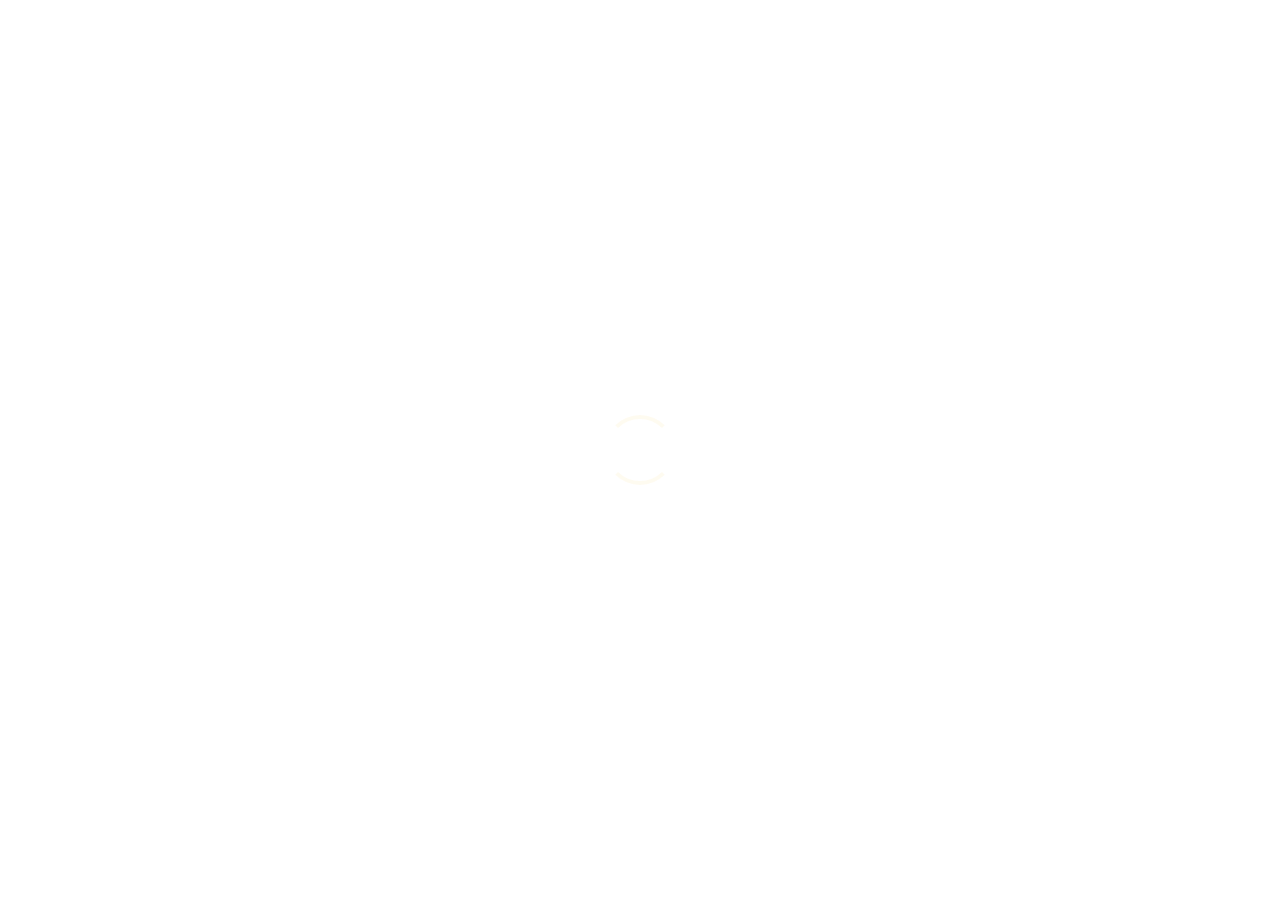
==== commit a47b97d0: "..." ====
--- a/index.html
+++ b/index.html
@@ -241,7 +241,7 @@
                                             I am an accomplished Strategic Leader and Operational Manager with a <a href="#" target="_blank">Six Sigma Master Black Belt</a> certification, a B.S. in Industrial Engineering and a Masters in Business Administration. I have extensive experience leading complex enterprise level initiatives demonstrating expertise in strategic development & implementation and operational improvements within a variety of industries. I’ve leveraged Lean Six Sigma tools and methodologies to drive change in organizations realizing benefits in quality improvement, cost reduction, personnel improvement, customer service and customer satisfaction. Through statistical analysis I’ve built complex models to garner knowledge of the performance of processes and behavior of external forces. 
                                         </p>
                                         <p align="justify">
-                                            I am proficient in the application of advanced <a href="#" target="_blank">Data Science</a> programming languages to build sophisticated intelligent models that have highlighted new opportunities for saving costs and growing revenue. I enjoy leading high performing teams who share a similar commitment to honest and open collaboration with a common goal to drive results with the customers’ needs in mind.
+                                            To further my skill sets, I have recently completed Rutger's <a href="#" target="_blank">Data Science</a> Bootcamp allowing me to apply advanced programming languages to build sophisticated, intelligent models leading to new insights in to customer behavior allowing for reductions in costs and increases in revenue.
                                         </p>
                                         <p align="justify">
                                             I enjoy leading high performing teams who share a similar commitment to open and honest collaboration and tackle complex problems head on with enthusiasm and dedication.
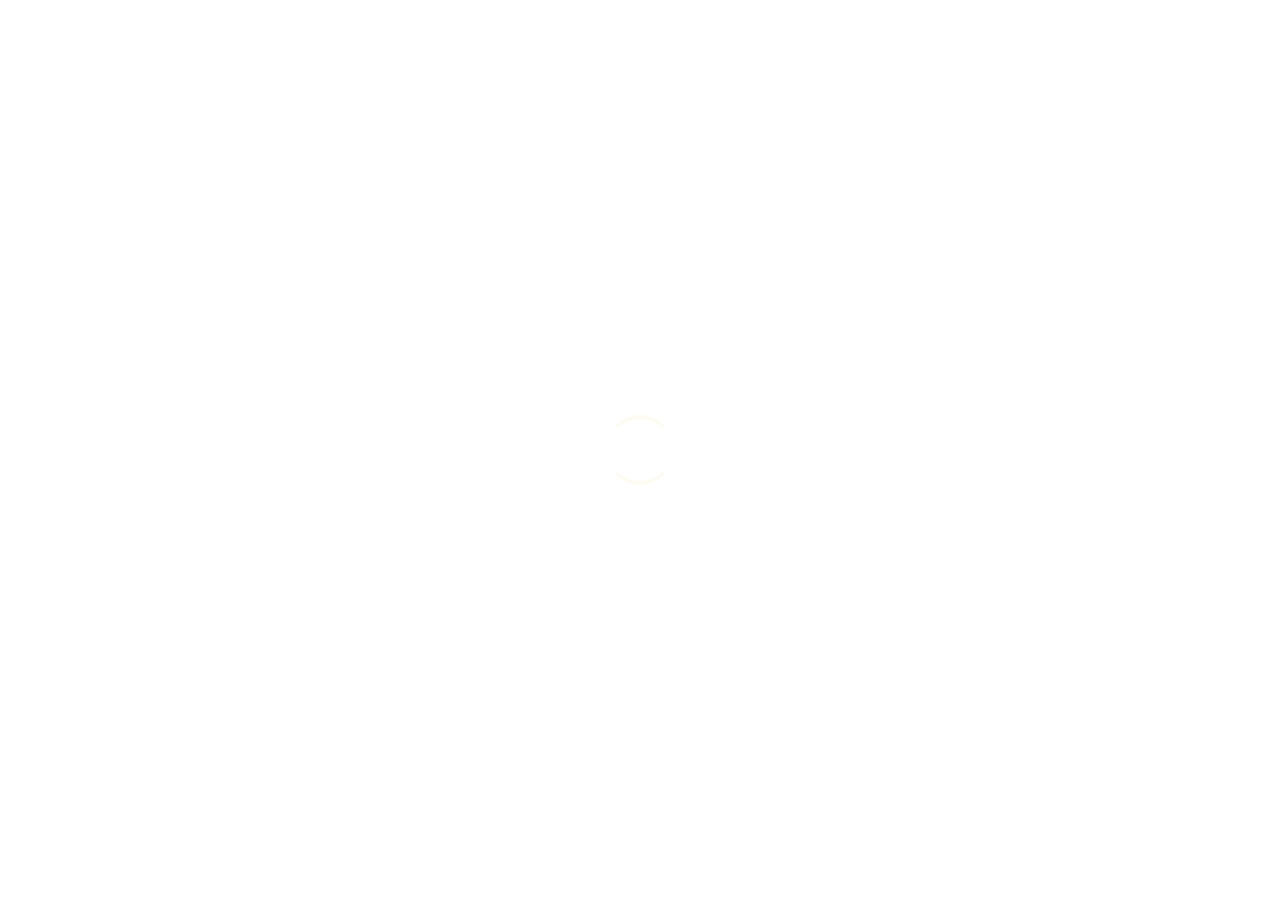
==== commit 344384e3: "updated flickr link" ====
--- a/index.html
+++ b/index.html
@@ -30,7 +30,7 @@
         <!--<link rel="stylesheet" href="assets/css/themes.dark.css">-->
         
         <!-- Custom CSS -->
-        <!--<link rel="stylesheet" href="assets/css/custom.css">-->
+        <link rel="stylesheet" href="assets/css/custom.css">
 
         <!-- jQuery -->
         <script src="assets/js/jquery.min.js"></script>
@@ -122,14 +122,16 @@
                                                     <i class="fa  fa-lg  fa-facebook"></i>
                                                 </a>
                                             </li> -->
-                                            <li class="a-header">
-                                                <a href="https://linkedin.com/in/tyler-mcbeth-2257714" target="_blank" class="c-social-button  t-social-button">
+                                            <li class="a-header tooltip">
+                                                <a href="https://linkedin.com/in/tyler-mcbeth-2257714" target="_blank" class="c-social-button  t-social-button tooltip">
                                                     <i class="fa  fa-lg  fa-linkedin"></i>
+                                                    <span class="tooltiptext">linkedin</span> 
                                                 </a>
                                             </li>
                                             <li class="a-header">
-                                                <a href="https://github.com/tmcbeth?tab=repositories" target="_blank" class="c-social-button  t-social-button">
+                                                <a href="https://github.com/tmcbeth?tab=repositories" target="_blank" class="c-social-button  t-social-button tooltip">
                                                     <i class="fa  fa-lg  fa-github"></i>
+                                                    <span class="tooltiptext">github</span> 
                                                 </a>
                                             </li>
                                         </ul><!-- /c-header__social-buttons -->
@@ -167,7 +169,7 @@
                                             <div class="o-grid__col-md-3  o-grid__col-sm-6">
                                                 <div class="a-header  o-content">
                                                     <div class="o-content__body">
-                                                        <a href="#" target="_blank" class="t-link-container">
+                                                        <a href="https://www.linkedin.com/in/tyler-mcbeth-2257714" target="_blank" class="t-link-container">
                                                             <h4>Web</h4>
                                                             <p>
                                                                 <span class="t-link-container__item--blended">
@@ -973,18 +975,30 @@
                                         </div><!-- /c-footer__brand -->
 
                                         <ul class="c-footer__social-buttons  c-social-buttons  o-content__body">
-                                            <li class="a-footer">
-                                                <a href="https://linkedin.com/in/tyler-mcbeth-2257714" target="_blank" class="c-social-button  t-social-button">
+                                            <li class="a-footer tooltip">
+                                                <a href="https://linkedin.com/in/tyler-mcbeth-2257714" target="_blank" class="c-social-button  t-social-button tooltip">
                                                     <i class="fa  fa-lg  fa-linkedin"></i>
+                                                        <span class="tooltiptext">linkedin</span>  
                                                 </a>
                                             </li>
-                                            <li class="a-footer">
-                                                <a href="https://github.com/tmcbeth?tab=repositories" target="_blank" class="c-social-button  t-social-button">
+                                            <li class="a-footer tooltip">
+                                                <a href="https://github.com/tmcbeth?tab=repositories" target="_blank" class="c-social-button  t-social-button tooltip">
                                                     <i class="fa  fa-lg  fa-github"></i>
+                                                        <span class="tooltiptext">github</span>  
                                                 </a>
                                             </li>
-                                        
-
+                                            <li class="a-footer tooltip">
+                                                <a href="https://www.flickr.com/photos/163229600@N02/albums/with/72157690883306003" target="_blank" class="c-social-button  t-social-button tooltip">
+                                                    <i class="fa  fa-lg  fa-flickr"></i>
+                                                        <span class="tooltiptext">flickr</span>  
+                                                </a>
+                                            </li>
+                                            <li class="a-footer tooltip">
+                                                <a href="https://www.blurb.com/bookstore/invited/7798020/517d205cb8baedfaa014260475876e513e08212a" target="_blank" class="c-social-button  t-social-button tooltip">
+                                                    <i class="fa  fa-lg  fa-book"></i>
+                                                        <span class="tooltiptext">blurb</span>  
+                                                </a>
+                                            </li>
 
                                         </ul><!-- /c-footer__social-buttons -->
 
--- a/assets/css/main.css
+++ b/assets/css/main.css
@@ -92,6 +92,24 @@
 a:active,
 a:hover {
   outline: 0;
+}
+
+.middlehover {
+  transition: .5s ease;
+  opacity: 0;
+  position: absolute;
+  top: 50%;
+  left: 50%;
+  transform: translate(-50%, -50%);
+  -ms-transform: translate(-50%, -50%);
+  text-align: center;
+}
+
+.texthover {
+  background-color: #4CAF50;
+  color: white;
+  font-size: 16px;
+  padding: 16px 32px;
 }
 
 /* Text-level semantics
--- a/assets/css/custom.css
+++ b/assets/css/custom.css
@@ -5,3 +5,31 @@
  */
 
 /*# sourceMappingURL=custom.css.map */
+
+.tooltip {
+    position: relative;
+    display: inline-block;
+
+  }
+  
+  .tooltip .tooltiptext {
+    visibility: hidden;
+    width: 120px;
+    /* background-color: white; */
+    color: #F5AD00;
+    text-align: center;
+    border-radius: 3px;
+    padding: 2px 0;
+  
+    /* Position the tooltip */
+    position: absolute;
+    z-index: 1;
+    top: 100%;
+    left: 50%;
+    margin-left: -60px;
+  }
+  
+  .tooltip:hover .tooltiptext {
+    visibility: visible;
+  }
+  